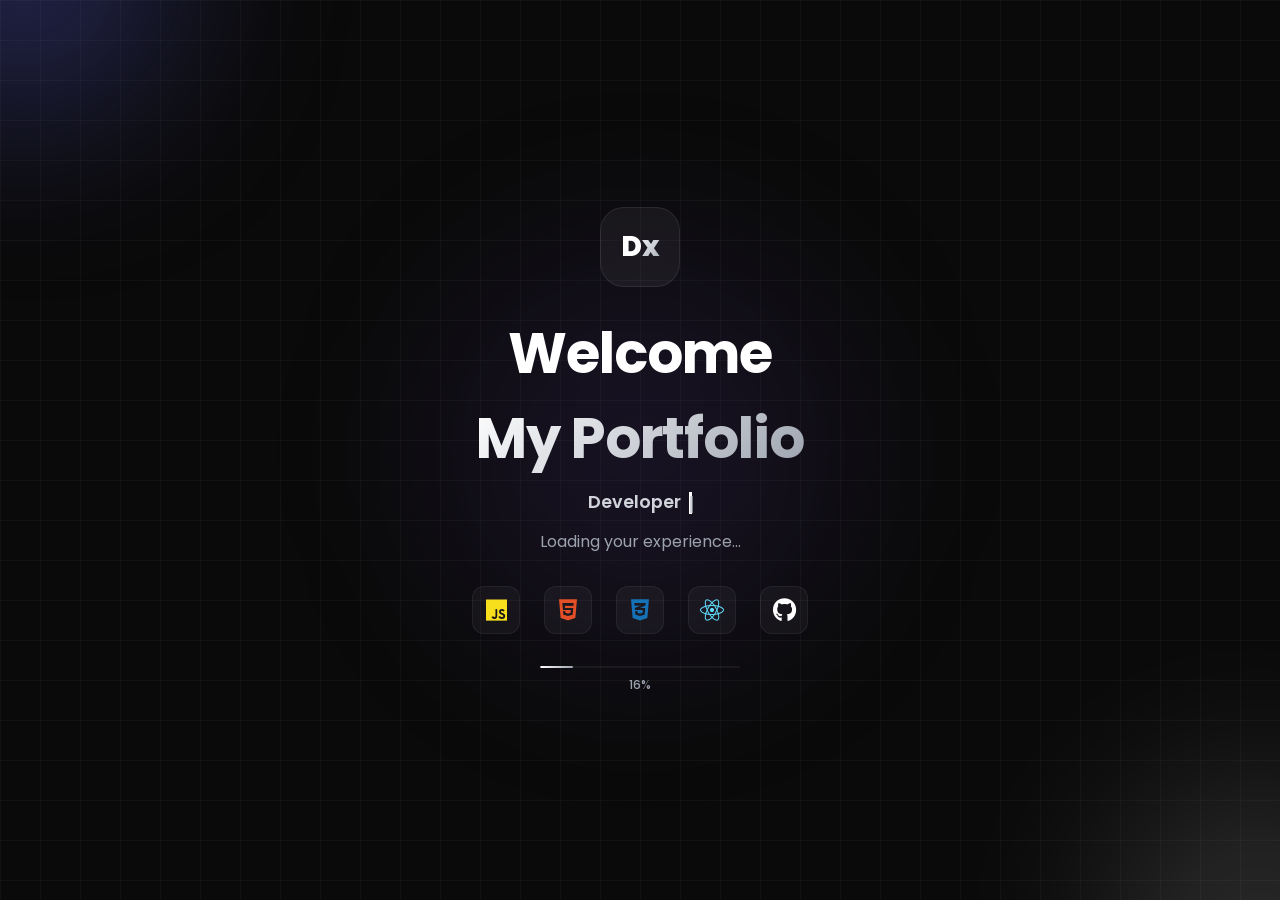
==== index.html @ f90f1941 "Add files via upload" ====
<!DOCTYPE html>
<html lang="en">
<head>
<meta charset="UTF-8">
<meta name="viewport" content="width=device-width, initial-scale=1.0, user-scalable=yes">
<meta name="description" content="Afrizal Maulana - Developer & Programmer Portfolio">
<meta name="author" content="Afrizal Maulana">
<title>Afrizal Maulana — Portfolio</title>

<link href="https://fonts.googleapis.com/css2?family=Inter:wght@300;400;500;600;700;800;900&family=Poppins:wght@400;500;600;700;800&display=swap" rel="stylesheet">
<link rel="stylesheet" href="https://cdnjs.cloudflare.com/ajax/libs/font-awesome/6.5.1/css/all.min.css">
<link rel="stylesheet" href="css/style.css">

<script src="https://cdn.tailwindcss.com"></script>

<style>
* {
  margin: 0;
  padding: 0;
  box-sizing: border-box;
}

#loadingScreen {
  position: fixed;
  inset: 0;
  z-index: 99999;
  background: #0a0a0a;
  display: flex;
  align-items: center;
  justify-content: center;
  transition: opacity 0.8s ease, visibility 0.8s ease;
  font-family: 'Poppins', sans-serif;
}
#loadingScreen.hide {
  opacity: 0;
  visibility: hidden;
  pointer-events: none;
}
.loading-bg {
  position: absolute;
  inset: 0;
  overflow: hidden;
}
.loading-bg-circle {
  position: absolute;
  border-radius: 9999px;
  filter: blur(90px);
}
.loading-bg-circle:nth-child(1) {
  top: -20%;
  left: -10%;
  width: 300px;
  height: 300px;
  background: rgba(99, 102, 241, 0.3);
  animation: floatBlur 6s ease-in-out infinite;
}
.loading-bg-circle:nth-child(2) {
  bottom: -20%;
  right: -10%;
  width: 300px;
  height: 300px;
  background: rgba(255, 255, 255, 0.15);
  animation: floatBlur 8s ease-in-out infinite reverse;
}
.loading-bg-circle:nth-child(3) {
  top: 50%;
  left: 50%;
  transform: translate(-50%, -50%);
  width: 400px;
  height: 400px;
  background: rgba(139, 92, 246, 0.1);
  animation: floatBlur 10s ease-in-out infinite;
}
@keyframes floatBlur {
  0%, 100% { transform: translate(0, 0) scale(1); }
  33% { transform: translate(30px, -30px) scale(1.1); }
  66% { transform: translate(-20px, 20px) scale(0.9); }
}
.loading-grid {
  position: absolute;
  inset: 0;
  background-image: linear-gradient(to right, rgba(255,255,255,0.03) 1px, transparent 1px),
    linear-gradient(to bottom, rgba(255,255,255,0.03) 1px, transparent 1px);
  background-size: 40px 40px;
}
.loading-content {
  text-align: center;
  position: relative;
  z-index: 1;
  padding: 2rem;
}
.loading-logo {
  width: 80px;
  height: 80px;
  margin: 0 auto 1.5rem;
  border-radius: 24px;
  background: rgba(255,255,255,0.05);
  border: 1px solid rgba(255,255,255,0.08);
  display: flex;
  align-items: center;
  justify-content: center;
  font-family: 'Poppins', sans-serif;
  font-weight: 800;
  font-size: 28px;
  color: white;
  animation: logoPulse 2s ease-in-out infinite;
}
@keyframes logoPulse {
  0%, 100% { transform: scale(1); }
  50% { transform: scale(1.05); }
}
.loading-logo span:last-child {
  background: linear-gradient(135deg, #fff, #9ca3af);
  -webkit-background-clip: text;
  -webkit-text-fill-color: transparent;
}
.loading-title {
  font-weight: 700;
  font-size: 2.5rem;
  color: white;
  letter-spacing: -0.02em;
}
@media (min-width: 768px) {
  .loading-title { font-size: 3.5rem; }
}
.loading-title .highlight {
  background: linear-gradient(135deg, #ffffff, #9ca3af);
  -webkit-background-clip: text;
  -webkit-text-fill-color: transparent;
}
.loading-typing {
  color: #d1d5db;
  font-size: 1.1rem;
  font-weight: 600;
  margin-top: 0.5rem;
  min-height: 2rem;
}
.loading-typing-cursor {
  display: inline-block;
  width: 3px;
  height: 1.2em;
  background: #fff;
  margin-left: 4px;
  animation: blink 0.8s step-end infinite;
  vertical-align: text-bottom;
}
@keyframes blink {
  0%, 100% { opacity: 1; }
  50% { opacity: 0; }
}
.loading-sub {
  color: #9ca3af;
  margin-top: 0.5rem;
  opacity: 0;
  animation: fadeUp 0.6s ease forwards;
  animation-delay: 2.5s;
}
@keyframes fadeUp {
  from { opacity: 0; transform: translateY(10px); }
  to { opacity: 1; transform: translateY(0); }
}
.loading-icons {
  display: flex;
  justify-content: center;
  gap: 1.5rem;
  margin-top: 2rem;
  opacity: 0;
  animation: fadeUp 0.6s ease forwards;
  animation-delay: 3s;
}
.loading-icon {
  width: 48px;
  height: 48px;
  border-radius: 12px;
  background: rgba(255,255,255,0.04);
  border: 1px solid rgba(255,255,255,0.06);
  display: flex;
  align-items: center;
  justify-content: center;
  font-size: 24px;
  animation: iconFloat 3s ease-in-out infinite;
}
.loading-icon:nth-child(1) { animation-delay: 0s; }
.loading-icon:nth-child(2) { animation-delay: 0.4s; }
.loading-icon:nth-child(3) { animation-delay: 0.8s; }
.loading-icon:nth-child(4) { animation-delay: 1.2s; }
.loading-icon:nth-child(5) { animation-delay: 1.6s; }
@keyframes iconFloat {
  0%, 100% { transform: translateY(0); }
  50% { transform: translateY(-6px); }
}
.loading-icon .fa-js { color: #f7df1e; }
.loading-icon .fa-html5 { color: #e34f26; }
.loading-icon .fa-css3-alt { color: #1572b6; }
.loading-icon .fa-react { color: #61dafb; }
.loading-icon .fa-github { color: #fff; }
.loading-bar {
  width: 200px;
  height: 2px;
  background: rgba(255,255,255,0.06);
  border-radius: 2px;
  margin: 2rem auto 0;
  overflow: hidden;
  opacity: 0;
  animation: fadeUp 0.6s ease forwards;
  animation-delay: 2.8s;
}
.loading-bar-fill {
  height: 100%;
  width: 0%;
  background: linear-gradient(90deg, #ffffff, #9ca3af);
  border-radius: 2px;
}
.loading-percent {
  color: #9ca3af;
  font-size: 0.75rem;
  font-weight: 500;
  margin-top: 0.5rem;
  opacity: 0;
  animation: fadeUp 0.6s ease forwards;
  animation-delay: 3s;
}
body.loading { overflow: hidden; }

#mainContent {
  display: none;
}
#mainContent.show {
  display: block;
}
</style>

</head>
<body class="loading">

<div id="loadingScreen">
  <div class="loading-bg">
    <div class="loading-bg-circle"></div>
    <div class="loading-bg-circle"></div>
    <div class="loading-bg-circle"></div>
  </div>
  <div class="loading-grid"></div>
  <div class="loading-content">
    <div class="loading-logo"><span>D</span><span>x</span></div>
    <div class="loading-title">Welcome<br><span class="highlight">My Portfolio</span></div>
    <div class="loading-typing">
      <span id="loadingText"></span>
      <span class="loading-typing-cursor" id="loadingCursor">|</span>
    </div>
    <p class="loading-sub">Loading your experience...</p>
    <div class="loading-icons">
      <div class="loading-icon"><i class="fab fa-js"></i></div>
      <div class="loading-icon"><i class="fab fa-html5"></i></div>
      <div class="loading-icon"><i class="fab fa-css3-alt"></i></div>
      <div class="loading-icon"><i class="fab fa-react"></i></div>
      <div class="loading-icon"><i class="fab fa-github"></i></div>
    </div>
    <div class="loading-bar">
      <div class="loading-bar-fill" id="loadingBarFill"></div>
    </div>
    <div class="loading-percent" id="loadingPercent">0%</div>
  </div>
</div>

<div id="mainContent">
<div class="fixed inset-0 -z-10 overflow-hidden pointer-events-none">
  <div class="absolute inset-0">
    <div class="bg-blur-circle top-10 left-10 w-40 h-40 md:w-56 md:h-56 bg-white opacity-20"></div>
    <div class="bg-blur-circle top-10 right-10 w-40 h-40 md:w-56 md:h-56 bg-zinc-400 opacity-15"></div>
    <div class="bg-blur-circle bottom-10 left-10 w-44 h-44 md:w-60 md:h-60 bg-zinc-500 opacity-20"></div>
    <div class="bg-blur-circle bottom-10 right-10 w-40 h-40 md:w-56 md:h-56 bg-white opacity-10"></div>
  </div>
  <div class="absolute inset-0 bg-grid-pattern"></div>
</div>

<audio id="bgAudio" loop preload="auto">
  <source src="audiox.mp3" type="audio/mpeg">
</audio>

<button id="audioToggle" class="audio-player-btn" onclick="toggleAudio()">
  <span class="pulse-ring"></span>
  <span class="music-icon"><i class="fas fa-music"></i></span>
  <span class="sound-wave">
    <span></span><span></span><span></span><span></span><span></span>
  </span>
</button>

<header class="fixed inset-x-0 top-0 z-50 transition-all duration-300 bg-[#0a0a0a]/80 backdrop-blur-xl border-b border-white/5">
  <nav class="max-w-6xl mx-auto px-6 h-16 flex items-center justify-between">
    <a href="index.html" class="font-display font-bold text-xl tracking-tight group flex items-center gap-2">
      <span class="w-8 h-8 rounded-full bg-white/20 flex items-center justify-center text-white font-bold text-sm">X</span>
      <span class="text-white">Dex-</span>
      <span class="text-white">Afrizal</span>
    </a>

    <ul class="hidden md:flex items-center gap-8 text-sm font-medium">
      <li><a href="#about" class="nl text-zinc-400 hover:text-white transition">About</a></li>
      <li><a href="#portfolio" class="nl text-zinc-400 hover:text-white transition">Portfolio</a></li>
      <li><a href="projects.html" class="nl text-zinc-400 hover:text-white transition">Projects</a></li>
      <li><a href="#contact" class="nl text-zinc-400 hover:text-white transition">Contact</a></li>
    </ul>

    <div class="flex items-center gap-3">
      <button class="w-9 h-9 flex items-center justify-center rounded-full border border-white/10 hover:bg-white/5 transition">
        <svg class="w-4 h-4 text-white" fill="none" viewBox="0 0 24 24" stroke="currentColor"><path stroke-linecap="round" stroke-linejoin="round" stroke-width="2" d="M20.354 15.354A9 9 0 018.646 3.646 9.003 9.003 0 0012 21a9.003 9.003 0 008.354-5.646z"/></svg>
      </button>
      <a href="#contact" class="hidden md:inline-flex shimmer items-center gap-2 bg-white hover:bg-zinc-200 text-black text-sm font-medium px-5 py-2 rounded-full transition-all hover:scale-105">
        Hire Me <i class="fas fa-arrow-right text-xs"></i>
      </a>
      <button class="md:hidden w-9 h-9 flex items-center justify-center rounded-full border border-white/10 hover:bg-white/5">
        <svg class="w-4 h-4" fill="none" viewBox="0 0 24 24" stroke="currentColor"><path stroke-linecap="round" stroke-linejoin="round" stroke-width="2" d="M4 6h16M4 12h16M4 18h16"/></svg>
      </button>
    </div>
  </nav>
</header>

<main>

<section id="hero" class="relative min-h-screen flex items-center pt-20 overflow-hidden">
  <div class="relative z-10 max-w-6xl mx-auto px-6 py-16 w-full">
    <div class="grid md:grid-cols-5 gap-12 items-center">
      <div class="md:col-span-3">
        <div class="reveal inline-flex items-center gap-2 badge-pill mb-6">
          <span class="relative flex h-2 w-2"><span class="animate-ping absolute inline-flex h-full w-full rounded-full bg-white opacity-75"></span><span class="relative inline-flex rounded-full h-2 w-2 bg-white"></span></span>
          Available for work
        </div>
        <p class="reveal text-sm font-semibold text-white tracking-wider uppercase mb-2">Hi, I'm</p>
        <h1 class="reveal d1 font-display font-bold text-5xl md:text-6xl lg:text-7xl leading-tight mb-4 text-white">
          <span id="typing-name" class="bg-gradient-to-r from-white to-zinc-400 bg-clip-text text-transparent"></span>
          <span class="typing-cursor">|</span>
        </h1>
        <p class="reveal d2 text-lg md:text-xl text-zinc-400 leading-relaxed mb-6 max-w-lg">
          <span id="typing-desc"></span>
          <span class="typing-cursor-desc">|</span>
        </p>
        <div class="reveal d3 grid grid-cols-3 gap-6 mb-8 max-w-md">
          <div><div class="stat-number">2+</div><div class="text-xs text-zinc-500 font-medium">Years Experience</div></div>
          <div><div class="stat-number">99+</div><div class="text-xs text-zinc-500 font-medium">Projects Done</div></div>
          <div><div class="stat-number">99+</div><div class="text-xs text-zinc-500 font-medium">Happy Clients</div></div>
        </div>
        <div class="reveal d4 flex flex-wrap gap-4">
          <a href="#portfolio" class="shimmer inline-flex items-center gap-2 bg-white hover:bg-zinc-200 text-black font-medium px-6 py-3 rounded-full transition-all text-sm hover:scale-105 shadow-lg shadow-white/20">
            View Portfolio <i class="fas fa-arrow-right text-xs"></i>
          </a>
          <a href="projects.html" class="inline-flex items-center gap-2 border border-white/10 px-6 py-3 rounded-full hover:border-white hover:bg-white/5 transition-all text-sm">
            <i class="fas fa-code text-xs"></i> All Projects
          </a>
        </div>
      </div>
      
      <div class="reveal d2 md:col-span-2 flex justify-center">
        <div class="relative rounded-[2.5rem] p-6 w-72 md:w-80 overflow-hidden">
          <div class="absolute inset-0 rounded-[2.5rem] liquid-glass-dark">
            <div class="absolute inset-0 bg-gradient-to-br from-white/[0.04] via-white/[0.02] to-white/[0.01]"></div>
            <div class="absolute inset-0 bg-gradient-to-tr from-transparent via-white/[0.03] to-transparent"></div>
            <div class="absolute inset-0 liquid-shimmer-dark"></div>
          </div>
          <div class="absolute inset-0 rounded-[2.5rem] border border-white/[0.06] pointer-events-none"></div>
          <div class="relative z-10">
            <div class="relative w-full aspect-square rounded-2xl overflow-hidden border-2 border-white/30 profile-glow">
              <img src="https://i.top4top.io/p_3865clipv1.jpg" alt="Afrizal Maulana" class="w-full h-full object-cover" loading="eager">
            </div>
            <div class="text-center mt-4">
              <h3 class="font-display font-bold text-xl text-white">Afrizal Maulana</h3>
              <p class="text-sm text-white font-medium">Developer & Programmer</p>
            </div>
            <div class="flex justify-center gap-3 mt-4">
              <a href="#" class="w-8 h-8 rounded-full bg-white/5 border border-white/10 flex items-center justify-center text-zinc-400 hover:text-white hover:border-white transition-all">
                <i class="fab fa-github text-xs"></i>
              </a>
              <a href="#" class="w-8 h-8 rounded-full bg-white/5 border border-white/10 flex items-center justify-center text-zinc-400 hover:text-white hover:border-white transition-all">
                <i class="fab fa-linkedin-in text-xs"></i>
              </a>
              <a href="#" class="w-8 h-8 rounded-full bg-white/5 border border-white/10 flex items-center justify-center text-zinc-400 hover:text-white hover:border-white transition-all">
                <i class="fab fa-instagram text-xs"></i>
              </a>
            </div>
          </div>
        </div>
      </div>
    </div>
  </div>
  
  <div class="absolute bottom-8 left-1/2 transform -translate-x-1/2 animate-bounce opacity-60">
    <a href="#about" class="block w-5 h-8 border border-white/50 rounded-full relative">
      <span class="absolute top-2 left-1/2 transform -translate-x-1/2 w-1.5 h-1.5 bg-white rounded-full"></span>
    </a>
  </div>
</section>

<section id="about" class="py-20 md:py-28 border-t border-white/5">
  <div class="max-w-6xl mx-auto px-6">
    <div class="grid md:grid-cols-2 gap-12 items-center">
      <div class="order-1 md:order-1 text-center">
        <div class="relative max-w-sm mx-auto">
          <div class="relative w-48 h-48 md:w-56 md:h-56 lg:w-64 lg:h-64 mx-auto rounded-full border-2 border-white/30 overflow-hidden profile-glow">
            <img src="https://b.top4top.io/p_38651is3w1.jpg" alt="Afrizal Maulana" class="w-full h-full object-cover">
          </div>
          <h2 class="font-display font-bold text-2xl md:text-3xl text-white mt-4">Afrizal Maulana</h2>
          <p class="text-sm text-white font-medium">Developer & Programmer</p>
        </div>
      </div>

      <div class="order-2 md:order-2">
        <p class="reveal d2 text-zinc-400 leading-relaxed mb-4">
          I'm <strong class="text-white">Afrizal Maulana</strong>, a <strong class="text-white">14</strong>-year-old programming enthusiast <span class="text-xs text-zinc-500">(born May 12, 2011)</span> with a strong passion for technology and software development.
        </p>
        <p class="reveal d3 text-zinc-400 leading-relaxed mb-6">
          My journey in programming started with curiosity about how websites and apps work, which has grown into a serious commitment to mastering the craft.
        </p>
        
        <div class="flex flex-wrap gap-4">
          <a href="#portfolio" class="inline-flex items-center gap-2 border border-white/10 px-6 py-2.5 rounded-full hover:border-white hover:bg-white/5 transition-all text-sm">
            View Projects <i class="fas fa-arrow-right text-xs"></i>
          </a>
        </div>

        <div class="grid grid-cols-3 gap-4 mt-8">
          <div class="text-center">
            <div class="stat-number text-2xl md:text-3xl">99+</div>
            <p class="text-xs text-zinc-500 font-medium">PROJECTS</p>
          </div>
          <div class="text-center border-l border-r border-white/10">
            <div class="stat-number text-2xl md:text-3xl">99+</div>
            <p class="text-xs text-zinc-500 font-medium">CERTIFICATES</p>
          </div>
          <div class="text-center">
            <div class="stat-number text-2xl md:text-3xl">99+</div>
            <p class="text-xs text-zinc-500 font-medium">COMPLETED WORKS</p>
          </div>
        </div>
      </div>
    </div>
  </div>
</section>

<section id="portfolio" class="py-20 md:py-28 border-t border-white/5">
  <div class="max-w-6xl mx-auto px-6">
    <div class="text-center mb-12">
      <div class="inline-flex items-center gap-2 badge-pill mb-4">
        <i class="fas fa-briefcase text-white text-sm"></i> Portfolio
      </div>
      <p class="reveal text-xs font-semibold text-white tracking-wider uppercase mb-2">Showcase</p>
      <h2 class="reveal d1 font-display font-bold section-title text-white">Portfolio Showcase</h2>
      <p class="reveal d2 text-zinc-400 mt-2 max-w-2xl mx-auto">Explore my journey through projects, certifications, and technical expertise.</p>
    </div>
    
    <div class="flex flex-wrap justify-center gap-2 mb-10 bg-white/5 rounded-full p-1 max-w-md mx-auto border border-white/5">
      <button onclick="switchTab('projects')" class="tab-btn active" id="tabProjects">Projects</button>
      <button onclick="switchTab('certificates')" class="tab-btn" id="tabCertificates">Certificates</button>
      <button onclick="switchTab('techstack')" class="tab-btn" id="tabTechstack">Tech Stack</button>
    </div>
    
    <div id="projectsTab">
      <div class="grid md:grid-cols-2 gap-6">
        <a href="https://afrizal-dex.vercel.app" target="_blank" class="project-card group block hover:no-underline">
          <div class="relative overflow-hidden rounded-xl mb-3">
            <img src="https://f.top4top.io/p_3865w7qha1.jpg" alt="Afrizal Dex" class="w-full aspect-video object-cover transition-transform duration-500 group-hover:scale-105" loading="lazy">
            <div class="absolute inset-0 bg-gradient-to-t from-black/60 to-transparent opacity-0 group-hover:opacity-100 transition-opacity duration-300 flex items-end p-4">
              <span class="text-white text-sm font-medium"><i class="fas fa-external-link-alt mr-2"></i>Live Demo</span>
            </div>
          </div>
          <div class="flex items-center justify-between">
            <div>
              <h3 class="font-display font-semibold text-lg text-white group-hover:text-accent transition">Afrizal Dex</h3>
              <p class="text-sm text-zinc-400">Personal portfolio website</p>
            </div>
            <span class="text-xs text-zinc-500 group-hover:text-accent transition"><i class="fas fa-arrow-right"></i></span>
          </div>
          <div class="flex flex-wrap gap-2 mt-3">
            <span class="tech-badge text-xs">Portfolio</span>
            <span class="tech-badge text-xs">Website</span>
          </div>
        </a>

        <a href="https://himura.co.id" target="_blank" class="project-card group block hover:no-underline">
          <div class="relative overflow-hidden rounded-xl mb-3">
            <img src="https://g.top4top.io/p_38656uf5l1.jpg" alt="Himura" class="w-full aspect-video object-cover transition-transform duration-500 group-hover:scale-105" loading="lazy">
            <div class="absolute inset-0 bg-gradient-to-t from-black/60 to-transparent opacity-0 group-hover:opacity-100 transition-opacity duration-300 flex items-end p-4">
              <span class="text-white text-sm font-medium"><i class="fas fa-external-link-alt mr-2"></i>Live Demo</span>
            </div>
          </div>
          <div class="flex items-center justify-between">
            <div>
              <h3 class="font-display font-semibold text-lg text-white group-hover:text-accent transition">Himura</h3>
              <p class="text-sm text-zinc-400">Personal profile website</p>
            </div>
            <span class="text-xs text-zinc-500 group-hover:text-accent transition"><i class="fas fa-arrow-right"></i></span>
          </div>
          <div class="flex flex-wrap gap-2 mt-3">
            <span class="tech-badge text-xs">Profile</span>
            <span class="tech-badge text-xs">Business</span>
          </div>
        </a>
      </div>
      <div class="text-center mt-6">
        <a href="projects.html" class="inline-flex items-center gap-2 text-white hover:text-zinc-300 transition text-sm font-medium">
          View All Projects <i class="fas fa-arrow-right text-xs"></i>
        </a>
      </div>
    </div>
    
    <div id="certificatesTab" style="display:none;">
      <div class="grid sm:grid-cols-2 lg:grid-cols-2 gap-6">
        <div class="bg-white/5 rounded-2xl border border-white/5 p-6 flex flex-col items-center text-center hover:border-white/30 transition-all">
          <img src="https://a.top4top.io/p_3865ot5ky1.jpg" alt="Google Cybersecurity Certificate" class="rounded-xl w-full max-w-[300px] border border-white/10 mb-4">
          <h4 class="font-semibold text-white">Foundations of Cybersecurity</h4>
          <p class="text-sm text-zinc-400 mt-1">Google — Coursera</p>
          <p class="text-xs text-zinc-500 mt-1">Afrizal Maulana Herwanto</p>
          <div class="flex flex-wrap justify-center gap-2 mt-3">
            <span class="tech-badge text-xs"><i class="fas fa-calendar-alt mr-1"></i> Jan 6, 2024</span>
            <span class="tech-badge text-xs"><i class="fas fa-certificate mr-1"></i> Google</span>
          </div>
          <a href="https://coursera.org/verify/W2OSHHE47KEE" target="_blank" class="text-xs text-white/60 hover:text-white transition mt-2">
            <i class="fas fa-external-link-alt mr-1"></i> Verify Certificate
          </a>
        </div>

        <div class="bg-white/5 rounded-2xl border border-white/5 p-6 flex flex-col items-center text-center hover:border-white/30 transition-all">
          <img src="https://f.top4top.io/p_3801k9pcf1.jpg" alt="Certificate" class="rounded-xl w-full max-w-[300px] border border-white/10 mb-4">
          <h4 class="font-semibold text-white">Algonova Social Media Competition 2025</h4>
          <p class="text-sm text-zinc-400 mt-1">Official certificate — Afrizal Maulana Herwanto</p>
          <div class="flex flex-wrap justify-center gap-2 mt-3">
            <span class="tech-badge text-xs"><i class="fas fa-calendar-alt mr-1"></i> 2025</span>
            <span class="tech-badge text-xs"><i class="fas fa-certificate mr-1"></i> No. 25012/SMC/001/2025</span>
          </div>
        </div>
      </div>
    </div>
    
    <div id="techstackTab" style="display:none;">
      <div class="grid grid-cols-2 sm:grid-cols-3 md:grid-cols-4 lg:grid-cols-5 gap-5">
        <div class="bg-white/5 backdrop-blur-sm rounded-2xl p-5 border border-white/5 hover:border-white/30 transition-all text-center card-hover">
          <img src="https://cdn.jsdelivr.net/gh/devicons/devicon/icons/python/python-original.svg" alt="Python" class="skill-icon mx-auto mb-2">
          <h4 class="font-medium text-sm text-white">Python</h4>
        </div>
        <div class="bg-white/5 backdrop-blur-sm rounded-2xl p-5 border border-white/5 hover:border-white/30 transition-all text-center card-hover">
          <img src="https://cdn.jsdelivr.net/gh/devicons/devicon/icons/javascript/javascript-original.svg" alt="JavaScript" class="skill-icon mx-auto mb-2">
          <h4 class="font-medium text-sm text-white">JavaScript</h4>
        </div>
        <div class="bg-white/5 backdrop-blur-sm rounded-2xl p-5 border border-white/5 hover:border-white/30 transition-all text-center card-hover">
          <img src="https://cdn.jsdelivr.net/gh/devicons/devicon/icons/java/java-original.svg" alt="Java" class="skill-icon mx-auto mb-2">
          <h4 class="font-medium text-sm text-white">Java</h4>
        </div>
        <div class="bg-white/5 backdrop-blur-sm rounded-2xl p-5 border border-white/5 hover:border-white/30 transition-all text-center card-hover">
          <img src="https://cdn.jsdelivr.net/gh/devicons/devicon/icons/cplusplus/cplusplus-original.svg" alt="C++" class="skill-icon mx-auto mb-2">
          <h4 class="font-medium text-sm text-white">C++</h4>
        </div>
        <div class="bg-white/5 backdrop-blur-sm rounded-2xl p-5 border border-white/5 hover:border-white/30 transition-all text-center card-hover">
          <img src="https://cdn.jsdelivr.net/gh/devicons/devicon/icons/github/github-original.svg" alt="GitHub" class="skill-icon mx-auto mb-2">
          <h4 class="font-medium text-sm text-white">GitHub</h4>
        </div>
        <div class="bg-white/5 backdrop-blur-sm rounded-2xl p-5 border border-white/5 hover:border-white/30 transition-all text-center card-hover">
          <img src="https://cdn.jsdelivr.net/gh/devicons/devicon/icons/html5/html5-original.svg" alt="HTML5" class="skill-icon mx-auto mb-2">
          <h4 class="font-medium text-sm text-white">HTML5</h4>
        </div>
        <div class="bg-white/5 backdrop-blur-sm rounded-2xl p-5 border border-white/5 hover:border-white/30 transition-all text-center card-hover">
          <img src="https://cdn.jsdelivr.net/gh/devicons/devicon/icons/css3/css3-original.svg" alt="CSS3" class="skill-icon mx-auto mb-2">
          <h4 class="font-medium text-sm text-white">CSS3</h4>
        </div>
        <div class="bg-white/5 backdrop-blur-sm rounded-2xl p-5 border border-white/5 hover:border-white/30 transition-all text-center card-hover">
          <img src="https://cdn.jsdelivr.net/gh/devicons/devicon/icons/tailwindcss/tailwindcss-original.svg" alt="Tailwind" class="skill-icon mx-auto mb-2">
          <h4 class="font-medium text-sm text-white">Tailwind</h4>
        </div>
        <div class="bg-white/5 backdrop-blur-sm rounded-2xl p-5 border border-white/5 hover:border-white/30 transition-all text-center card-hover">
          <img src="https://cdn.jsdelivr.net/gh/devicons/devicon/icons/alpinejs/alpinejs-original.svg" alt="Alpine.js" class="skill-icon mx-auto mb-2">
          <h4 class="font-medium text-sm text-white">Alpine.js</h4>
        </div>
        <div class="bg-white/5 backdrop-blur-sm rounded-2xl p-5 border border-white/5 hover:border-white/30 transition-all text-center card-hover">
          <img src="https://cdn.jsdelivr.net/gh/devicons/devicon/icons/react/react-original.svg" alt="React" class="skill-icon mx-auto mb-2">
          <h4 class="font-medium text-sm text-white">React</h4>
        </div>
      </div>
    </div>
  </div>
</section>

<section id="contact" class="py-20 md:py-28 border-t border-white/5">
  <div class="max-w-6xl mx-auto px-6">
    <div class="text-center mb-12">
      <h1 class="font-display font-bold text-3xl md:text-4xl lg:text-5xl text-white mb-3">Contact Me</h1>
      <p class="text-zinc-400 text-sm md:text-base max-w-xl mx-auto">Have something in mind? Send a message and let's connect.</p>
    </div>

    <div class="grid md:grid-cols-3 gap-8 items-start">
      <div class="md:col-span-2">
        <div class="bg-white/5 rounded-2xl p-6 md:p-8 border border-white/5">
          <h2 class="font-display font-semibold text-2xl md:text-3xl text-white mb-3">Hubungi Saya</h2>
          <p class="text-sm text-zinc-400 mb-7">Feel free to reach out if you want to collaborate, discuss ideas, or simply say hello.</p>
          <form class="space-y-4">
            <div>
              <label class="block text-sm font-medium text-zinc-300 mb-1">Your Name</label>
              <input type="text" placeholder="Your Name" class="w-full px-4 py-3 rounded-xl bg-white/5 border border-white/10 text-white placeholder:text-zinc-500 focus:outline-none focus:border-white transition">
            </div>
            <div>
              <label class="block text-sm font-medium text-zinc-300 mb-1">Your Email</label>
              <input type="email" placeholder="Your Email" class="w-full px-4 py-3 rounded-xl bg-white/5 border border-white/10 text-white placeholder:text-zinc-500 focus:outline-none focus:border-white transition">
            </div>
            <div>
              <label class="block text-sm font-medium text-zinc-300 mb-1">Your Message</label>
              <textarea rows="4" placeholder="Your Message" class="w-full px-4 py-3 rounded-xl bg-white/5 border border-white/10 text-white placeholder:text-zinc-500 focus:outline-none focus:border-white transition resize-none"></textarea>
            </div>
            <hr class="border-white/10 my-4">
            <button type="submit" class="shimmer w-full inline-flex justify-center items-center gap-2 bg-white hover:bg-zinc-200 text-black font-medium px-6 py-3 rounded-xl transition-all hover:scale-[1.02]">
              Send Message
            </button>
          </form>
        </div>
      </div>

      <div class="md:col-span-1">
        <div class="bg-white/5 rounded-2xl p-6 md:p-8 border border-white/5">
          <h3 class="font-display font-semibold text-xl text-white mb-6">Connect With Me</h3>
          <div class="space-y-4">
            <div class="flex items-center gap-3 p-3 rounded-xl hover:bg-white/5 transition">
              <div class="w-10 h-10 rounded-full bg-white/20 flex items-center justify-center text-white"><i class="fab fa-linkedin-in"></i></div>
              <div><p class="text-sm font-medium text-white">LinkedIn</p><p class="text-xs text-zinc-500">@afrizalmaulana</p></div>
            </div>
            <div class="flex items-center gap-3 p-3 rounded-xl hover:bg-white/5 transition">
              <div class="w-10 h-10 rounded-full bg-white/20 flex items-center justify-center text-white"><i class="fab fa-instagram"></i></div>
              <div><p class="text-sm font-medium text-white">Instagram</p><p class="text-xs text-zinc-500">@afrizal_m.h</p></div>
            </div>
            <div class="flex items-center gap-3 p-3 rounded-xl hover:bg-white/5 transition">
              <div class="w-10 h-10 rounded-full bg-white/20 flex items-center justify-center text-white"><i class="fab fa-youtube"></i></div>
              <div><p class="text-sm font-medium text-white">YouTube</p><p class="text-xs text-zinc-500">@youtube</p></div>
            </div>
            <div class="flex items-center gap-3 p-3 rounded-xl hover:bg-white/5 transition">
              <div class="w-10 h-10 rounded-full bg-white/20 flex items-center justify-center text-white"><i class="fab fa-github"></i></div>
              <div><p class="text-sm font-medium text-white">GitHub</p><p class="text-xs text-zinc-500">@rizxvelztech</p></div>
            </div>
          </div>
        </div>
      </div>
    </div>

    <div class="mt-16">
      <div class="max-w-3xl mx-auto">
        <div class="bg-white/5 backdrop-blur-sm rounded-2xl p-6 md:p-8 border border-white/5 shadow-2xl shadow-accent/5">
          <div class="flex items-center justify-between mb-4 pb-4 border-b border-white/5">
            <div class="flex items-center gap-3">
              <div class="w-10 h-10 rounded-xl bg-accent/10 flex items-center justify-center">
                <i class="fas fa-comments text-white text-lg"></i>
              </div>
              <div>
                <h2 class="font-display font-semibold text-xl text-white">Comments</h2>
                <p class="text-xs text-zinc-500">Leave your thoughts here</p>
              </div>
            </div>
            <div class="flex items-center gap-2">
              <span class="relative flex h-2 w-2">
                <span class="animate-ping absolute inline-flex h-full w-full rounded-full bg-green-400 opacity-75"></span>
                <span class="relative inline-flex rounded-full h-2 w-2 bg-green-400"></span>
              </span>
              <span class="text-xs text-zinc-500">Live</span>
            </div>
          </div>

          <div class="cbox-wrapper relative rounded-xl overflow-hidden bg-[#0a0a0a]/80 backdrop-blur-sm border border-white/5">
            <div class="absolute top-0 left-0 right-0 h-[2px] bg-gradient-to-r from-transparent via-accent/50 to-transparent z-10"></div>
            <iframe 
              src="https://www5.cbox.ws/box/?boxid=965000&boxtag=gdVbkl" 
              width="100%" 
              height="450" 
              allowtransparency="yes" 
              allow="autoplay" 
              frameborder="0" 
              marginheight="0" 
              marginwidth="0" 
              scrolling="auto"
              class="cbox-iframe"
              style="background: transparent; display: block;"
            ></iframe>
            <div class="absolute bottom-0 left-0 right-0 h-[2px] bg-gradient-to-r from-transparent via-accent/30 to-transparent"></div>
          </div>

          <div class="flex items-center justify-between mt-4 pt-3 border-t border-white/5">
            <div class="flex items-center gap-4">
              <span class="text-xs text-zinc-500">
                <i class="fas fa-globe mr-1"></i> Global - chat
              </span>
            </div>
            <a href="#" class="text-xs text-zinc-500 hover:text-white transition">
              <i class="fas fa-arrow-up mr-1"></i> Scroll to top
            </a>
          </div>
        </div>
      </div>
    </div>
  </div>
</section>

</main>

<script>
  const audio = document.getElementById('bgAudio');
  const btn = document.getElementById('audioToggle');
  let isPlaying = false;
  let started = false;

  function toggleAudio() {
    if (audio.paused) {
      audio.play().then(() => {
        isPlaying = true;
        started = true;
        btn.classList.add('playing');
      }).catch(() => {});
    } else {
      audio.pause();
      isPlaying = false;
      btn.classList.remove('playing');
    }
  }

  function startAudio() {
    if (started) return;
    audio.play().then(() => {
      isPlaying = true;
      started = true;
      btn.classList.add('playing');
    }).catch(() => {});
  }

  window.addEventListener('scroll', startAudio, { once: true, passive: true });
  document.addEventListener('click', startAudio, { once: true });
  document.addEventListener('touchstart', startAudio, { once: true, passive: true });
</script>

<script>
  const nameText = "Afrizal Maulana";
  const descText = "A passionate developer and programmer creating digital solutions through innovative code.";

  const nameElement = document.getElementById('typing-name');
  const descElement = document.getElementById('typing-desc');
  
  let nameIndex = 0;
  let descIndex = 0;

  function removeNameCursor() {
    const cursor = document.querySelector('.typing-cursor');
    if (cursor) cursor.style.display = 'none';
  }
  
  function removeDescCursor() {
    const cursor = document.querySelector('.typing-cursor-desc');
    if (cursor) cursor.style.display = 'none';
  }

  function typeName() {
    if (nameIndex < nameText.length) {
      nameElement.textContent += nameText.charAt(nameIndex);
      nameIndex++;
      setTimeout(typeName, 80);
    } else {
      removeNameCursor();
      setTimeout(typeDesc, 300);
    }
  }

  function typeDesc() {
    if (descIndex < descText.length) {
      descElement.textContent += descText.charAt(descIndex);
      descIndex++;
      setTimeout(typeDesc, 30);
    } else {
      removeDescCursor();
    }
  }

  setTimeout(typeName, 500);
</script>

<script>
function switchTab(tab) {
  document.getElementById('projectsTab').style.display = tab === 'projects' ? 'block' : 'none';
  document.getElementById('certificatesTab').style.display = tab === 'certificates' ? 'block' : 'none';
  document.getElementById('techstackTab').style.display = tab === 'techstack' ? 'block' : 'none';
  
  document.querySelectorAll('.tab-btn').forEach(btn => btn.classList.remove('active'));
  if (tab === 'projects') document.getElementById('tabProjects').classList.add('active');
  else if (tab === 'certificates') document.getElementById('tabCertificates').classList.add('active');
  else if (tab === 'techstack') document.getElementById('tabTechstack').classList.add('active');
}
</script>

<script src="js/main.js"></script>
</div>

<script>
(function() {
  const loadingScreen = document.getElementById('loadingScreen');
  const mainContent = document.getElementById('mainContent');
  const percentEl = document.getElementById('loadingPercent');
  const barFill = document.getElementById('loadingBarFill');
  const textEl = document.getElementById('loadingText');
  const cursorEl = document.getElementById('loadingCursor');
  
  const words = ["Developer", "Programmer", "Developer & Programmer"];
  let wordIndex = 0;
  let charIndex = 0;
  let isDeleting = false;
  let percent = 0;
  let isComplete = false;

  function typeEffect() {
    if (isComplete) return;
    const currentWord = words[wordIndex];
    if (isDeleting) {
      textEl.textContent = currentWord.substring(0, charIndex - 1);
      charIndex--;
    } else {
      textEl.textContent = currentWord.substring(0, charIndex + 1);
      charIndex++;
    }

    let delay = isDeleting ? 40 : 80;

    if (!isDeleting && charIndex === currentWord.length) {
      delay = 1000;
      isDeleting = true;
    } else if (isDeleting && charIndex === 0) {
      isDeleting = false;
      wordIndex = (wordIndex + 1) % words.length;
      delay = 300;
    }

    if (!isComplete) setTimeout(typeEffect, delay);
  }

  function updatePercent() {
    if (percent < 100) {
      percent += Math.random() * 3 + 1;
      if (percent > 100) percent = 100;
      percentEl.textContent = Math.floor(percent) + '%';
      barFill.style.width = percent + '%';
      setTimeout(updatePercent, 80 + Math.random() * 60);
    } else {
      isComplete = true;
      setTimeout(() => {
        loadingScreen.classList.add('hide');
        document.body.classList.remove('loading');
        mainContent.classList.add('show');
        document.body.style.overflow = '';
      }, 500);
    }
  }

  setTimeout(typeEffect, 500);
  setTimeout(updatePercent, 800);
})();
</script>

</body>
</html>
---- css/style.css ----
*,
*::before,
*::after {
  box-sizing: border-box;
}
html {
  scroll-behavior: smooth;
}
body {
  font-family: 'Inter', sans-serif;
  transition: background-color 0.3s, color 0.3s;
  background: #0a0a0a;
  color: #e5e7eb;
}
h1,
h2,
h3,
h4,
h5,
h6 {
  font-family: 'Poppins', sans-serif;
}
::-webkit-scrollbar {
  width: 6px;
}
::-webkit-scrollbar-track {
  background: transparent;
}
::-webkit-scrollbar-thumb {
  background: #ffffff;
  border-radius: 99px;
}
[x-cloak] {
  display: none !important;
}
.reveal {
  opacity: 0;
  transform: translateY(30px);
  transition: opacity 0.5s cubic-bezier(0.4, 0, 0.2, 1), transform 0.5s cubic-bezier(0.4, 0, 0.2, 1);
}
.reveal.in {
  opacity: 1;
  transform: translateY(0);
}
.d1 {
  transition-delay: 0.1s;
}
.d2 {
  transition-delay: 0.2s;
}
.d3 {
  transition-delay: 0.3s;
}
.d4 {
  transition-delay: 0.4s;
}
.nl {
  position: relative;
}
.nl::after {
  content: '';
  position: absolute;
  bottom: -3px;
  left: 0;
  width: 0;
  height: 2px;
  background: #ffffff;
  transition: width 0.3s;
}
.nl:hover::after,
.nl.active::after {
  width: 100%;
}
.nl.active {
  color: #ffffff;
  font-weight: 600;
}
.shimmer {
  position: relative;
  overflow: hidden;
}
.shimmer::after {
  content: '';
  position: absolute;
  top: 0;
  left: -100%;
  width: 60%;
  height: 100%;
  background: linear-gradient(90deg, transparent, rgba(255, 255, 255, 0.15), transparent);
  transform: skewX(-20deg);
  transition: left 0.5s;
}
.shimmer:hover::after {
  left: 160%;
}
.card-hover {
  transition: all 0.3s cubic-bezier(0.4, 0, 0.2, 1);
}
.card-hover:hover {
  transform: translateY(-4px);
  box-shadow: 0 20px 30px -12px rgba(255, 255, 255, 0.15);
}
.profile-glow {
  animation: glow 2s ease-in-out infinite;
}
@keyframes glow {
  0%,
  100% {
    box-shadow: 0 0 0 0 rgba(255, 255, 255, 0.3);
  }
  50% {
    box-shadow: 0 0 0 16px rgba(255, 255, 255, 0);
  }
}
.bg-blur-circle {
  position: absolute;
  border-radius: 9999px;
  filter: blur(90px);
  pointer-events: none;
}
.bg-grid-pattern {
  background-image: linear-gradient(to right, rgba(255, 255, 255, 0.04) 1px, transparent 1px),
    linear-gradient(to bottom, rgba(255, 255, 255, 0.04) 1px, transparent 1px);
  background-size: 26px 26px;
}
.skill-icon {
  width: 56px;
  height: 56px;
  object-fit: contain;
  transition: transform 0.3s;
}
.skill-icon:hover {
  transform: scale(1.12);
}
.stat-number {
  font-size: 2.5rem;
  font-weight: 700;
  color: #ffffff;
  line-height: 1.2;
}
@media (min-width: 768px) {
  .stat-number {
    font-size: 3rem;
  }
}
.badge-pill {
  display: inline-flex;
  align-items: center;
  gap: 0.5rem;
  padding: 0.4rem 1rem;
  border-radius: 9999px;
  font-size: 0.75rem;
  font-weight: 500;
  background: rgba(255, 255, 255, 0.12);
  color: #ffffff;
  border: 1px solid rgba(255, 255, 255, 0.15);
}
.tab-btn {
  color: #9ca3af;
  padding: 0.5rem 1rem;
  border-radius: 9999px;
  transition: all 0.3s;
  cursor: pointer;
  font-size: 0.875rem;
  font-weight: 500;
}
.tab-btn:hover {
  color: #fff;
  background: rgba(255, 255, 255, 0.05);
}
.tab-btn.active {
  color: #fff;
  background: rgba(255, 255, 255, 0.15);
}
.project-card {
  background: rgba(255, 255, 255, 0.03);
  border: 1px solid rgba(255, 255, 255, 0.06);
  border-radius: 1rem;
  padding: 1.5rem;
  transition: all 0.3s;
}
.project-card:hover {
  border-color: rgba(255, 255, 255, 0.3);
  transform: translateY(-3px);
}
.cert-card {
  background: rgba(255, 255, 255, 0.03);
  border: 1px solid rgba(255, 255, 255, 0.06);
  border-radius: 1rem;
  padding: 1.25rem;
  text-align: center;
  transition: all 0.3s;
}
.cert-card:hover {
  border-color: rgba(255, 255, 255, 0.3);
  transform: translateY(-3px);
}
.tech-badge {
  display: inline-block;
  padding: 0.4rem 1rem;
  border-radius: 9999px;
  font-size: 0.75rem;
  font-weight: 500;
  background: rgba(255, 255, 255, 0.05);
  color: #d1d5db;
  border: 1px solid rgba(255, 255, 255, 0.06);
  transition: all 0.3s;
}
.tech-badge:hover {
  background: rgba(255, 255, 255, 0.12);
  border-color: rgba(255, 255, 255, 0.3);
  color: #fff;
}
.contact-card {
  background: rgba(255, 255, 255, 0.03);
  border: 1px solid rgba(255, 255, 255, 0.06);
  border-radius: 1rem;
  padding: 1.25rem;
  transition: all 0.3s;
}
.contact-card:hover {
  border-color: rgba(255, 255, 255, 0.3);
  background: rgba(255, 255, 255, 0.06);
}
.section-title {
  font-size: 2rem;
  font-weight: 700;
  letter-spacing: -0.02em;
}
@media (min-width: 768px) {
  .section-title {
    font-size: 2.5rem;
  }
}
.liquid-glass-dark {
  position: relative;
  background: rgba(10, 10, 10, 0.6);
  backdrop-filter: blur(24px) saturate(180%);
  -webkit-backdrop-filter: blur(24px) saturate(180%);
  box-shadow: inset 0 1px 0 rgba(255, 255, 255, 0.05), inset 0 -1px 0 rgba(255, 255, 255, 0.02),
    0 8px 32px rgba(0, 0, 0, 0.5);
}
.liquid-shimmer-dark {
  background: linear-gradient(105deg, transparent 0%, rgba(255, 255, 255, 0.02) 20%, rgba(255, 255, 255, 0.04) 40%,
      rgba(255, 255, 255, 0.06) 50%, rgba(255, 255, 255, 0.04) 60%, rgba(255, 255, 255, 0.02) 80%, transparent 100%);
  background-size: 300% 100%;
  animation: shimmerMoveDark 8s ease-in-out infinite;
  pointer-events: none;
}
@keyframes shimmerMoveDark {
  0% {
    background-position: 100% 0;
  }
  100% {
    background-position: -100% 0;
  }
}
.liquid-glass-dark::before {
  content: '';
  position: absolute;
  inset: 0;
  border-radius: inherit;
  background: linear-gradient(135deg, rgba(255, 255, 255, 0.03) 0%, rgba(255, 255, 255, 0.01) 25%,
      rgba(255, 255, 255, 0.05) 50%, rgba(255, 255, 255, 0.01) 75%, rgba(255, 255, 255, 0.03) 100%);
  background-size: 400% 400%;
  animation: liquidGradientDark 10s ease-in-out infinite;
  pointer-events: none;
}
@keyframes liquidGradientDark {
  0% {
    background-position: 0% 50%;
  }
  50% {
    background-position: 100% 50%;
  }
  100% {
    background-position: 0% 50%;
  }
}
.liquid-glass-dark::after {
  content: '';
  position: absolute;
  inset: -2px;
  border-radius: inherit;
  padding: 2px;
  background: linear-gradient(135deg, rgba(255, 255, 255, 0.1), rgba(255, 255, 255, 0.02), rgba(255, 255, 255, 0.1));
  background-size: 300% 300%;
  -webkit-mask: linear-gradient(#fff 0 0) content-box, linear-gradient(#fff 0 0);
  -webkit-mask-composite: xor;
  mask-composite: exclude;
  animation: borderGlowDark 6s ease-in-out infinite;
  pointer-events: none;
  opacity: 0;
  transition: opacity 0.5s ease;
}
.liquid-glass-dark:hover::after {
  opacity: 1;
}
@keyframes borderGlowDark {
  0% {
    background-position: 0% 50%;
  }
  50% {
    background-position: 100% 50%;
  }
  100% {
    background-position: 0% 50%;
  }
}
.liquid-glass-dark:hover {
  box-shadow: inset 0 1px 0 rgba(255, 255, 255, 0.08), inset 0 -1px 0 rgba(255, 255, 255, 0.02),
    0 8px 40px rgba(0, 0, 0, 0.6), 0 0 80px rgba(255, 255, 255, 0.03);
}
.cbox-wrapper {
  position: relative;
  background: rgba(10, 10, 10, 0.6);
  backdrop-filter: blur(20px) saturate(180%);
  -webkit-backdrop-filter: blur(20px) saturate(180%);
  border-radius: 16px;
  overflow: hidden;
  border: 1px solid rgba(255, 255, 255, 0.06);
  box-shadow: inset 0 1px 0 rgba(255, 255, 255, 0.05), 0 8px 32px rgba(0, 0, 0, 0.4),
    0 0 80px rgba(99, 102, 241, 0.03);
  transition: all 0.4s ease;
}
.cbox-wrapper:hover {
  box-shadow: inset 0 1px 0 rgba(255, 255, 255, 0.08), 0 8px 40px rgba(0, 0, 0, 0.5),
    0 0 100px rgba(99, 102, 241, 0.05);
  border-color: rgba(255, 255, 255, 0.1);
}
.cbox-wrapper::before {
  content: '';
  position: absolute;
  top: -1px;
  left: -100%;
  width: 300%;
  height: 2px;
  background: linear-gradient(90deg, transparent, rgba(99, 102, 241, 0.3), rgba(255, 255, 255, 0.1),
      rgba(99, 102, 241, 0.3), transparent);
  animation: shimmerBorder 4s ease-in-out infinite;
  z-index: 5;
}
@keyframes shimmerBorder {
  0% {
    transform: translateX(0%);
  }
  100% {
    transform: translateX(50%);
  }
}
.cbox-iframe {
  position: relative;
  z-index: 1;
  background: transparent !important;
  border-radius: 12px !important;
  width: 100% !important;
  height: 450px !important;
}
.cbox-wrapper iframe {
  border-radius: 0.75rem;
  background: transparent;
}
.cbox-wrapper {
  border-radius: 0.75rem;
  overflow: hidden;
}
.audio-player-btn {
  position: fixed;
  bottom: 24px;
  right: 24px;
  z-index: 999;
  width: 52px;
  height: 52px;
  border-radius: 50%;
  background: rgba(255, 255, 255, 0.08);
  backdrop-filter: blur(16px);
  border: 1px solid rgba(255, 255, 255, 0.12);
  display: flex;
  align-items: center;
  justify-content: center;
  color: white;
  font-size: 20px;
  cursor: pointer;
  transition: all 0.3s ease;
  box-shadow: 0 8px 32px rgba(0, 0, 0, 0.3);
}
.audio-player-btn:hover {
  transform: scale(1.1);
  background: rgba(255, 255, 255, 0.15);
  border-color: rgba(255, 255, 255, 0.25);
}
.audio-player-btn.playing {
  background: rgba(255, 255, 255, 0.15);
  box-shadow: 0 0 40px rgba(255, 255, 255, 0.08);
}
.audio-player-btn .pulse-ring {
  position: absolute;
  inset: -4px;
  border-radius: 50%;
  border: 2px solid rgba(255, 255, 255, 0.15);
  animation: pulse-ring 2s ease-out infinite;
  pointer-events: none;
}
.audio-player-btn.playing .pulse-ring {
  animation: pulse-ring 1.5s ease-out infinite;
}
@keyframes pulse-ring {
  0% {
    transform: scale(1);
    opacity: 0.6;
  }
  100% {
    transform: scale(1.3);
    opacity: 0;
  }
}
.audio-player-btn .sound-wave {
  display: none;
  gap: 2px;
  align-items: center;
  height: 18px;
}
.audio-player-btn.playing .sound-wave {
  display: flex;
}
.audio-player-btn.playing .music-icon {
  display: none;
}
.audio-player-btn .sound-wave span {
  display: block;
  width: 3px;
  background: white;
  border-radius: 2px;
  animation: sound-wave 0.8s ease-in-out infinite alternate;
}
.audio-player-btn .sound-wave span:nth-child(1) {
  height: 8px;
  animation-delay: 0s;
}
.audio-player-btn .sound-wave span:nth-child(2) {
  height: 14px;
  animation-delay: 0.15s;
}
.audio-player-btn .sound-wave span:nth-child(3) {
  height: 6px;
  animation-delay: 0.3s;
}
.audio-player-btn .sound-wave span:nth-child(4) {
  height: 16px;
  animation-delay: 0.45s;
}
.audio-player-btn .sound-wave span:nth-child(5) {
  height: 10px;
  animation-delay: 0.6s;
}
@keyframes sound-wave {
  0% {
    transform: scaleY(0.4);
  }
  100% {
    transform: scaleY(1);
  }
}
.typing-cursor,
.typing-cursor-desc {
  display: inline-block;
  width: 3px;
  height: 1em;
  background: #ffffff;
  margin-left: 2px;
  animation: blink 0.8s step-end infinite;
  vertical-align: text-bottom;
}
@keyframes blink {
  0%,
  100% {
    opacity: 1;
  }
  50% {
    opacity: 0;
  }
}
.typing-cursor {
  height: 1.1em;
  background: #ffffff;
}
.typing-cursor-desc {
  height: 1.2em;
  background: #9ca3af;
}
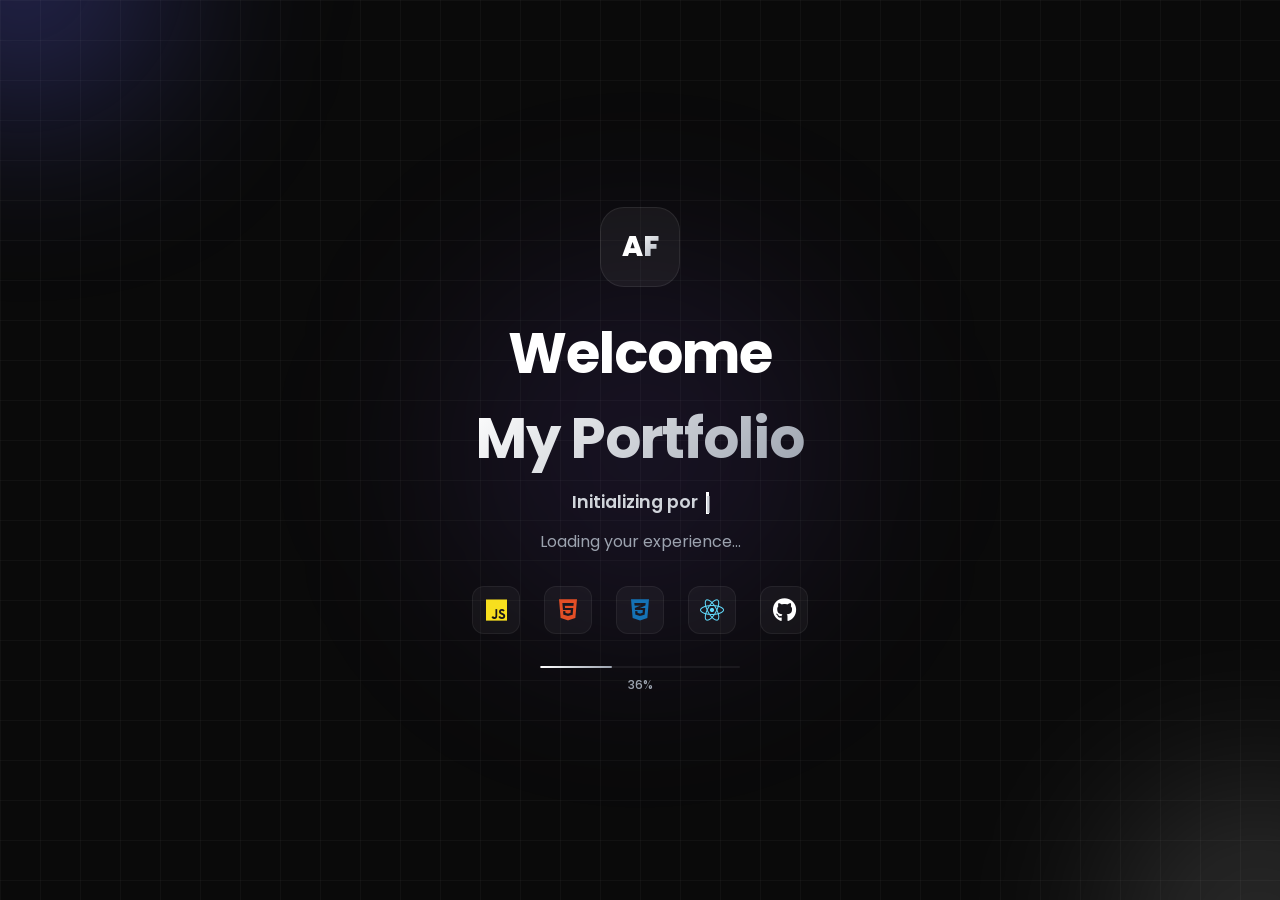
==== commit 625fa46d: "Add files via upload" ====
--- a/index.html
+++ b/index.html
@@ -1,853 +1,1301 @@
 <!DOCTYPE html>
-<html lang="en">
+<html lang="en" x-data="app()" :class="{'dark':dark}" class="scroll-smooth">
 <head>
-<meta charset="UTF-8">
-<meta name="viewport" content="width=device-width, initial-scale=1.0, user-scalable=yes">
-<meta name="description" content="Afrizal Maulana - Developer & Programmer Portfolio">
-<meta name="author" content="Afrizal Maulana">
-<title>Afrizal Maulana — Portfolio</title>
-
-<link href="https://fonts.googleapis.com/css2?family=Inter:wght@300;400;500;600;700;800;900&family=Poppins:wght@400;500;600;700;800&display=swap" rel="stylesheet">
-<link rel="stylesheet" href="https://cdnjs.cloudflare.com/ajax/libs/font-awesome/6.5.1/css/all.min.css">
-<link rel="stylesheet" href="css/style.css">
-
-<script src="https://cdn.tailwindcss.com"></script>
-
-<style>
-* {
-  margin: 0;
-  padding: 0;
-  box-sizing: border-box;
-}
-
-#loadingScreen {
-  position: fixed;
-  inset: 0;
-  z-index: 99999;
-  background: #0a0a0a;
-  display: flex;
-  align-items: center;
-  justify-content: center;
-  transition: opacity 0.8s ease, visibility 0.8s ease;
-  font-family: 'Poppins', sans-serif;
-}
-#loadingScreen.hide {
-  opacity: 0;
-  visibility: hidden;
-  pointer-events: none;
-}
-.loading-bg {
-  position: absolute;
-  inset: 0;
-  overflow: hidden;
-}
-.loading-bg-circle {
-  position: absolute;
-  border-radius: 9999px;
-  filter: blur(90px);
-}
-.loading-bg-circle:nth-child(1) {
-  top: -20%;
-  left: -10%;
-  width: 300px;
-  height: 300px;
-  background: rgba(99, 102, 241, 0.3);
-  animation: floatBlur 6s ease-in-out infinite;
-}
-.loading-bg-circle:nth-child(2) {
-  bottom: -20%;
-  right: -10%;
-  width: 300px;
-  height: 300px;
-  background: rgba(255, 255, 255, 0.15);
-  animation: floatBlur 8s ease-in-out infinite reverse;
-}
-.loading-bg-circle:nth-child(3) {
-  top: 50%;
-  left: 50%;
-  transform: translate(-50%, -50%);
-  width: 400px;
-  height: 400px;
-  background: rgba(139, 92, 246, 0.1);
-  animation: floatBlur 10s ease-in-out infinite;
-}
-@keyframes floatBlur {
-  0%, 100% { transform: translate(0, 0) scale(1); }
-  33% { transform: translate(30px, -30px) scale(1.1); }
-  66% { transform: translate(-20px, 20px) scale(0.9); }
-}
-.loading-grid {
-  position: absolute;
-  inset: 0;
-  background-image: linear-gradient(to right, rgba(255,255,255,0.03) 1px, transparent 1px),
-    linear-gradient(to bottom, rgba(255,255,255,0.03) 1px, transparent 1px);
-  background-size: 40px 40px;
-}
-.loading-content {
-  text-align: center;
-  position: relative;
-  z-index: 1;
-  padding: 2rem;
-}
-.loading-logo {
-  width: 80px;
-  height: 80px;
-  margin: 0 auto 1.5rem;
-  border-radius: 24px;
-  background: rgba(255,255,255,0.05);
-  border: 1px solid rgba(255,255,255,0.08);
-  display: flex;
-  align-items: center;
-  justify-content: center;
-  font-family: 'Poppins', sans-serif;
-  font-weight: 800;
-  font-size: 28px;
-  color: white;
-  animation: logoPulse 2s ease-in-out infinite;
-}
-@keyframes logoPulse {
-  0%, 100% { transform: scale(1); }
-  50% { transform: scale(1.05); }
-}
-.loading-logo span:last-child {
-  background: linear-gradient(135deg, #fff, #9ca3af);
-  -webkit-background-clip: text;
-  -webkit-text-fill-color: transparent;
-}
-.loading-title {
-  font-weight: 700;
-  font-size: 2.5rem;
-  color: white;
-  letter-spacing: -0.02em;
-}
-@media (min-width: 768px) {
-  .loading-title { font-size: 3.5rem; }
-}
-.loading-title .highlight {
-  background: linear-gradient(135deg, #ffffff, #9ca3af);
-  -webkit-background-clip: text;
-  -webkit-text-fill-color: transparent;
-}
-.loading-typing {
-  color: #d1d5db;
-  font-size: 1.1rem;
-  font-weight: 600;
-  margin-top: 0.5rem;
-  min-height: 2rem;
-}
-.loading-typing-cursor {
-  display: inline-block;
-  width: 3px;
-  height: 1.2em;
-  background: #fff;
-  margin-left: 4px;
-  animation: blink 0.8s step-end infinite;
-  vertical-align: text-bottom;
-}
-@keyframes blink {
-  0%, 100% { opacity: 1; }
-  50% { opacity: 0; }
-}
-.loading-sub {
-  color: #9ca3af;
-  margin-top: 0.5rem;
-  opacity: 0;
-  animation: fadeUp 0.6s ease forwards;
-  animation-delay: 2.5s;
-}
-@keyframes fadeUp {
-  from { opacity: 0; transform: translateY(10px); }
-  to { opacity: 1; transform: translateY(0); }
-}
-.loading-icons {
-  display: flex;
-  justify-content: center;
-  gap: 1.5rem;
-  margin-top: 2rem;
-  opacity: 0;
-  animation: fadeUp 0.6s ease forwards;
-  animation-delay: 3s;
-}
-.loading-icon {
-  width: 48px;
-  height: 48px;
-  border-radius: 12px;
-  background: rgba(255,255,255,0.04);
-  border: 1px solid rgba(255,255,255,0.06);
-  display: flex;
-  align-items: center;
-  justify-content: center;
-  font-size: 24px;
-  animation: iconFloat 3s ease-in-out infinite;
-}
-.loading-icon:nth-child(1) { animation-delay: 0s; }
-.loading-icon:nth-child(2) { animation-delay: 0.4s; }
-.loading-icon:nth-child(3) { animation-delay: 0.8s; }
-.loading-icon:nth-child(4) { animation-delay: 1.2s; }
-.loading-icon:nth-child(5) { animation-delay: 1.6s; }
-@keyframes iconFloat {
-  0%, 100% { transform: translateY(0); }
-  50% { transform: translateY(-6px); }
-}
-.loading-icon .fa-js { color: #f7df1e; }
-.loading-icon .fa-html5 { color: #e34f26; }
-.loading-icon .fa-css3-alt { color: #1572b6; }
-.loading-icon .fa-react { color: #61dafb; }
-.loading-icon .fa-github { color: #fff; }
-.loading-bar {
-  width: 200px;
-  height: 2px;
-  background: rgba(255,255,255,0.06);
-  border-radius: 2px;
-  margin: 2rem auto 0;
-  overflow: hidden;
-  opacity: 0;
-  animation: fadeUp 0.6s ease forwards;
-  animation-delay: 2.8s;
-}
-.loading-bar-fill {
-  height: 100%;
-  width: 0%;
-  background: linear-gradient(90deg, #ffffff, #9ca3af);
-  border-radius: 2px;
-}
-.loading-percent {
-  color: #9ca3af;
-  font-size: 0.75rem;
-  font-weight: 500;
-  margin-top: 0.5rem;
-  opacity: 0;
-  animation: fadeUp 0.6s ease forwards;
-  animation-delay: 3s;
-}
-body.loading { overflow: hidden; }
-
-#mainContent {
-  display: none;
-}
-#mainContent.show {
-  display: block;
-}
-</style>
-
+    <meta charset="UTF-8">
+    <meta name="viewport" content="width=device-width, initial-scale=1.0, user-scalable=yes">
+    <meta name="description" content="Afrizal Maulana - Developer & Programmer Portfolio">
+    <meta name="keywords" content="portfolio, developer, programmer, Afrizal Maulana">
+    <meta name="author" content="Afrizal Maulana">
+    <meta name="theme-color" content="#ffffff">
+    <title>Afrizal Maulana — Portfolio</title>
+
+    <link rel="stylesheet" href="https://unpkg.com/lenis@1.1.13/dist/lenis.css">
+    <script src="https://unpkg.com/lenis@1.1.13/dist/lenis.min.js">
+    </script>
+
+    <link href="https://fonts.googleapis.com/css2?family=Inter:wght@300;400;500;600;700;800;900&family=Poppins:wght@400;500;600;700;800&display=swap" rel="stylesheet">
+    <link rel="stylesheet" href="https://cdnjs.cloudflare.com/ajax/libs/font-awesome/6.5.1/css/all.min.css">
+    <link rel="stylesheet" href="css/style.css">
+
+    <script defer src="https://cdn.jsdelivr.net/npm/alpinejs@3.x.x/dist/cdn.min.js">
+    </script>
+    <script src="https://cdn.tailwindcss.com">
+    </script>
+    <script>
+        tailwind.config = {
+            darkMode: 'class',
+            theme: {
+                extend: {
+                    fontFamily: { display: ['Poppins', 'sans-serif'], body: ['Inter', 'sans-serif'] },
+                    colors: {
+                        accent: '#ffffff',
+                        'accent-light': '#e5e7eb',
+                        'accent-dark': '#9ca3af'
+                    },
+                    animation: { float: 'float 3s ease-in-out infinite', 'pulse-slow': 'pulse 3s ease-in-out infinite' },
+                    keyframes: { float: { '0%, 100%': { transform: 'translateY(0px)' }, '50%': { transform: 'translateY(-15px)' } } }
+                }
+            }
+        }
+    </script>
+
+    <style>
+        /* Loading Screen Styles */
+        #loadingScreen {
+            position: fixed;
+            inset: 0;
+            z-index: 99999;
+            background: #0a0a0a;
+            display: flex;
+            align-items: center;
+            justify-content: center;
+            transition: opacity 0.8s ease, visibility 0.8s ease;
+            font-family: 'Poppins', sans-serif;
+        }
+        #loadingScreen.hide {
+            opacity: 0;
+            visibility: hidden;
+            pointer-events: none;
+        }
+        .loading-bg {
+            position: absolute;
+            inset: 0;
+            overflow: hidden;
+        }
+        .loading-bg-circle {
+            position: absolute;
+            border-radius: 9999px;
+            filter: blur(90px);
+        }
+        .loading-bg-circle:nth-child(1) {
+            top: -20%;
+            left: -10%;
+            width: 300px;
+            height: 300px;
+            background: rgba(99, 102, 241, 0.3);
+            animation: floatBlur 6s ease-in-out infinite;
+        }
+        .loading-bg-circle:nth-child(2) {
+            bottom: -20%;
+            right: -10%;
+            width: 300px;
+            height: 300px;
+            background: rgba(255, 255, 255, 0.15);
+            animation: floatBlur 8s ease-in-out infinite reverse;
+        }
+        .loading-bg-circle:nth-child(3) {
+            top: 50%;
+            left: 50%;
+            transform: translate(-50%, -50%);
+            width: 400px;
+            height: 400px;
+            background: rgba(139, 92, 246, 0.1);
+            animation: floatBlur 10s ease-in-out infinite;
+        }
+        @keyframes floatBlur {
+            0%,
+            100% {
+                transform: translate(0, 0) scale(1);
+            }
+            33% {
+                transform: translate(30px, -30px) scale(1.1);
+            }
+            66% {
+                transform: translate(-20px, 20px) scale(0.9);
+            }
+        }
+        .loading-grid {
+            position: absolute;
+            inset: 0;
+            background-image: linear-gradient(to right, rgba(255, 255, 255, 0.03) 1px, transparent 1px),
+                linear-gradient(to bottom, rgba(255, 255, 255, 0.03) 1px, transparent 1px);
+            background-size: 40px 40px;
+        }
+        .loading-content {
+            text-align: center;
+            position: relative;
+            z-index: 1;
+            padding: 2rem;
+        }
+        .loading-logo {
+            width: 80px;
+            height: 80px;
+            margin: 0 auto 1.5rem;
+            border-radius: 24px;
+            background: rgba(255, 255, 255, 0.05);
+            border: 1px solid rgba(255, 255, 255, 0.08);
+            display: flex;
+            align-items: center;
+            justify-content: center;
+            font-family: 'Poppins', sans-serif;
+            font-weight: 800;
+            font-size: 28px;
+            color: white;
+            animation: logoPulse 2s ease-in-out infinite;
+        }
+        @keyframes logoPulse {
+            0%,
+            100% {
+                transform: scale(1);
+            }
+            50% {
+                transform: scale(1.05);
+            }
+        }
+        .loading-logo span:last-child {
+            background: linear-gradient(135deg, #fff, #9ca3af);
+            -webkit-background-clip: text;
+            -webkit-text-fill-color: transparent;
+        }
+        .loading-title {
+            font-weight: 700;
+            font-size: 2.5rem;
+            color: white;
+            letter-spacing: -0.02em;
+        }
+        @media (min-width: 768px) {
+            .loading-title {
+                font-size: 3.5rem;
+            }
+        }
+        .loading-title .highlight {
+            background: linear-gradient(135deg, #ffffff, #9ca3af);
+            -webkit-background-clip: text;
+            -webkit-text-fill-color: transparent;
+        }
+        .loading-typing {
+            color: #d1d5db;
+            font-size: 1.1rem;
+            font-weight: 600;
+            margin-top: 0.5rem;
+            min-height: 2rem;
+        }
+        .loading-typing-cursor {
+            display: inline-block;
+            width: 3px;
+            height: 1.2em;
+            background: #fff;
+            margin-left: 4px;
+            animation: blink 0.8s step-end infinite;
+            vertical-align: text-bottom;
+        }
+        @keyframes blink {
+            0%,
+            100% {
+                opacity: 1;
+            }
+            50% {
+                opacity: 0;
+            }
+        }
+        .loading-sub {
+            color: #9ca3af;
+            margin-top: 0.5rem;
+            opacity: 0;
+            animation: fadeUp 0.6s ease forwards;
+            animation-delay: 2.5s;
+        }
+        @keyframes fadeUp {
+            from {
+                opacity: 0;
+                transform: translateY(10px);
+            }
+            to {
+                opacity: 1;
+                transform: translateY(0);
+            }
+        }
+        .loading-icons {
+            display: flex;
+            justify-content: center;
+            gap: 1.5rem;
+            margin-top: 2rem;
+            opacity: 0;
+            animation: fadeUp 0.6s ease forwards;
+            animation-delay: 3s;
+        }
+        .loading-icon {
+            width: 48px;
+            height: 48px;
+            border-radius: 12px;
+            background: rgba(255, 255, 255, 0.04);
+            border: 1px solid rgba(255, 255, 255, 0.06);
+            display: flex;
+            align-items: center;
+            justify-content: center;
+            font-size: 24px;
+            animation: iconFloat 3s ease-in-out infinite;
+        }
+        .loading-icon:nth-child(1) {
+            animation-delay: 0s;
+        }
+        .loading-icon:nth-child(2) {
+            animation-delay: 0.4s;
+        }
+        .loading-icon:nth-child(3) {
+            animation-delay: 0.8s;
+        }
+        .loading-icon:nth-child(4) {
+            animation-delay: 1.2s;
+        }
+        .loading-icon:nth-child(5) {
+            animation-delay: 1.6s;
+        }
+        @keyframes iconFloat {
+            0%,
+            100% {
+                transform: translateY(0);
+            }
+            50% {
+                transform: translateY(-6px);
+            }
+        }
+        .loading-icon .fa-js {
+            color: #f7df1e;
+        }
+        .loading-icon .fa-html5 {
+            color: #e34f26;
+        }
+        .loading-icon .fa-css3-alt {
+            color: #1572b6;
+        }
+        .loading-icon .fa-react {
+            color: #61dafb;
+        }
+        .loading-icon .fa-github {
+            color: #fff;
+        }
+        .loading-bar {
+            width: 200px;
+            height: 2px;
+            background: rgba(255, 255, 255, 0.06);
+            border-radius: 2px;
+            margin: 2rem auto 0;
+            overflow: hidden;
+            opacity: 0;
+            animation: fadeUp 0.6s ease forwards;
+            animation-delay: 2.8s;
+        }
+        .loading-bar-fill {
+            height: 100%;
+            width: 0%;
+            background: linear-gradient(90deg, #ffffff, #9ca3af);
+            border-radius: 2px;
+        }
+        .loading-percent {
+            color: #9ca3af;
+            font-size: 0.75rem;
+            font-weight: 500;
+            margin-top: 0.5rem;
+            opacity: 0;
+            animation: fadeUp 0.6s ease forwards;
+            animation-delay: 3s;
+        }
+        body.loading {
+            overflow: hidden;
+        }
+
+        #mainContent {
+            display: none;
+        }
+        #mainContent.show {
+            display: block;
+        }
+
+        /* Audio Player Styles */
+        .audio-player-btn {
+            position: fixed;
+            bottom: 24px;
+            right: 24px;
+            z-index: 999;
+            width: 52px;
+            height: 52px;
+            border-radius: 50%;
+            background: rgba(255, 255, 255, 0.08);
+            backdrop-filter: blur(16px);
+            border: 1px solid rgba(255, 255, 255, 0.12);
+            display: flex;
+            align-items: center;
+            justify-content: center;
+            color: white;
+            font-size: 20px;
+            cursor: pointer;
+            transition: all 0.3s ease;
+            box-shadow: 0 8px 32px rgba(0, 0, 0, 0.3);
+        }
+
+        .audio-player-btn:hover {
+            transform: scale(1.1);
+            background: rgba(255, 255, 255, 0.15);
+            border-color: rgba(255, 255, 255, 0.25);
+        }
+
+        .audio-player-btn.playing {
+            background: rgba(255, 255, 255, 0.15);
+            box-shadow: 0 0 40px rgba(255, 255, 255, 0.08);
+        }
+
+        .audio-player-btn .pulse-ring {
+            position: absolute;
+            inset: -4px;
+            border-radius: 50%;
+            border: 2px solid rgba(255, 255, 255, 0.15);
+            animation: pulse-ring 2s ease-out infinite;
+            pointer-events: none;
+        }
+
+        .audio-player-btn.playing .pulse-ring {
+            animation: pulse-ring 1.5s ease-out infinite;
+        }
+
+        @keyframes pulse-ring {
+            0% {
+                transform: scale(1);
+                opacity: 0.6;
+            }
+            100% {
+                transform: scale(1.3);
+                opacity: 0;
+            }
+        }
+
+        .audio-player-btn .sound-wave {
+            display: none;
+            gap: 2px;
+            align-items: center;
+            height: 18px;
+        }
+
+        .audio-player-btn.playing .sound-wave {
+            display: flex;
+        }
+
+        .audio-player-btn.playing .music-icon {
+            display: none;
+        }
+
+        .audio-player-btn .sound-wave span {
+            display: block;
+            width: 3px;
+            background: white;
+            border-radius: 2px;
+            animation: sound-wave 0.8s ease-in-out infinite alternate;
+        }
+
+        .audio-player-btn .sound-wave span:nth-child(1) {
+            height: 8px;
+            animation-delay: 0s;
+        }
+        .audio-player-btn .sound-wave span:nth-child(2) {
+            height: 14px;
+            animation-delay: 0.15s;
+        }
+        .audio-player-btn .sound-wave span:nth-child(3) {
+            height: 6px;
+            animation-delay: 0.3s;
+        }
+        .audio-player-btn .sound-wave span:nth-child(4) {
+            height: 16px;
+            animation-delay: 0.45s;
+        }
+        .audio-player-btn .sound-wave span:nth-child(5) {
+            height: 10px;
+            animation-delay: 0.6s;
+        }
+
+        @keyframes sound-wave {
+            0% {
+                transform: scaleY(0.4);
+            }
+            100% {
+                transform: scaleY(1);
+            }
+        }
+
+        .typing-cursor,
+        .typing-cursor-desc {
+            display: inline-block;
+            width: 3px;
+            height: 1em;
+            background: #ffffff;
+            margin-left: 2px;
+            animation: blink 0.8s step-end infinite;
+            vertical-align: text-bottom;
+        }
+
+        @keyframes blink {
+            0%,
+            100% {
+                opacity: 1;
+            }
+            50% {
+                opacity: 0;
+            }
+        }
+
+        .typing-cursor {
+            height: 1.1em;
+            background: #ffffff;
+        }
+
+        .typing-cursor-desc {
+            height: 1.2em;
+            background: #9ca3af;
+        }
+
+        /* Custom component classes (as in original) */
+        .bg-blur-circle {
+            position: absolute;
+            border-radius: 9999px;
+            filter: blur(80px);
+            pointer-events: none;
+        }
+        .bg-grid-pattern {
+            background-image: linear-gradient(to right, rgba(255, 255, 255, 0.03) 1px, transparent 1px),
+                linear-gradient(to bottom, rgba(255, 255, 255, 0.03) 1px, transparent 1px);
+            background-size: 40px 40px;
+        }
+        .badge-pill {
+            background: rgba(255, 255, 255, 0.05);
+            backdrop-filter: blur(12px);
+            border: 1px solid rgba(255, 255, 255, 0.08);
+            padding: 0.35rem 1rem;
+            border-radius: 9999px;
+            font-size: 0.7rem;
+            font-weight: 500;
+            color: #d1d5db;
+            letter-spacing: 0.02em;
+        }
+        .shimmer {
+            background: linear-gradient(135deg, #ffffff 0%, #e5e7eb 50%, #ffffff 100%);
+            background-size: 200% 200%;
+            animation: shimmer 3s ease-in-out infinite;
+        }
+        @keyframes shimmer {
+            0% {
+                background-position: 0% 50%;
+            }
+            50% {
+                background-position: 100% 50%;
+            }
+            100% {
+                background-position: 0% 50%;
+            }
+        }
+        .project-card {
+            background: rgba(255, 255, 255, 0.03);
+            border: 1px solid rgba(255, 255, 255, 0.06);
+            border-radius: 1rem;
+            padding: 0.75rem;
+            transition: all 0.3s ease;
+        }
+        .project-card:hover {
+            border-color: rgba(255, 255, 255, 0.15);
+            transform: translateY(-4px);
+            box-shadow: 0 20px 60px -20px rgba(0, 0, 0, 0.5);
+        }
+        .tech-badge {
+            background: rgba(255, 255, 255, 0.06);
+            border: 1px solid rgba(255, 255, 255, 0.04);
+            padding: 0.2rem 0.6rem;
+            border-radius: 9999px;
+            color: #9ca3af;
+            font-weight: 500;
+        }
+        .card-hover:hover {
+            transform: translateY(-4px);
+            box-shadow: 0 12px 40px -16px rgba(255, 255, 255, 0.1);
+        }
+        .skill-icon {
+            width: 40px;
+            height: 40px;
+            object-fit: contain;
+            filter: drop-shadow(0 4px 8px rgba(0, 0, 0, 0.2));
+            transition: transform 0.3s ease;
+        }
+        .skill-icon:hover {
+            transform: scale(1.1);
+        }
+        .stat-number {
+            font-family: 'Poppins', sans-serif;
+            font-weight: 700;
+            background: linear-gradient(135deg, #ffffff, #9ca3af);
+            -webkit-background-clip: text;
+            -webkit-text-fill-color: transparent;
+        }
+        .section-title {
+            font-size: 2.5rem;
+            background: linear-gradient(135deg, #ffffff, #9ca3af);
+            -webkit-background-clip: text;
+            -webkit-text-fill-color: transparent;
+        }
+        @media (min-width: 768px) {
+            .section-title {
+                font-size: 3.5rem;
+            }
+        }
+        .tab-btn {
+            padding: 0.35rem 1rem;
+            border-radius: 9999px;
+            font-size: 0.8rem;
+            font-weight: 500;
+            color: #9ca3af;
+            background: transparent;
+            transition: all 0.3s ease;
+            border: 1px solid transparent;
+            cursor: pointer;
+        }
+        .tab-btn.active {
+            background: rgba(255, 255, 255, 0.1);
+            color: white;
+            border-color: rgba(255, 255, 255, 0.15);
+        }
+        .tab-btn:hover {
+            color: white;
+        }
+        .liquid-glass-dark {
+            background: rgba(255, 255, 255, 0.03);
+            backdrop-filter: blur(12px);
+            border: 1px solid rgba(255, 255, 255, 0.06);
+        }
+        .liquid-shimmer-dark {
+            background: linear-gradient(120deg, rgba(255, 255, 255, 0.03) 0%, rgba(255, 255, 255, 0.01) 40%, rgba(255, 255, 255, 0.05) 60%, rgba(255, 255, 255, 0.01) 100%);
+            background-size: 200% 200%;
+            animation: liquidShimmer 8s ease-in-out infinite;
+        }
+        @keyframes liquidShimmer {
+            0% {
+                background-position: 0% 50%;
+            }
+            50% {
+                background-position: 100% 50%;
+            }
+            100% {
+                background-position: 0% 50%;
+            }
+        }
+        .profile-glow {
+            box-shadow: 0 0 60px -12px rgba(255, 255, 255, 0.1), inset 0 0 60px -12px rgba(255, 255, 255, 0.02);
+        }
+    </style>
 </head>
+
 <body class="loading">
 
-<div id="loadingScreen">
-  <div class="loading-bg">
-    <div class="loading-bg-circle"></div>
-    <div class="loading-bg-circle"></div>
-    <div class="loading-bg-circle"></div>
-  </div>
-  <div class="loading-grid"></div>
-  <div class="loading-content">
-    <div class="loading-logo"><span>D</span><span>x</span></div>
-    <div class="loading-title">Welcome<br><span class="highlight">My Portfolio</span></div>
-    <div class="loading-typing">
-      <span id="loadingText"></span>
-      <span class="loading-typing-cursor" id="loadingCursor">|</span>
+    <!-- Loading Screen -->
+    <div id="loadingScreen">
+        <div class="loading-bg">
+            <div class="loading-bg-circle"></div>
+            <div class="loading-bg-circle"></div>
+            <div class="loading-bg-circle"></div>
+        </div>
+        <div class="loading-grid"></div>
+        <div class="loading-content">
+            <div class="loading-logo"><span>A</span><span>F</span></div>
+            <div class="loading-title">Welcome<br><span class="highlight">My Portfolio</span></div>
+            <div class="loading-typing">
+                <span id="loadingText"></span>
+                <span class="loading-typing-cursor" id="loadingCursor">|</span>
+            </div>
+            <p class="loading-sub">Loading your experience...</p>
+            <div class="loading-icons">
+                <div class="loading-icon"><i class="fab fa-js"></i></div>
+                <div class="loading-icon"><i class="fab fa-html5"></i></div>
+                <div class="loading-icon"><i class="fab fa-css3-alt"></i></div>
+                <div class="loading-icon"><i class="fab fa-react"></i></div>
+                <div class="loading-icon"><i class="fab fa-github"></i></div>
+            </div>
+            <div class="loading-bar">
+                <div class="loading-bar-fill" id="loadingBarFill"></div>
+            </div>
+            <div class="loading-percent" id="loadingPercent">0%</div>
+        </div>
     </div>
-    <p class="loading-sub">Loading your experience...</p>
-    <div class="loading-icons">
-      <div class="loading-icon"><i class="fab fa-js"></i></div>
-      <div class="loading-icon"><i class="fab fa-html5"></i></div>
-      <div class="loading-icon"><i class="fab fa-css3-alt"></i></div>
-      <div class="loading-icon"><i class="fab fa-react"></i></div>
-      <div class="loading-icon"><i class="fab fa-github"></i></div>
-    </div>
-    <div class="loading-bar">
-      <div class="loading-bar-fill" id="loadingBarFill"></div>
-    </div>
-    <div class="loading-percent" id="loadingPercent">0%</div>
-  </div>
+
+    <!-- Main Content -->
+    <div id="mainContent">
+
+        <div class="fixed inset-0 -z-10 overflow-hidden pointer-events-none">
+            <div class="absolute inset-0">
+                <div class="bg-blur-circle top-10 left-10 w-40 h-40 md:w-56 md:h-56 bg-white opacity-20"></div>
+                <div class="bg-blur-circle top-10 right-10 w-40 h-40 md:w-56 md:h-56 bg-zinc-400 opacity-15"></div>
+                <div class="bg-blur-circle bottom-10 left-10 w-44 h-44 md:w-60 md:h-60 bg-zinc-500 opacity-20"></div>
+                <div class="bg-blur-circle bottom-10 right-10 w-40 h-40 md:w-56 md:h-56 bg-white opacity-10"></div>
+            </div>
+            <div class="absolute inset-0 bg-grid-pattern"></div>
+        </div>
+
+        <audio id="bgAudio" loop preload="auto">
+            <source src="audiox.mp3" type="audio/mpeg">
+        </audio>
+
+        <button id="audioToggle" class="audio-player-btn" onclick="toggleAudio()">
+            <span class="pulse-ring"></span>
+            <span class="music-icon"><i class="fas fa-music"></i></span>
+            <span class="sound-wave">
+                <span></span><span></span><span></span><span></span><span></span>
+            </span>
+        </button>
+
+        <header class="fixed inset-x-0 top-0 z-50 transition-all duration-300" :class="scrolled ? 'bg-[#0a0a0a]/80 backdrop-blur-xl border-b border-white/5' : 'bg-transparent'">
+            <nav class="max-w-6xl mx-auto px-6 h-16 flex items-center justify-between">
+                <a href="index.html" class="font-display font-bold text-xl tracking-tight group flex items-center gap-2">
+                    <span class="w-8 h-8 rounded-full bg-white/20 flex items-center justify-center text-white font-bold text-sm">X</span>
+                    <span class="text-white">Dex-</span>
+                    <span class="text-white">Afrizal</span>
+                </a>
+
+                <ul class="hidden md:flex items-center gap-8 text-sm font-medium">
+                    <li><a href="#about" class="nl text-zinc-400 hover:text-white transition" :class="activeSection==='about'?'active':''">About</a></li>
+                    <li><a href="#portfolio" class="nl text-zinc-400 hover:text-white transition" :class="activeSection==='portfolio'?'active':''">Portfolio</a></li>
+                    <li><a href="projects.html" class="nl text-zinc-400 hover:text-white transition">Projects</a></li>
+                    <li><a href="#contact" class="nl text-zinc-400 hover:text-white transition" :class="activeSection==='contact'?'active':''">Contact</a></li>
+                </ul>
+
+                <div class="flex items-center gap-3">
+                    <button @click="dark=!dark" class="w-9 h-9 flex items-center justify-center rounded-full border border-white/10 hover:bg-white/5 transition">
+                        <svg x-show="!dark" class="w-4 h-4 text-white" fill="none" viewBox="0 0 24 24" stroke="currentColor"><path stroke-linecap="round" stroke-linejoin="round" stroke-width="2" d="M20.354 15.354A9 9 0 018.646 3.646 9.003 9.003 0 0012 21a9.003 9.003 0 008.354-5.646z"/></svg>
+                        <svg x-show="dark" class="w-4 h-4 text-yellow-400" fill="none" viewBox="0 0 24 24" stroke="currentColor"><path stroke-linecap="round" stroke-linejoin="round" stroke-width="2" d="M12 3v1m0 16v1m9-9h-1M4 12H3m15.364-6.364l-.707.707M6.343 17.657l-.707.707M17.657 17.657l-.707-.707M6.343 6.343l-.707-.707M12 8a4 4 0 100 8 4 4 0 000-8z"/></svg>
+                    </button>
+                    <a href="#contact" class="hidden md:inline-flex shimmer items-center gap-2 bg-white hover:bg-zinc-200 text-black text-sm font-medium px-5 py-2 rounded-full transition-all hover:scale-105">
+                        Hire Me <i class="fas fa-arrow-right text-xs"></i>
+                    </a>
+                    <button @click="mobileMenu=!mobileMenu" class="md:hidden w-9 h-9 flex items-center justify-center rounded-full border border-white/10 hover:bg-white/5">
+                        <svg x-show="!mobileMenu" class="w-4 h-4" fill="none" viewBox="0 0 24 24" stroke="currentColor"><path stroke-linecap="round" stroke-linejoin="round" stroke-width="2" d="M4 6h16M4 12h16M4 18h16"/></svg>
+                        <svg x-show="mobileMenu" class="w-4 h-4" fill="none" viewBox="0 0 24 24" stroke="currentColor"><path stroke-linecap="round" stroke-linejoin="round" stroke-width="2" d="M6 18L18 6M6 6l12 12"/></svg>
+                    </button>
+                </div>
+            </nav>
+
+            <div x-show="mobileMenu" x-cloak x-transition class="md:hidden bg-[#0a0a0a]/95 backdrop-blur-xl border-b border-white/5">
+                <ul class="flex flex-col px-6 py-5 gap-4">
+                    <li><a href="#about" @click="mobileMenu=false" class="text-zinc-300 hover:text-white transition py-2">About</a></li>
+                    <li><a href="#portfolio" @click="mobileMenu=false" class="text-zinc-300 hover:text-white transition py-2">Portfolio</a></li>
+                    <li><a href="projects.html" @click="mobileMenu=false" class="text-zinc-300 hover:text-white transition py-2">Projects</a></li>
+                    <li><a href="#contact" @click="mobileMenu=false" class="text-zinc-300 hover:text-white transition py-2">Contact</a></li>
+                    <li class="pt-2"><a href="#contact" @click="mobileMenu=false" class="inline-flex bg-white text-black px-6 py-2.5 rounded-full text-center justify-center w-full">Hire Me</a></li>
+                </ul>
+            </div>
+        </header>
+
+        <main>
+
+            <section id="hero" class="relative min-h-screen flex items-center pt-20 overflow-hidden">
+                <div class="relative z-10 max-w-6xl mx-auto px-6 py-16 w-full">
+                    <div class="grid md:grid-cols-5 gap-12 items-center">
+                        <div class="md:col-span-3">
+                            <div class="reveal inline-flex items-center gap-2 badge-pill mb-6">
+                                <span class="relative flex h-2 w-2"><span class="animate-ping absolute inline-flex h-full w-full rounded-full bg-white opacity-75"></span><span class="relative inline-flex rounded-full h-2 w-2 bg-white"></span></span>
+                                Available for work
+                            </div>
+                            <p class="reveal text-sm font-semibold text-white tracking-wider uppercase mb-2">Hi, I'm</p>
+                            <h1 class="reveal d1 font-display font-bold text-5xl md:text-6xl lg:text-7xl leading-tight mb-4 text-white">
+                                <span id="typing-name" class="bg-gradient-to-r from-white to-zinc-400 bg-clip-text text-transparent"></span>
+                                <span class="typing-cursor">|</span>
+                            </h1>
+                            <p class="reveal d2 text-lg md:text-xl text-zinc-400 leading-relaxed mb-6 max-w-lg">
+                                <span id="typing-desc"></span>
+                                <span class="typing-cursor-desc">|</span>
+                            </p>
+                            <div class="reveal d3 grid grid-cols-3 gap-6 mb-8 max-w-md">
+                                <div><div class="stat-number" x-text="'2+'">2+</div><div class="text-xs text-zinc-500 font-medium">Years Experience</div></div>
+                                <div><div class="stat-number" x-text="'99+'">99+</div><div class="text-xs text-zinc-500 font-medium">Projects Done</div></div>
+                                <div><div class="stat-number" x-text="'99+'">99+</div><div class="text-xs text-zinc-500 font-medium">Happy Clients</div></div>
+                            </div>
+                            <div class="reveal d4 flex flex-wrap gap-4">
+                                <a href="#portfolio" class="shimmer inline-flex items-center gap-2 bg-white hover:bg-zinc-200 text-black font-medium px-6 py-3 rounded-full transition-all text-sm hover:scale-105 shadow-lg shadow-white/20">
+                                    View Portfolio <i class="fas fa-arrow-right text-xs"></i>
+                                </a>
+                                <a href="projects.html" class="inline-flex items-center gap-2 border border-white/10 px-6 py-3 rounded-full hover:border-white hover:bg-white/5 transition-all text-sm">
+                                    <i class="fas fa-code text-xs"></i> All Projects
+                                </a>
+                            </div>
+                        </div>
+
+                        <div class="reveal d2 md:col-span-2 flex justify-center">
+                            <div class="relative"
+                            x-data="dragCard()"
+                            x-ref="cardContainer"
+                            :style="`transform: translate(${x}px, ${y}px) rotate(${rotate}deg) scale(${scale}); transition: ${isDragging ? 'none' : 'transform 0.6s cubic-bezier(0.34, 1.56, 0.64, 1)'}; cursor: ${isDragging ? 'grabbing' : 'grab'};`"
+                            @mousedown="startDrag"
+                            @touchstart="startDrag"
+                            @mousemove="onDrag"
+                            @touchmove="onDrag"
+                            @mouseup="endDrag"
+                            @touchend="endDrag"
+                            @mouseleave="endDrag">
+
+                            <div class="relative rounded-[2.5rem] p-6 w-72 md:w-80 overflow-hidden">
+                                <div class="absolute inset-0 rounded-[2.5rem] liquid-glass-dark">
+                                    <div class="absolute inset-0 bg-gradient-to-br from-white/[0.04] via-white/[0.02] to-white/[0.01]"></div>
+                                    <div class="absolute inset-0 bg-gradient-to-tr from-transparent via-white/[0.03] to-transparent"></div>
+                                    <div class="absolute inset-0 liquid-shimmer-dark"></div>
+                                </div>
+
+                                <div class="absolute inset-0 rounded-[2.5rem] border border-white/[0.06] pointer-events-none"></div>
+
+                                <div class="relative z-10">
+                                    <div class="relative w-full aspect-square rounded-2xl overflow-hidden border-2 border-white/30 profile-glow">
+                                        <img src="https://i.top4top.io/p_3865clipv1.jpg" alt="Afrizal Maulana" class="w-full h-full object-cover" loading="eager">
+                                    </div>
+
+                                    <div class="text-center mt-4">
+                                        <h3 class="font-display font-bold text-xl text-white">Afrizal Maulana</h3>
+                                        <p class="text-sm text-white font-medium">Developer & Programmer</p>
+                                    </div>
+
+                                    <div class="flex justify-center gap-3 mt-4">
+                                        <a href="#" class="w-8 h-8 rounded-full bg-white/5 border border-white/10 flex items-center justify-center text-zinc-400 hover:text-white hover:border-white transition-all">
+                                            <i class="fab fa-github text-xs"></i>
+                                        </a>
+                                        <a href="#" class="w-8 h-8 rounded-full bg-white/5 border border-white/10 flex items-center justify-center text-zinc-400 hover:text-white hover:border-white transition-all">
+                                            <i class="fab fa-linkedin-in text-xs"></i>
+                                        </a>
+                                        <a href="#" class="w-8 h-8 rounded-full bg-white/5 border border-white/10 flex items-center justify-center text-zinc-400 hover:text-white hover:border-white transition-all">
+                                            <i class="fab fa-instagram text-xs"></i>
+                                        </a>
+                                    </div>
+                                </div>
+                            </div>
+
+                            <div class="absolute -inset-4 bg-white/5 rounded-[3.5rem] blur-2xl -z-10 animate-pulse-slow"></div>
+                        </div>
+                    </div>
+                </div>
+            </div>
+
+            <div class="absolute bottom-8 left-1/2 transform -translate-x-1/2 animate-bounce opacity-60">
+                <a href="#about" class="block w-5 h-8 border border-white/50 rounded-full relative">
+                    <span class="absolute top-2 left-1/2 transform -translate-x-1/2 w-1.5 h-1.5 bg-white rounded-full"></span>
+                </a>
+            </div>
+        </section>
+
+        <section id="about" class="py-20 md:py-28 border-t border-white/5">
+            <div class="max-w-6xl mx-auto px-6">
+                <div class="grid md:grid-cols-2 gap-12 items-center">
+                    <div class="order-1 md:order-1 text-center">
+                        <div class="relative max-w-sm mx-auto">
+                            <div class="relative w-48 h-48 md:w-56 md:h-56 lg:w-64 lg:h-64 mx-auto rounded-full border-2 border-white/30 overflow-hidden profile-glow">
+                                <img src="https://b.top4top.io/p_38651is3w1.jpg" alt="Afrizal Maulana" class="w-full h-full object-cover">
+                            </div>
+                            <h2 class="font-display font-bold text-2xl md:text-3xl text-white mt-4">Afrizal Maulana</h2>
+                            <p class="text-sm text-white font-medium">Developer & Programmer</p>
+                        </div>
+                    </div>
+
+                    <div class="order-2 md:order-2">
+                        <p class="reveal d2 text-zinc-400 leading-relaxed mb-4">
+                            I'm <strong class="text-white">Afrizal Maulana</strong>, a <strong class="text-white" x-text="currentAge"></strong>-year-old programming enthusiast <span class="text-xs text-zinc-500">(born May 12, 2011)</span> with a strong passion for technology and software development.
+                        </p>
+                        <p class="reveal d3 text-zinc-400 leading-relaxed mb-6">
+                            My journey in programming started with curiosity about how websites and apps work, which has grown into a serious commitment to mastering the craft.
+                        </p>
+
+                        <div class="flex flex-wrap gap-4">
+                            <a href="#portfolio" class="inline-flex items-center gap-2 border border-white/10 px-6 py-2.5 rounded-full hover:border-white hover:bg-white/5 transition-all text-sm">
+                                View Projects <i class="fas fa-arrow-right text-xs"></i>
+                            </a>
+                        </div>
+
+                        <div class="grid grid-cols-3 gap-4 mt-8">
+                            <div class="text-center">
+                                <div class="stat-number text-2xl md:text-3xl">99+</div>
+                                <p class="text-xs text-zinc-500 font-medium">PROJECTS</p>
+                            </div>
+                            <div class="text-center border-l border-r border-white/10">
+                                <div class="stat-number text-2xl md:text-3xl">99+</div>
+                                <p class="text-xs text-zinc-500 font-medium">CERTIFICATES</p>
+                            </div>
+                            <div class="text-center">
+                                <div class="stat-number text-2xl md:text-3xl">99+</div>
+                                <p class="text-xs text-zinc-500 font-medium">COMPLETED WORKS</p>
+                            </div>
+                        </div>
+                    </div>
+                </div>
+            </div>
+        </section>
+
+        <section id="portfolio" class="py-20 md:py-28 border-t border-white/5">
+            <div class="max-w-6xl mx-auto px-6">
+                <div class="text-center mb-12">
+                    <div class="inline-flex items-center gap-2 badge-pill mb-4">
+                        <i class="fas fa-briefcase text-white text-sm"></i> Portfolio
+                    </div>
+                    <p class="reveal text-xs font-semibold text-white tracking-wider uppercase mb-2">Showcase</p>
+                    <h2 class="reveal d1 font-display font-bold section-title text-white">Portfolio Showcase</h2>
+                    <p class="reveal d2 text-zinc-400 mt-2 max-w-2xl mx-auto">Explore my journey through projects, certifications, and technical expertise.</p>
+                </div>
+
+                <div class="flex flex-wrap justify-center gap-2 mb-10 bg-white/5 rounded-full p-1 max-w-md mx-auto border border-white/5">
+                    <button @click="activeTab='projects'" class="tab-btn" :class="activeTab==='projects'?'active':''">
+                        <i class="fas fa-code mr-1.5"></i> Projects
+                    </button>
+                    <button @click="activeTab='certificates'" class="tab-btn" :class="activeTab==='certificates'?'active':''">
+                        <i class="fas fa-certificate mr-1.5"></i> Certificates
+                    </button>
+                    <button @click="activeTab='techstack'" class="tab-btn" :class="activeTab==='techstack'?'active':''">
+                        <i class="fas fa-cubes mr-1.5"></i> Tech Stack
+                    </button>
+                </div>
+
+                <div x-show="activeTab==='projects'" x-transition>
+                    <div class="grid md:grid-cols-2 gap-6">
+
+                        <a href="https://afrizal-dex.vercel.app" target="_blank" class="project-card group block hover:no-underline">
+                            <div class="relative overflow-hidden rounded-xl mb-3">
+                                <img src="https://api.screenshotone.com/take?url=https://afrizal-dex.vercel.app&access_key=JKyRkNrNSuLQrw&viewport_width=1280&viewport_height=720&image_quality=85&cache_ttl=86400"
+                                alt="Afrizal Dex"
+                                class="w-full aspect-video object-cover transition-transform duration-500 group-hover:scale-105"
+                                loading="lazy">
+                                <div class="absolute inset-0 bg-gradient-to-t from-black/60 to-transparent opacity-0 group-hover:opacity-100 transition-opacity duration-300 flex items-end p-4">
+                                    <span class="text-white text-sm font-medium"><i class="fas fa-external-link-alt mr-2"></i>Live Demo</span>
+                                </div>
+                            </div>
+                            <div class="flex items-center justify-between">
+                                <div>
+                                    <h3 class="font-display font-semibold text-lg text-white group-hover:text-accent transition">Afrizal Dex</h3>
+                                    <p class="text-sm text-zinc-400">Personal portfolio website</p>
+                                </div>
+                                <span class="text-xs text-zinc-500 group-hover:text-accent transition"><i class="fas fa-arrow-right"></i></span>
+                            </div>
+                            <div class="flex flex-wrap gap-2 mt-3">
+                                <span class="tech-badge text-xs">Portfolio</span>
+                                <span class="tech-badge text-xs">Tailwind</span>
+                                <span class="tech-badge text-xs">Alpine.js</span>
+                            </div>
+                        </a>
+
+                        <a href="https://wanto-profile.vercel.app" target="_blank" class="project-card group block hover:no-underline">
+                            <div class="relative overflow-hidden rounded-xl mb-3">
+                                <img src="https://api.screenshotone.com/take?url=https://wanto-profile.vercel.app&access_key=JKyRkNrNSuLQrw&viewport_width=1280&viewport_height=720&image_quality=85&cache_ttl=86400"
+                                alt="Wanto Profile"
+                                class="w-full aspect-video object-cover transition-transform duration-500 group-hover:scale-105"
+                                loading="lazy">
+                                <div class="absolute inset-0 bg-gradient-to-t from-black/60 to-transparent opacity-0 group-hover:opacity-100 transition-opacity duration-300 flex items-end p-4">
+                                    <span class="text-white text-sm font-medium"><i class="fas fa-external-link-alt mr-2"></i>Live Demo</span>
+                                </div>
+                            </div>
+                            <div class="flex items-center justify-between">
+                                <div>
+                                    <h3 class="font-display font-semibold text-lg text-white group-hover:text-accent transition">Wanto Profile</h3>
+                                    <p class="text-sm text-zinc-400">Personal profile website</p>
+                                </div>
+                                <span class="text-xs text-zinc-500 group-hover:text-accent transition"><i class="fas fa-arrow-right"></i></span>
+                            </div>
+                            <div class="flex flex-wrap gap-2 mt-3">
+                                <span class="tech-badge text-xs">Profile</span>
+                                <span class="tech-badge text-xs">Tailwind</span>
+                                <span class="tech-badge text-xs">Vercel</span>
+                            </div>
+                        </a>
+
+                    </div>
+                    <div class="text-center mt-6">
+                        <a href="projects.html" class="inline-flex items-center gap-2 text-white hover:text-zinc-300 transition text-sm font-medium">
+                            View All Projects <i class="fas fa-arrow-right text-xs"></i>
+                        </a>
+                    </div>
+                </div>
+
+                <div x-show="activeTab==='certificates'" x-transition>
+                    <div class="grid sm:grid-cols-2 lg:grid-cols-2 gap-6">
+                        <div class="bg-white/5 rounded-2xl border border-white/5 p-6 flex flex-col items-center text-center hover:border-white/30 transition-all">
+                            <img src="https://a.top4top.io/p_3865ot5ky1.jpg" alt="Google Cybersecurity Certificate" class="rounded-xl w-full max-w-[300px] border border-white/10 mb-4">
+                            <h4 class="font-semibold text-white">Foundations of Cybersecurity</h4>
+                            <p class="text-sm text-zinc-400 mt-1">Google — Coursera</p>
+                            <p class="text-xs text-zinc-500 mt-1">Afrizal Maulana Herwanto</p>
+                            <div class="flex flex-wrap justify-center gap-2 mt-3">
+                                <span class="tech-badge text-xs"><i class="fas fa-calendar-alt mr-1"></i> Jan 6, 2024</span>
+                                <span class="tech-badge text-xs"><i class="fas fa-certificate mr-1"></i> Google</span>
+                            </div>
+                            <a href="https://coursera.org/verify/W2OSHHE47KEE" target="_blank" class="text-xs text-white/60 hover:text-white transition mt-2">
+                                <i class="fas fa-external-link-alt mr-1"></i> Verify Certificate
+                            </a>
+                        </div>
+
+                        <div class="bg-white/5 rounded-2xl border border-white/5 p-6 flex flex-col items-center text-center hover:border-white/30 transition-all">
+                            <img src="https://f.top4top.io/p_3801k9pcf1.jpg" alt="Certificate" class="rounded-xl w-full max-w-[300px] border border-white/10 mb-4">
+                            <h4 class="font-semibold text-white">Algonova Social Media Competition 2025</h4>
+                            <p class="text-sm text-zinc-400 mt-1">Official certificate — Afrizal Maulana Herwanto</p>
+                            <div class="flex flex-wrap justify-center gap-2 mt-3">
+                                <span class="tech-badge text-xs"><i class="fas fa-calendar-alt mr-1"></i> 2025</span>
+                                <span class="tech-badge text-xs"><i class="fas fa-certificate mr-1"></i> No. 25012/SMC/001/2025</span>
+                            </div>
+                        </div>
+                    </div>
+                </div>
+
+                <div x-show="activeTab==='techstack'" x-transition>
+                    <div class="grid grid-cols-2 sm:grid-cols-3 md:grid-cols-4 lg:grid-cols-5 gap-5">
+                        <div class="bg-white/5 backdrop-blur-sm rounded-2xl p-5 border border-white/5 hover:border-white/30 transition-all text-center card-hover">
+                            <img src="https://cdn.jsdelivr.net/gh/devicons/devicon/icons/python/python-original.svg" alt="Python" class="skill-icon mx-auto mb-2">
+                            <h4 class="font-medium text-sm text-white">Python</h4>
+                        </div>
+                        <div class="bg-white/5 backdrop-blur-sm rounded-2xl p-5 border border-white/5 hover:border-white/30 transition-all text-center card-hover">
+                            <img src="https://cdn.jsdelivr.net/gh/devicons/devicon/icons/javascript/javascript-original.svg" alt="JavaScript" class="skill-icon mx-auto mb-2">
+                            <h4 class="font-medium text-sm text-white">JavaScript</h4>
+                        </div>
+                        <div class="bg-white/5 backdrop-blur-sm rounded-2xl p-5 border border-white/5 hover:border-white/30 transition-all text-center card-hover">
+                            <img src="https://cdn.jsdelivr.net/gh/devicons/devicon/icons/java/java-original.svg" alt="Java" class="skill-icon mx-auto mb-2">
+                            <h4 class="font-medium text-sm text-white">Java</h4>
+                        </div>
+                        <div class="bg-white/5 backdrop-blur-sm rounded-2xl p-5 border border-white/5 hover:border-white/30 transition-all text-center card-hover">
+                            <img src="https://cdn.jsdelivr.net/gh/devicons/devicon/icons/cplusplus/cplusplus-original.svg" alt="C++" class="skill-icon mx-auto mb-2">
+                            <h4 class="font-medium text-sm text-white">C++</h4>
+                        </div>
+                        <div class="bg-white/5 backdrop-blur-sm rounded-2xl p-5 border border-white/5 hover:border-white/30 transition-all text-center card-hover">
+                            <img src="https://cdn.jsdelivr.net/gh/devicons/devicon/icons/github/github-original.svg" alt="GitHub" class="skill-icon mx-auto mb-2">
+                            <h4 class="font-medium text-sm text-white">GitHub</h4>
+                        </div>
+                        <div class="bg-white/5 backdrop-blur-sm rounded-2xl p-5 border border-white/5 hover:border-white/30 transition-all text-center card-hover">
+                            <img src="https://cdn.jsdelivr.net/gh/devicons/devicon/icons/html5/html5-original.svg" alt="HTML5" class="skill-icon mx-auto mb-2">
+                            <h4 class="font-medium text-sm text-white">HTML5</h4>
+                        </div>
+                        <div class="bg-white/5 backdrop-blur-sm rounded-2xl p-5 border border-white/5 hover:border-white/30 transition-all text-center card-hover">
+                            <img src="https://cdn.jsdelivr.net/gh/devicons/devicon/icons/css3/css3-original.svg" alt="CSS3" class="skill-icon mx-auto mb-2">
+                            <h4 class="font-medium text-sm text-white">CSS3</h4>
+                        </div>
+                        <div class="bg-white/5 backdrop-blur-sm rounded-2xl p-5 border border-white/5 hover:border-white/30 transition-all text-center card-hover">
+                            <img src="https://cdn.jsdelivr.net/gh/devicons/devicon/icons/tailwindcss/tailwindcss-original.svg" alt="Tailwind" class="skill-icon mx-auto mb-2">
+                            <h4 class="font-medium text-sm text-white">Tailwind</h4>
+                        </div>
+                        <div class="bg-white/5 backdrop-blur-sm rounded-2xl p-5 border border-white/5 hover:border-white/30 transition-all text-center card-hover">
+                            <img src="https://cdn.jsdelivr.net/gh/devicons/devicon/icons/alpinejs/alpinejs-original.svg" alt="Alpine.js" class="skill-icon mx-auto mb-2">
+                            <h4 class="font-medium text-sm text-white">Alpine.js</h4>
+                        </div>
+                        <div class="bg-white/5 backdrop-blur-sm rounded-2xl p-5 border border-white/5 hover:border-white/30 transition-all text-center card-hover">
+                            <img src="https://cdn.jsdelivr.net/gh/devicons/devicon/icons/react/react-original.svg" alt="React" class="skill-icon mx-auto mb-2">
+                            <h4 class="font-medium text-sm text-white">React</h4>
+                        </div>
+                    </div>
+                </div>
+            </div>
+        </section>
+
+        <section id="contact" class="py-20 md:py-28 border-t border-white/5">
+            <div class="max-w-6xl mx-auto px-6">
+
+                <div class="text-center mb-12">
+                    <h1 class="font-display font-bold text-3xl md:text-4xl lg:text-5xl text-white mb-3">Contact Me</h1>
+                    <p class="text-zinc-400 text-sm md:text-base max-w-xl mx-auto">Have something in mind? Send a message and let's connect.</p>
+                </div>
+
+                <div class="grid md:grid-cols-3 gap-8 items-start">
+                    <div class="md:col-span-2">
+
+                        <div class="bg-white/5 rounded-2xl p-6 md:p-8 border border-white/5">
+                            <h2 class="font-display font-semibold text-2xl md:text-3xl text-white mb-3">Hubungi Saya</h2>
+                            <p class="text-sm text-zinc-400 mb-7">Feel free to reach out if you want to collaborate, discuss ideas, or simply say hello.</p>
+
+                            <form class="space-y-4">
+                                <div>
+                                    <label class="block text-sm font-medium text-zinc-300 mb-1">Your Name</label>
+                                    <input type="text" placeholder="Your Name" class="w-full px-4 py-3 rounded-xl bg-white/5 border border-white/10 text-white placeholder:text-zinc-500 focus:outline-none focus:border-white transition">
+                                </div>
+                                <div>
+                                    <label class="block text-sm font-medium text-zinc-300 mb-1">Your Email</label>
+                                    <input type="email" placeholder="Your Email" class="w-full px-4 py-3 rounded-xl bg-white/5 border border-white/10 text-white placeholder:text-zinc-500 focus:outline-none focus:border-white transition">
+                                </div>
+                                <div>
+                                    <label class="block text-sm font-medium text-zinc-300 mb-1">Your Message</label>
+                                    <textarea rows="4" placeholder="Your Message" class="w-full px-4 py-3 rounded-xl bg-white/5 border border-white/10 text-white placeholder:text-zinc-500 focus:outline-none focus:border-white transition resize-none"></textarea>
+                                </div>
+
+                                <hr class="border-white/10 my-4">
+
+                                <button type="submit" class="shimmer w-full inline-flex justify-center items-center gap-2 bg-white hover:bg-zinc-200 text-black font-medium px-6 py-3 rounded-xl transition-all hover:scale-[1.02]">
+                                    Send Message
+                                </button>
+                            </form>
+                        </div>
+                    </div>
+
+                    <div class="md:col-span-1">
+                        <div class="bg-white/5 rounded-2xl p-6 md:p-8 border border-white/5">
+                            <h3 class="font-display font-semibold text-xl text-white mb-6">Connect With Me</h3>
+
+                            <div class="space-y-4">
+                                <div class="flex items-center gap-3 p-3 rounded-xl hover:bg-white/5 transition">
+                                    <div class="w-10 h-10 rounded-full bg-white/20 flex items-center justify-center text-white">
+                                        <i class="fab fa-linkedin-in"></i>
+                                    </div>
+                                    <div>
+                                        <p class="text-sm font-medium text-white">LinkedIn</p>
+                                        <p class="text-xs text-zinc-500">@afrizalmaulana</p>
+                                    </div>
+                                </div>
+
+                                <div class="flex items-center gap-3 p-3 rounded-xl hover:bg-white/5 transition">
+                                    <div class="w-10 h-10 rounded-full bg-white/20 flex items-center justify-center text-white">
+                                        <i class="fab fa-instagram"></i>
+                                    </div>
+                                    <div>
+                                        <p class="text-sm font-medium text-white">Instagram</p>
+                                        <p class="text-xs text-zinc-500">@afrizal_m.h</p>
+                                    </div>
+                                </div>
+
+                                <div class="flex items-center gap-3 p-3 rounded-xl hover:bg-white/5 transition">
+                                    <div class="w-10 h-10 rounded-full bg-white/20 flex items-center justify-center text-white">
+                                        <i class="fab fa-youtube"></i>
+                                    </div>
+                                    <div>
+                                        <p class="text-sm font-medium text-white">YouTube</p>
+                                        <p class="text-xs text-zinc-500">@youtube</p>
+                                    </div>
+                                </div>
+
+                                <div class="flex items-center gap-3 p-3 rounded-xl hover:bg-white/5 transition">
+                                    <div class="w-10 h-10 rounded-full bg-white/20 flex items-center justify-center text-white">
+                                        <i class="fab fa-github"></i>
+                                    </div>
+                                    <div>
+                                        <p class="text-sm font-medium text-white">GitHub</p>
+                                        <p class="text-xs text-zinc-500">@rizxvelztech</p>
+                                    </div>
+                                </div>
+                            </div>
+                        </div>
+                    </div>
+                </div>
+
+                <div class="mt-16">
+                    <div class="max-w-3xl mx-auto">
+                        <div class="bg-white/5 backdrop-blur-sm rounded-2xl p-6 md:p-8 border border-white/5 shadow-2xl shadow-accent/5">
+
+                            <div class="flex items-center justify-between mb-4 pb-4 border-b border-white/5">
+                                <div class="flex items-center gap-3">
+                                    <div class="w-10 h-10 rounded-xl bg-accent/10 flex items-center justify-center">
+                                        <i class="fas fa-comments text-white text-lg"></i>
+                                    </div>
+                                    <div>
+                                        <h2 class="font-display font-semibold text-xl text-white">Comments</h2>
+                                        <p class="text-xs text-zinc-500">Leave your thoughts here</p>
+                                    </div>
+                                </div>
+                                <div class="flex items-center gap-2">
+                                    <span class="relative flex h-2 w-2">
+                                        <span class="animate-ping absolute inline-flex h-full w-full rounded-full bg-green-400 opacity-75"></span>
+                                        <span class="relative inline-flex rounded-full h-2 w-2 bg-green-400"></span>
+                                    </span>
+                                    <span class="text-xs text-zinc-500">Live</span>
+                                </div>
+                            </div>
+
+                            <div class="cbox-wrapper relative rounded-xl overflow-hidden bg-[#0a0a0a]/80 backdrop-blur-sm border border-white/5">
+                                <div class="absolute top-0 left-0 right-0 h-[2px] bg-gradient-to-r from-transparent via-accent/50 to-transparent z-10"></div>
+
+                                <iframe
+                                src="https://www5.cbox.ws/box/?boxid=965000&boxtag=gdVbkl"
+                                width="100%"
+                                height="450"
+                                allowtransparency="yes"
+                                allow="autoplay"
+                                frameborder="0"
+                                marginheight="0"
+                                marginwidth="0"
+                                scrolling="auto"
+                                class="cbox-iframe"
+                                style="background: transparent; display: block;"
+                            ></iframe>
+
+                            <div class="absolute bottom-0 left-0 right-0 h-[2px] bg-gradient-to-r from-transparent via-accent/30 to-transparent"></div>
+                        </div>
+
+                        <div class="flex items-center justify-between mt-4 pt-3 border-t border-white/5">
+                            <div class="flex items-center gap-4">
+                                <span class="text-xs text-zinc-500">
+                                    <i class="fas fa-globe mr-1"></i> Global - chat
+                                </span>
+                            </div>
+                            <a href="#" class="text-xs text-zinc-500 hover:text-white transition">
+                                <i class="fas fa-arrow-up mr-1"></i> Scroll to top
+                            </a>
+                        </div>
+
+                    </div>
+                </div>
+            </div>
+
+        </div>
+    </section>
+
+</main>
+
 </div>
-
-<div id="mainContent">
-<div class="fixed inset-0 -z-10 overflow-hidden pointer-events-none">
-  <div class="absolute inset-0">
-    <div class="bg-blur-circle top-10 left-10 w-40 h-40 md:w-56 md:h-56 bg-white opacity-20"></div>
-    <div class="bg-blur-circle top-10 right-10 w-40 h-40 md:w-56 md:h-56 bg-zinc-400 opacity-15"></div>
-    <div class="bg-blur-circle bottom-10 left-10 w-44 h-44 md:w-60 md:h-60 bg-zinc-500 opacity-20"></div>
-    <div class="bg-blur-circle bottom-10 right-10 w-40 h-40 md:w-56 md:h-56 bg-white opacity-10"></div>
-  </div>
-  <div class="absolute inset-0 bg-grid-pattern"></div>
-</div>
-
-<audio id="bgAudio" loop preload="auto">
-  <source src="audiox.mp3" type="audio/mpeg">
-</audio>
-
-<button id="audioToggle" class="audio-player-btn" onclick="toggleAudio()">
-  <span class="pulse-ring"></span>
-  <span class="music-icon"><i class="fas fa-music"></i></span>
-  <span class="sound-wave">
-    <span></span><span></span><span></span><span></span><span></span>
-  </span>
-</button>
-
-<header class="fixed inset-x-0 top-0 z-50 transition-all duration-300 bg-[#0a0a0a]/80 backdrop-blur-xl border-b border-white/5">
-  <nav class="max-w-6xl mx-auto px-6 h-16 flex items-center justify-between">
-    <a href="index.html" class="font-display font-bold text-xl tracking-tight group flex items-center gap-2">
-      <span class="w-8 h-8 rounded-full bg-white/20 flex items-center justify-center text-white font-bold text-sm">X</span>
-      <span class="text-white">Dex-</span>
-      <span class="text-white">Afrizal</span>
-    </a>
-
-    <ul class="hidden md:flex items-center gap-8 text-sm font-medium">
-      <li><a href="#about" class="nl text-zinc-400 hover:text-white transition">About</a></li>
-      <li><a href="#portfolio" class="nl text-zinc-400 hover:text-white transition">Portfolio</a></li>
-      <li><a href="projects.html" class="nl text-zinc-400 hover:text-white transition">Projects</a></li>
-      <li><a href="#contact" class="nl text-zinc-400 hover:text-white transition">Contact</a></li>
-    </ul>
-
-    <div class="flex items-center gap-3">
-      <button class="w-9 h-9 flex items-center justify-center rounded-full border border-white/10 hover:bg-white/5 transition">
-        <svg class="w-4 h-4 text-white" fill="none" viewBox="0 0 24 24" stroke="currentColor"><path stroke-linecap="round" stroke-linejoin="round" stroke-width="2" d="M20.354 15.354A9 9 0 018.646 3.646 9.003 9.003 0 0012 21a9.003 9.003 0 008.354-5.646z"/></svg>
-      </button>
-      <a href="#contact" class="hidden md:inline-flex shimmer items-center gap-2 bg-white hover:bg-zinc-200 text-black text-sm font-medium px-5 py-2 rounded-full transition-all hover:scale-105">
-        Hire Me <i class="fas fa-arrow-right text-xs"></i>
-      </a>
-      <button class="md:hidden w-9 h-9 flex items-center justify-center rounded-full border border-white/10 hover:bg-white/5">
-        <svg class="w-4 h-4" fill="none" viewBox="0 0 24 24" stroke="currentColor"><path stroke-linecap="round" stroke-linejoin="round" stroke-width="2" d="M4 6h16M4 12h16M4 18h16"/></svg>
-      </button>
-    </div>
-  </nav>
-</header>
-
-<main>
-
-<section id="hero" class="relative min-h-screen flex items-center pt-20 overflow-hidden">
-  <div class="relative z-10 max-w-6xl mx-auto px-6 py-16 w-full">
-    <div class="grid md:grid-cols-5 gap-12 items-center">
-      <div class="md:col-span-3">
-        <div class="reveal inline-flex items-center gap-2 badge-pill mb-6">
-          <span class="relative flex h-2 w-2"><span class="animate-ping absolute inline-flex h-full w-full rounded-full bg-white opacity-75"></span><span class="relative inline-flex rounded-full h-2 w-2 bg-white"></span></span>
-          Available for work
-        </div>
-        <p class="reveal text-sm font-semibold text-white tracking-wider uppercase mb-2">Hi, I'm</p>
-        <h1 class="reveal d1 font-display font-bold text-5xl md:text-6xl lg:text-7xl leading-tight mb-4 text-white">
-          <span id="typing-name" class="bg-gradient-to-r from-white to-zinc-400 bg-clip-text text-transparent"></span>
-          <span class="typing-cursor">|</span>
-        </h1>
-        <p class="reveal d2 text-lg md:text-xl text-zinc-400 leading-relaxed mb-6 max-w-lg">
-          <span id="typing-desc"></span>
-          <span class="typing-cursor-desc">|</span>
-        </p>
-        <div class="reveal d3 grid grid-cols-3 gap-6 mb-8 max-w-md">
-          <div><div class="stat-number">2+</div><div class="text-xs text-zinc-500 font-medium">Years Experience</div></div>
-          <div><div class="stat-number">99+</div><div class="text-xs text-zinc-500 font-medium">Projects Done</div></div>
-          <div><div class="stat-number">99+</div><div class="text-xs text-zinc-500 font-medium">Happy Clients</div></div>
-        </div>
-        <div class="reveal d4 flex flex-wrap gap-4">
-          <a href="#portfolio" class="shimmer inline-flex items-center gap-2 bg-white hover:bg-zinc-200 text-black font-medium px-6 py-3 rounded-full transition-all text-sm hover:scale-105 shadow-lg shadow-white/20">
-            View Portfolio <i class="fas fa-arrow-right text-xs"></i>
-          </a>
-          <a href="projects.html" class="inline-flex items-center gap-2 border border-white/10 px-6 py-3 rounded-full hover:border-white hover:bg-white/5 transition-all text-sm">
-            <i class="fas fa-code text-xs"></i> All Projects
-          </a>
-        </div>
-      </div>
-      
-      <div class="reveal d2 md:col-span-2 flex justify-center">
-        <div class="relative rounded-[2.5rem] p-6 w-72 md:w-80 overflow-hidden">
-          <div class="absolute inset-0 rounded-[2.5rem] liquid-glass-dark">
-            <div class="absolute inset-0 bg-gradient-to-br from-white/[0.04] via-white/[0.02] to-white/[0.01]"></div>
-            <div class="absolute inset-0 bg-gradient-to-tr from-transparent via-white/[0.03] to-transparent"></div>
-            <div class="absolute inset-0 liquid-shimmer-dark"></div>
-          </div>
-          <div class="absolute inset-0 rounded-[2.5rem] border border-white/[0.06] pointer-events-none"></div>
-          <div class="relative z-10">
-            <div class="relative w-full aspect-square rounded-2xl overflow-hidden border-2 border-white/30 profile-glow">
-              <img src="https://i.top4top.io/p_3865clipv1.jpg" alt="Afrizal Maulana" class="w-full h-full object-cover" loading="eager">
-            </div>
-            <div class="text-center mt-4">
-              <h3 class="font-display font-bold text-xl text-white">Afrizal Maulana</h3>
-              <p class="text-sm text-white font-medium">Developer & Programmer</p>
-            </div>
-            <div class="flex justify-center gap-3 mt-4">
-              <a href="#" class="w-8 h-8 rounded-full bg-white/5 border border-white/10 flex items-center justify-center text-zinc-400 hover:text-white hover:border-white transition-all">
-                <i class="fab fa-github text-xs"></i>
-              </a>
-              <a href="#" class="w-8 h-8 rounded-full bg-white/5 border border-white/10 flex items-center justify-center text-zinc-400 hover:text-white hover:border-white transition-all">
-                <i class="fab fa-linkedin-in text-xs"></i>
-              </a>
-              <a href="#" class="w-8 h-8 rounded-full bg-white/5 border border-white/10 flex items-center justify-center text-zinc-400 hover:text-white hover:border-white transition-all">
-                <i class="fab fa-instagram text-xs"></i>
-              </a>
-            </div>
-          </div>
-        </div>
-      </div>
-    </div>
-  </div>
-  
-  <div class="absolute bottom-8 left-1/2 transform -translate-x-1/2 animate-bounce opacity-60">
-    <a href="#about" class="block w-5 h-8 border border-white/50 rounded-full relative">
-      <span class="absolute top-2 left-1/2 transform -translate-x-1/2 w-1.5 h-1.5 bg-white rounded-full"></span>
-    </a>
-  </div>
-</section>
-
-<section id="about" class="py-20 md:py-28 border-t border-white/5">
-  <div class="max-w-6xl mx-auto px-6">
-    <div class="grid md:grid-cols-2 gap-12 items-center">
-      <div class="order-1 md:order-1 text-center">
-        <div class="relative max-w-sm mx-auto">
-          <div class="relative w-48 h-48 md:w-56 md:h-56 lg:w-64 lg:h-64 mx-auto rounded-full border-2 border-white/30 overflow-hidden profile-glow">
-            <img src="https://b.top4top.io/p_38651is3w1.jpg" alt="Afrizal Maulana" class="w-full h-full object-cover">
-          </div>
-          <h2 class="font-display font-bold text-2xl md:text-3xl text-white mt-4">Afrizal Maulana</h2>
-          <p class="text-sm text-white font-medium">Developer & Programmer</p>
-        </div>
-      </div>
-
-      <div class="order-2 md:order-2">
-        <p class="reveal d2 text-zinc-400 leading-relaxed mb-4">
-          I'm <strong class="text-white">Afrizal Maulana</strong>, a <strong class="text-white">14</strong>-year-old programming enthusiast <span class="text-xs text-zinc-500">(born May 12, 2011)</span> with a strong passion for technology and software development.
-        </p>
-        <p class="reveal d3 text-zinc-400 leading-relaxed mb-6">
-          My journey in programming started with curiosity about how websites and apps work, which has grown into a serious commitment to mastering the craft.
-        </p>
-        
-        <div class="flex flex-wrap gap-4">
-          <a href="#portfolio" class="inline-flex items-center gap-2 border border-white/10 px-6 py-2.5 rounded-full hover:border-white hover:bg-white/5 transition-all text-sm">
-            View Projects <i class="fas fa-arrow-right text-xs"></i>
-          </a>
-        </div>
-
-        <div class="grid grid-cols-3 gap-4 mt-8">
-          <div class="text-center">
-            <div class="stat-number text-2xl md:text-3xl">99+</div>
-            <p class="text-xs text-zinc-500 font-medium">PROJECTS</p>
-          </div>
-          <div class="text-center border-l border-r border-white/10">
-            <div class="stat-number text-2xl md:text-3xl">99+</div>
-            <p class="text-xs text-zinc-500 font-medium">CERTIFICATES</p>
-          </div>
-          <div class="text-center">
-            <div class="stat-number text-2xl md:text-3xl">99+</div>
-            <p class="text-xs text-zinc-500 font-medium">COMPLETED WORKS</p>
-          </div>
-        </div>
-      </div>
-    </div>
-  </div>
-</section>
-
-<section id="portfolio" class="py-20 md:py-28 border-t border-white/5">
-  <div class="max-w-6xl mx-auto px-6">
-    <div class="text-center mb-12">
-      <div class="inline-flex items-center gap-2 badge-pill mb-4">
-        <i class="fas fa-briefcase text-white text-sm"></i> Portfolio
-      </div>
-      <p class="reveal text-xs font-semibold text-white tracking-wider uppercase mb-2">Showcase</p>
-      <h2 class="reveal d1 font-display font-bold section-title text-white">Portfolio Showcase</h2>
-      <p class="reveal d2 text-zinc-400 mt-2 max-w-2xl mx-auto">Explore my journey through projects, certifications, and technical expertise.</p>
-    </div>
-    
-    <div class="flex flex-wrap justify-center gap-2 mb-10 bg-white/5 rounded-full p-1 max-w-md mx-auto border border-white/5">
-      <button onclick="switchTab('projects')" class="tab-btn active" id="tabProjects">Projects</button>
-      <button onclick="switchTab('certificates')" class="tab-btn" id="tabCertificates">Certificates</button>
-      <button onclick="switchTab('techstack')" class="tab-btn" id="tabTechstack">Tech Stack</button>
-    </div>
-    
-    <div id="projectsTab">
-      <div class="grid md:grid-cols-2 gap-6">
-        <a href="https://afrizal-dex.vercel.app" target="_blank" class="project-card group block hover:no-underline">
-          <div class="relative overflow-hidden rounded-xl mb-3">
-            <img src="https://f.top4top.io/p_3865w7qha1.jpg" alt="Afrizal Dex" class="w-full aspect-video object-cover transition-transform duration-500 group-hover:scale-105" loading="lazy">
-            <div class="absolute inset-0 bg-gradient-to-t from-black/60 to-transparent opacity-0 group-hover:opacity-100 transition-opacity duration-300 flex items-end p-4">
-              <span class="text-white text-sm font-medium"><i class="fas fa-external-link-alt mr-2"></i>Live Demo</span>
-            </div>
-          </div>
-          <div class="flex items-center justify-between">
-            <div>
-              <h3 class="font-display font-semibold text-lg text-white group-hover:text-accent transition">Afrizal Dex</h3>
-              <p class="text-sm text-zinc-400">Personal portfolio website</p>
-            </div>
-            <span class="text-xs text-zinc-500 group-hover:text-accent transition"><i class="fas fa-arrow-right"></i></span>
-          </div>
-          <div class="flex flex-wrap gap-2 mt-3">
-            <span class="tech-badge text-xs">Portfolio</span>
-            <span class="tech-badge text-xs">Website</span>
-          </div>
-        </a>
-
-        <a href="https://himura.co.id" target="_blank" class="project-card group block hover:no-underline">
-          <div class="relative overflow-hidden rounded-xl mb-3">
-            <img src="https://g.top4top.io/p_38656uf5l1.jpg" alt="Himura" class="w-full aspect-video object-cover transition-transform duration-500 group-hover:scale-105" loading="lazy">
-            <div class="absolute inset-0 bg-gradient-to-t from-black/60 to-transparent opacity-0 group-hover:opacity-100 transition-opacity duration-300 flex items-end p-4">
-              <span class="text-white text-sm font-medium"><i class="fas fa-external-link-alt mr-2"></i>Live Demo</span>
-            </div>
-          </div>
-          <div class="flex items-center justify-between">
-            <div>
-              <h3 class="font-display font-semibold text-lg text-white group-hover:text-accent transition">Himura</h3>
-              <p class="text-sm text-zinc-400">Personal profile website</p>
-            </div>
-            <span class="text-xs text-zinc-500 group-hover:text-accent transition"><i class="fas fa-arrow-right"></i></span>
-          </div>
-          <div class="flex flex-wrap gap-2 mt-3">
-            <span class="tech-badge text-xs">Profile</span>
-            <span class="tech-badge text-xs">Business</span>
-          </div>
-        </a>
-      </div>
-      <div class="text-center mt-6">
-        <a href="projects.html" class="inline-flex items-center gap-2 text-white hover:text-zinc-300 transition text-sm font-medium">
-          View All Projects <i class="fas fa-arrow-right text-xs"></i>
-        </a>
-      </div>
-    </div>
-    
-    <div id="certificatesTab" style="display:none;">
-      <div class="grid sm:grid-cols-2 lg:grid-cols-2 gap-6">
-        <div class="bg-white/5 rounded-2xl border border-white/5 p-6 flex flex-col items-center text-center hover:border-white/30 transition-all">
-          <img src="https://a.top4top.io/p_3865ot5ky1.jpg" alt="Google Cybersecurity Certificate" class="rounded-xl w-full max-w-[300px] border border-white/10 mb-4">
-          <h4 class="font-semibold text-white">Foundations of Cybersecurity</h4>
-          <p class="text-sm text-zinc-400 mt-1">Google — Coursera</p>
-          <p class="text-xs text-zinc-500 mt-1">Afrizal Maulana Herwanto</p>
-          <div class="flex flex-wrap justify-center gap-2 mt-3">
-            <span class="tech-badge text-xs"><i class="fas fa-calendar-alt mr-1"></i> Jan 6, 2024</span>
-            <span class="tech-badge text-xs"><i class="fas fa-certificate mr-1"></i> Google</span>
-          </div>
-          <a href="https://coursera.org/verify/W2OSHHE47KEE" target="_blank" class="text-xs text-white/60 hover:text-white transition mt-2">
-            <i class="fas fa-external-link-alt mr-1"></i> Verify Certificate
-          </a>
-        </div>
-
-        <div class="bg-white/5 rounded-2xl border border-white/5 p-6 flex flex-col items-center text-center hover:border-white/30 transition-all">
-          <img src="https://f.top4top.io/p_3801k9pcf1.jpg" alt="Certificate" class="rounded-xl w-full max-w-[300px] border border-white/10 mb-4">
-          <h4 class="font-semibold text-white">Algonova Social Media Competition 2025</h4>
-          <p class="text-sm text-zinc-400 mt-1">Official certificate — Afrizal Maulana Herwanto</p>
-          <div class="flex flex-wrap justify-center gap-2 mt-3">
-            <span class="tech-badge text-xs"><i class="fas fa-calendar-alt mr-1"></i> 2025</span>
-            <span class="tech-badge text-xs"><i class="fas fa-certificate mr-1"></i> No. 25012/SMC/001/2025</span>
-          </div>
-        </div>
-      </div>
-    </div>
-    
-    <div id="techstackTab" style="display:none;">
-      <div class="grid grid-cols-2 sm:grid-cols-3 md:grid-cols-4 lg:grid-cols-5 gap-5">
-        <div class="bg-white/5 backdrop-blur-sm rounded-2xl p-5 border border-white/5 hover:border-white/30 transition-all text-center card-hover">
-          <img src="https://cdn.jsdelivr.net/gh/devicons/devicon/icons/python/python-original.svg" alt="Python" class="skill-icon mx-auto mb-2">
-          <h4 class="font-medium text-sm text-white">Python</h4>
-        </div>
-        <div class="bg-white/5 backdrop-blur-sm rounded-2xl p-5 border border-white/5 hover:border-white/30 transition-all text-center card-hover">
-          <img src="https://cdn.jsdelivr.net/gh/devicons/devicon/icons/javascript/javascript-original.svg" alt="JavaScript" class="skill-icon mx-auto mb-2">
-          <h4 class="font-medium text-sm text-white">JavaScript</h4>
-        </div>
-        <div class="bg-white/5 backdrop-blur-sm rounded-2xl p-5 border border-white/5 hover:border-white/30 transition-all text-center card-hover">
-          <img src="https://cdn.jsdelivr.net/gh/devicons/devicon/icons/java/java-original.svg" alt="Java" class="skill-icon mx-auto mb-2">
-          <h4 class="font-medium text-sm text-white">Java</h4>
-        </div>
-        <div class="bg-white/5 backdrop-blur-sm rounded-2xl p-5 border border-white/5 hover:border-white/30 transition-all text-center card-hover">
-          <img src="https://cdn.jsdelivr.net/gh/devicons/devicon/icons/cplusplus/cplusplus-original.svg" alt="C++" class="skill-icon mx-auto mb-2">
-          <h4 class="font-medium text-sm text-white">C++</h4>
-        </div>
-        <div class="bg-white/5 backdrop-blur-sm rounded-2xl p-5 border border-white/5 hover:border-white/30 transition-all text-center card-hover">
-          <img src="https://cdn.jsdelivr.net/gh/devicons/devicon/icons/github/github-original.svg" alt="GitHub" class="skill-icon mx-auto mb-2">
-          <h4 class="font-medium text-sm text-white">GitHub</h4>
-        </div>
-        <div class="bg-white/5 backdrop-blur-sm rounded-2xl p-5 border border-white/5 hover:border-white/30 transition-all text-center card-hover">
-          <img src="https://cdn.jsdelivr.net/gh/devicons/devicon/icons/html5/html5-original.svg" alt="HTML5" class="skill-icon mx-auto mb-2">
-          <h4 class="font-medium text-sm text-white">HTML5</h4>
-        </div>
-        <div class="bg-white/5 backdrop-blur-sm rounded-2xl p-5 border border-white/5 hover:border-white/30 transition-all text-center card-hover">
-          <img src="https://cdn.jsdelivr.net/gh/devicons/devicon/icons/css3/css3-original.svg" alt="CSS3" class="skill-icon mx-auto mb-2">
-          <h4 class="font-medium text-sm text-white">CSS3</h4>
-        </div>
-        <div class="bg-white/5 backdrop-blur-sm rounded-2xl p-5 border border-white/5 hover:border-white/30 transition-all text-center card-hover">
-          <img src="https://cdn.jsdelivr.net/gh/devicons/devicon/icons/tailwindcss/tailwindcss-original.svg" alt="Tailwind" class="skill-icon mx-auto mb-2">
-          <h4 class="font-medium text-sm text-white">Tailwind</h4>
-        </div>
-        <div class="bg-white/5 backdrop-blur-sm rounded-2xl p-5 border border-white/5 hover:border-white/30 transition-all text-center card-hover">
-          <img src="https://cdn.jsdelivr.net/gh/devicons/devicon/icons/alpinejs/alpinejs-original.svg" alt="Alpine.js" class="skill-icon mx-auto mb-2">
-          <h4 class="font-medium text-sm text-white">Alpine.js</h4>
-        </div>
-        <div class="bg-white/5 backdrop-blur-sm rounded-2xl p-5 border border-white/5 hover:border-white/30 transition-all text-center card-hover">
-          <img src="https://cdn.jsdelivr.net/gh/devicons/devicon/icons/react/react-original.svg" alt="React" class="skill-icon mx-auto mb-2">
-          <h4 class="font-medium text-sm text-white">React</h4>
-        </div>
-      </div>
-    </div>
-  </div>
-</section>
-
-<section id="contact" class="py-20 md:py-28 border-t border-white/5">
-  <div class="max-w-6xl mx-auto px-6">
-    <div class="text-center mb-12">
-      <h1 class="font-display font-bold text-3xl md:text-4xl lg:text-5xl text-white mb-3">Contact Me</h1>
-      <p class="text-zinc-400 text-sm md:text-base max-w-xl mx-auto">Have something in mind? Send a message and let's connect.</p>
-    </div>
-
-    <div class="grid md:grid-cols-3 gap-8 items-start">
-      <div class="md:col-span-2">
-        <div class="bg-white/5 rounded-2xl p-6 md:p-8 border border-white/5">
-          <h2 class="font-display font-semibold text-2xl md:text-3xl text-white mb-3">Hubungi Saya</h2>
-          <p class="text-sm text-zinc-400 mb-7">Feel free to reach out if you want to collaborate, discuss ideas, or simply say hello.</p>
-          <form class="space-y-4">
-            <div>
-              <label class="block text-sm font-medium text-zinc-300 mb-1">Your Name</label>
-              <input type="text" placeholder="Your Name" class="w-full px-4 py-3 rounded-xl bg-white/5 border border-white/10 text-white placeholder:text-zinc-500 focus:outline-none focus:border-white transition">
-            </div>
-            <div>
-              <label class="block text-sm font-medium text-zinc-300 mb-1">Your Email</label>
-              <input type="email" placeholder="Your Email" class="w-full px-4 py-3 rounded-xl bg-white/5 border border-white/10 text-white placeholder:text-zinc-500 focus:outline-none focus:border-white transition">
-            </div>
-            <div>
-              <label class="block text-sm font-medium text-zinc-300 mb-1">Your Message</label>
-              <textarea rows="4" placeholder="Your Message" class="w-full px-4 py-3 rounded-xl bg-white/5 border border-white/10 text-white placeholder:text-zinc-500 focus:outline-none focus:border-white transition resize-none"></textarea>
-            </div>
-            <hr class="border-white/10 my-4">
-            <button type="submit" class="shimmer w-full inline-flex justify-center items-center gap-2 bg-white hover:bg-zinc-200 text-black font-medium px-6 py-3 rounded-xl transition-all hover:scale-[1.02]">
-              Send Message
-            </button>
-          </form>
-        </div>
-      </div>
-
-      <div class="md:col-span-1">
-        <div class="bg-white/5 rounded-2xl p-6 md:p-8 border border-white/5">
-          <h3 class="font-display font-semibold text-xl text-white mb-6">Connect With Me</h3>
-          <div class="space-y-4">
-            <div class="flex items-center gap-3 p-3 rounded-xl hover:bg-white/5 transition">
-              <div class="w-10 h-10 rounded-full bg-white/20 flex items-center justify-center text-white"><i class="fab fa-linkedin-in"></i></div>
-              <div><p class="text-sm font-medium text-white">LinkedIn</p><p class="text-xs text-zinc-500">@afrizalmaulana</p></div>
-            </div>
-            <div class="flex items-center gap-3 p-3 rounded-xl hover:bg-white/5 transition">
-              <div class="w-10 h-10 rounded-full bg-white/20 flex items-center justify-center text-white"><i class="fab fa-instagram"></i></div>
-              <div><p class="text-sm font-medium text-white">Instagram</p><p class="text-xs text-zinc-500">@afrizal_m.h</p></div>
-            </div>
-            <div class="flex items-center gap-3 p-3 rounded-xl hover:bg-white/5 transition">
-              <div class="w-10 h-10 rounded-full bg-white/20 flex items-center justify-center text-white"><i class="fab fa-youtube"></i></div>
-              <div><p class="text-sm font-medium text-white">YouTube</p><p class="text-xs text-zinc-500">@youtube</p></div>
-            </div>
-            <div class="flex items-center gap-3 p-3 rounded-xl hover:bg-white/5 transition">
-              <div class="w-10 h-10 rounded-full bg-white/20 flex items-center justify-center text-white"><i class="fab fa-github"></i></div>
-              <div><p class="text-sm font-medium text-white">GitHub</p><p class="text-xs text-zinc-500">@rizxvelztech</p></div>
-            </div>
-          </div>
-        </div>
-      </div>
-    </div>
-
-    <div class="mt-16">
-      <div class="max-w-3xl mx-auto">
-        <div class="bg-white/5 backdrop-blur-sm rounded-2xl p-6 md:p-8 border border-white/5 shadow-2xl shadow-accent/5">
-          <div class="flex items-center justify-between mb-4 pb-4 border-b border-white/5">
-            <div class="flex items-center gap-3">
-              <div class="w-10 h-10 rounded-xl bg-accent/10 flex items-center justify-center">
-                <i class="fas fa-comments text-white text-lg"></i>
-              </div>
-              <div>
-                <h2 class="font-display font-semibold text-xl text-white">Comments</h2>
-                <p class="text-xs text-zinc-500">Leave your thoughts here</p>
-              </div>
-            </div>
-            <div class="flex items-center gap-2">
-              <span class="relative flex h-2 w-2">
-                <span class="animate-ping absolute inline-flex h-full w-full rounded-full bg-green-400 opacity-75"></span>
-                <span class="relative inline-flex rounded-full h-2 w-2 bg-green-400"></span>
-              </span>
-              <span class="text-xs text-zinc-500">Live</span>
-            </div>
-          </div>
-
-          <div class="cbox-wrapper relative rounded-xl overflow-hidden bg-[#0a0a0a]/80 backdrop-blur-sm border border-white/5">
-            <div class="absolute top-0 left-0 right-0 h-[2px] bg-gradient-to-r from-transparent via-accent/50 to-transparent z-10"></div>
-            <iframe 
-              src="https://www5.cbox.ws/box/?boxid=965000&boxtag=gdVbkl" 
-              width="100%" 
-              height="450" 
-              allowtransparency="yes" 
-              allow="autoplay" 
-              frameborder="0" 
-              marginheight="0" 
-              marginwidth="0" 
-              scrolling="auto"
-              class="cbox-iframe"
-              style="background: transparent; display: block;"
-            ></iframe>
-            <div class="absolute bottom-0 left-0 right-0 h-[2px] bg-gradient-to-r from-transparent via-accent/30 to-transparent"></div>
-          </div>
-
-          <div class="flex items-center justify-between mt-4 pt-3 border-t border-white/5">
-            <div class="flex items-center gap-4">
-              <span class="text-xs text-zinc-500">
-                <i class="fas fa-globe mr-1"></i> Global - chat
-              </span>
-            </div>
-            <a href="#" class="text-xs text-zinc-500 hover:text-white transition">
-              <i class="fas fa-arrow-up mr-1"></i> Scroll to top
-            </a>
-          </div>
-        </div>
-      </div>
-    </div>
-  </div>
-</section>
-
-</main>
+<!-- End Main Content -->
 
 <script>
-  const audio = document.getElementById('bgAudio');
-  const btn = document.getElementById('audioToggle');
-  let isPlaying = false;
-  let started = false;
-
-  function toggleAudio() {
-    if (audio.paused) {
-      audio.play().then(() => {
-        isPlaying = true;
-        started = true;
-        btn.classList.add('playing');
-      }).catch(() => {});
-    } else {
-      audio.pause();
-      isPlaying = false;
-      btn.classList.remove('playing');
+    // --- Loading Screen Logic ---
+    (function() {
+        const loadingScreen = document.getElementById('loadingScreen');
+        const mainContent = document.getElementById('mainContent');
+        const barFill = document.getElementById('loadingBarFill');
+        const percentEl = document.getElementById('loadingPercent');
+        const loadingText = document.getElementById('loadingText');
+        const cursor = document.getElementById('loadingCursor');
+
+        // Typing text for loading screen
+        const loadingMessages = [
+            'Initializing portfolio...',
+            'Loading components...',
+            'Preparing experience...',
+            'Almost ready...',
+            'Welcome!'
+        ];
+        let msgIndex = 0;
+        let charIndex = 0;
+        let isDeleting = false;
+
+        function typeLoadingMessage() {
+            const current = loadingMessages[msgIndex];
+            if (!isDeleting) {
+                loadingText.textContent = current.substring(0, charIndex + 1);
+                charIndex++;
+                if (charIndex === current.length) {
+                    isDeleting = true;
+                    setTimeout(typeLoadingMessage, 1200);
+                    return;
+                }
+                setTimeout(typeLoadingMessage, 60);
+            } else {
+                loadingText.textContent = current.substring(0, charIndex - 1);
+                charIndex--;
+                if (charIndex === 0) {
+                    isDeleting = false;
+                    msgIndex = (msgIndex + 1) % loadingMessages.length;
+                    setTimeout(typeLoadingMessage, 300);
+                    return;
+                }
+                setTimeout(typeLoadingMessage, 30);
+            }
+        }
+
+        // Start typing
+        setTimeout(typeLoadingMessage, 400);
+
+        // Progress bar simulation
+        let progress = 0;
+        const interval = setInterval(() => {
+            // Random increment between 3 and 12
+            const increment = Math.floor(Math.random() * 10) + 3;
+            progress = Math.min(progress + increment, 100);
+            barFill.style.width = progress + '%';
+            percentEl.textContent = progress + '%';
+
+            if (progress >= 100) {
+                clearInterval(interval);
+                // Wait a bit then hide loading screen
+                setTimeout(() => {
+                    loadingScreen.classList.add('hide');
+                    document.body.classList.remove('loading');
+                    mainContent.classList.add('show');
+                    // Trigger any init functions
+                    if (typeof initAudio === 'function') initAudio();
+                }, 400);
+            }
+        }, 300);
+
+        // Fallback: if something goes wrong, force hide after 10s
+        setTimeout(() => {
+            if (!loadingScreen.classList.contains('hide')) {
+                loadingScreen.classList.add('hide');
+                document.body.classList.remove('loading');
+                mainContent.classList.add('show');
+            }
+        }, 10000);
+    })();
+
+    // --- Audio Logic ---
+    const audio = document.getElementById('bgAudio');
+    const btn = document.getElementById('audioToggle');
+    let isPlaying = false;
+    let started = false;
+
+    function toggleAudio() {
+        if (audio.paused) {
+            audio.play().then(() => {
+                isPlaying = true;
+                started = true;
+                btn.classList.add('playing');
+            }).catch(() => {});
+        } else {
+            audio.pause();
+            isPlaying = false;
+            btn.classList.remove('playing');
+        }
     }
-  }
-
-  function startAudio() {
-    if (started) return;
-    audio.play().then(() => {
-      isPlaying = true;
-      started = true;
-      btn.classList.add('playing');
-    }).catch(() => {});
-  }
-
-  window.addEventListener('scroll', startAudio, { once: true, passive: true });
-  document.addEventListener('click', startAudio, { once: true });
-  document.addEventListener('touchstart', startAudio, { once: true, passive: true });
+
+    function startAudio() {
+        if (started) return;
+        audio.play().then(() => {
+            isPlaying = true;
+            started = true;
+            btn.classList.add('playing');
+        }).catch(() => {});
+    }
+
+    function initAudio() {
+        // This will be called after loading screen hides
+        window.addEventListener('scroll', startAudio, { once: true, passive: true });
+        document.addEventListener('click', startAudio, { once: true });
+        document.addEventListener('touchstart', startAudio, { once: true, passive: true });
+    }
+
+    // --- Typing Effects for Hero ---
+    const nameText = "Afrizal Maulana";
+    const descText = "A passionate developer and programmer creating digital solutions through innovative code.";
+
+    const nameElement = document.getElementById('typing-name');
+    const descElement = document.getElementById('typing-desc');
+
+    let nameIndex = 0;
+    let descIndex = 0;
+
+    function removeNameCursor() {
+        const cursor = document.querySelector('.typing-cursor');
+        if (cursor) cursor.style.display = 'none';
+    }
+
+    function removeDescCursor() {
+        const cursor = document.querySelector('.typing-cursor-desc');
+        if (cursor) cursor.style.display = 'none';
+    }
+
+    function typeName() {
+        if (nameIndex < nameText.length) {
+            nameElement.textContent += nameText.charAt(nameIndex);
+            nameIndex++;
+            setTimeout(typeName, 80);
+        } else {
+            removeNameCursor();
+            setTimeout(typeDesc, 300);
+        }
+    }
+
+    function typeDesc() {
+        if (descIndex < descText.length) {
+            descElement.textContent += descText.charAt(descIndex);
+            descIndex++;
+            setTimeout(typeDesc, 30);
+        } else {
+            removeDescCursor();
+        }
+    }
+
+    // Start hero typing after page loads
+    document.addEventListener('DOMContentLoaded', function() {
+        setTimeout(typeName, 500);
+    });
+
+    // Re-run when main content appears (for cases where DOMContentLoaded already fired)
+    if (document.readyState === 'complete' || document.readyState === 'interactive') {
+        setTimeout(typeName, 500);
+    }
 </script>
 
-<script>
-  const nameText = "Afrizal Maulana";
-  const descText = "A passionate developer and programmer creating digital solutions through innovative code.";
-
-  const nameElement = document.getElementById('typing-name');
-  const descElement = document.getElementById('typing-desc');
-  
-  let nameIndex = 0;
-  let descIndex = 0;
-
-  function removeNameCursor() {
-    const cursor = document.querySelector('.typing-cursor');
-    if (cursor) cursor.style.display = 'none';
-  }
-  
-  function removeDescCursor() {
-    const cursor = document.querySelector('.typing-cursor-desc');
-    if (cursor) cursor.style.display = 'none';
-  }
-
-  function typeName() {
-    if (nameIndex < nameText.length) {
-      nameElement.textContent += nameText.charAt(nameIndex);
-      nameIndex++;
-      setTimeout(typeName, 80);
-    } else {
-      removeNameCursor();
-      setTimeout(typeDesc, 300);
-    }
-  }
-
-  function typeDesc() {
-    if (descIndex < descText.length) {
-      descElement.textContent += descText.charAt(descIndex);
-      descIndex++;
-      setTimeout(typeDesc, 30);
-    } else {
-      removeDescCursor();
-    }
-  }
-
-  setTimeout(typeName, 500);
-</script>
-
-<script>
-function switchTab(tab) {
-  document.getElementById('projectsTab').style.display = tab === 'projects' ? 'block' : 'none';
-  document.getElementById('certificatesTab').style.display = tab === 'certificates' ? 'block' : 'none';
-  document.getElementById('techstackTab').style.display = tab === 'techstack' ? 'block' : 'none';
-  
-  document.querySelectorAll('.tab-btn').forEach(btn => btn.classList.remove('active'));
-  if (tab === 'projects') document.getElementById('tabProjects').classList.add('active');
-  else if (tab === 'certificates') document.getElementById('tabCertificates').classList.add('active');
-  else if (tab === 'techstack') document.getElementById('tabTechstack').classList.add('active');
-}
-</script>
-
 <script src="js/main.js"></script>
-</div>
-
-<script>
-(function() {
-  const loadingScreen = document.getElementById('loadingScreen');
-  const mainContent = document.getElementById('mainContent');
-  const percentEl = document.getElementById('loadingPercent');
-  const barFill = document.getElementById('loadingBarFill');
-  const textEl = document.getElementById('loadingText');
-  const cursorEl = document.getElementById('loadingCursor');
-  
-  const words = ["Developer", "Programmer", "Developer & Programmer"];
-  let wordIndex = 0;
-  let charIndex = 0;
-  let isDeleting = false;
-  let percent = 0;
-  let isComplete = false;
-
-  function typeEffect() {
-    if (isComplete) return;
-    const currentWord = words[wordIndex];
-    if (isDeleting) {
-      textEl.textContent = currentWord.substring(0, charIndex - 1);
-      charIndex--;
-    } else {
-      textEl.textContent = currentWord.substring(0, charIndex + 1);
-      charIndex++;
-    }
-
-    let delay = isDeleting ? 40 : 80;
-
-    if (!isDeleting && charIndex === currentWord.length) {
-      delay = 1000;
-      isDeleting = true;
-    } else if (isDeleting && charIndex === 0) {
-      isDeleting = false;
-      wordIndex = (wordIndex + 1) % words.length;
-      delay = 300;
-    }
-
-    if (!isComplete) setTimeout(typeEffect, delay);
-  }
-
-  function updatePercent() {
-    if (percent < 100) {
-      percent += Math.random() * 3 + 1;
-      if (percent > 100) percent = 100;
-      percentEl.textContent = Math.floor(percent) + '%';
-      barFill.style.width = percent + '%';
-      setTimeout(updatePercent, 80 + Math.random() * 60);
-    } else {
-      isComplete = true;
-      setTimeout(() => {
-        loadingScreen.classList.add('hide');
-        document.body.classList.remove('loading');
-        mainContent.classList.add('show');
-        document.body.style.overflow = '';
-      }, 500);
-    }
-  }
-
-  setTimeout(typeEffect, 500);
-  setTimeout(updatePercent, 800);
-})();
-</script>
-
 </body>
 </html>
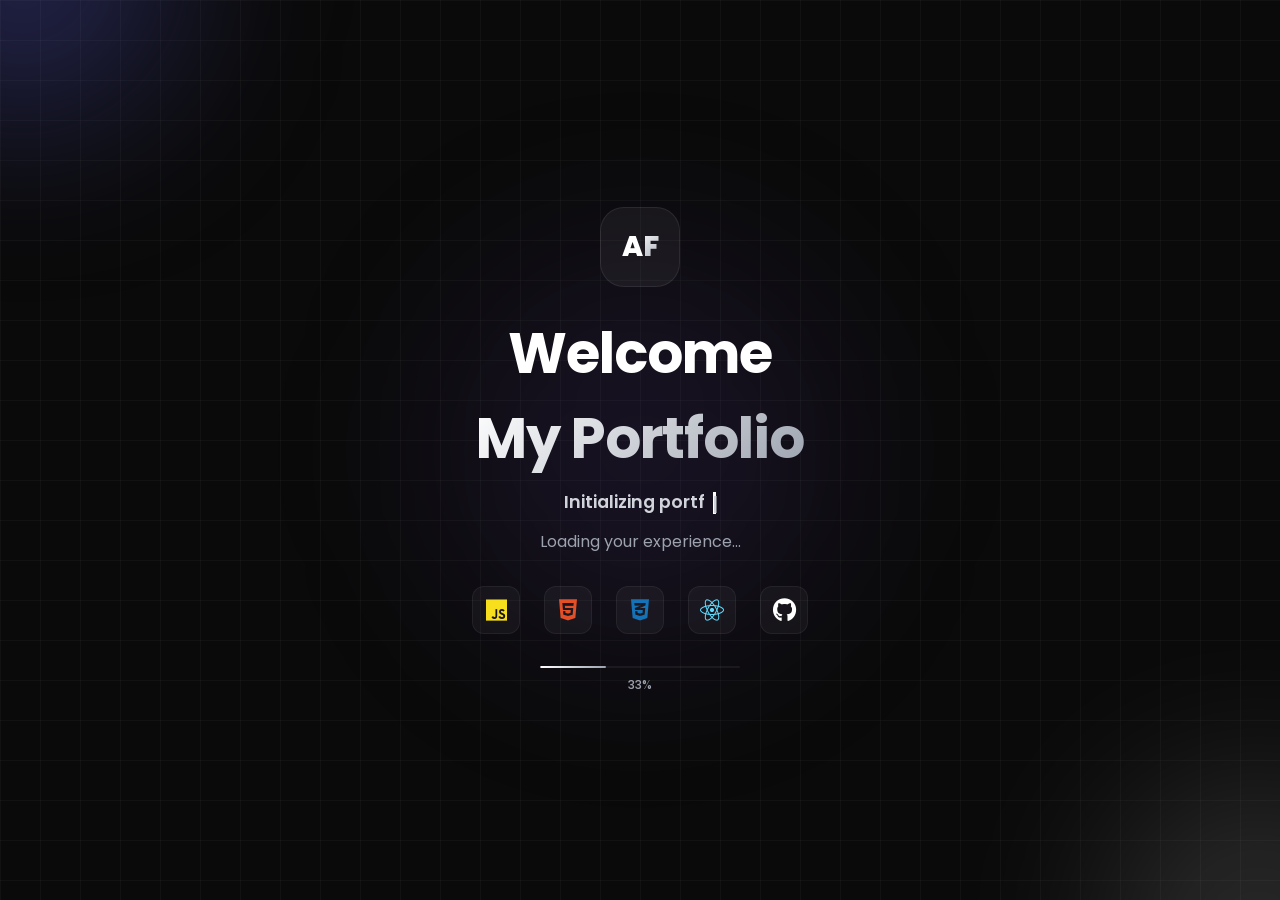
==== commit 57129f22: "Add files via upload" ====
--- a/index.html
+++ b/index.html
@@ -845,7 +845,7 @@
 
                         <a href="https://afrizal-dex.vercel.app" target="_blank" class="project-card group block hover:no-underline">
                             <div class="relative overflow-hidden rounded-xl mb-3">
-                                <img src="https://api.screenshotone.com/take?url=https://afrizal-dex.vercel.app&access_key=JKyRkNrNSuLQrw&viewport_width=1280&viewport_height=720&image_quality=85&cache_ttl=86400"
+                                <img src="https://f.top4top.io/p_3865w7qha1.jpg"
                                 alt="Afrizal Dex"
                                 class="w-full aspect-video object-cover transition-transform duration-500 group-hover:scale-105"
                                 loading="lazy">
@@ -867,10 +867,10 @@
                             </div>
                         </a>
 
-                        <a href="https://wanto-profile.vercel.app" target="_blank" class="project-card group block hover:no-underline">
+                        <a href="https://himura.co.id" target="_blank" class="project-card group block hover:no-underline">
                             <div class="relative overflow-hidden rounded-xl mb-3">
-                                <img src="https://api.screenshotone.com/take?url=https://wanto-profile.vercel.app&access_key=JKyRkNrNSuLQrw&viewport_width=1280&viewport_height=720&image_quality=85&cache_ttl=86400"
-                                alt="Wanto Profile"
+                                <img src="https://g.top4top.io/p_38656uf5l1.jpg"
+                                alt="Himura Business"
                                 class="w-full aspect-video object-cover transition-transform duration-500 group-hover:scale-105"
                                 loading="lazy">
                                 <div class="absolute inset-0 bg-gradient-to-t from-black/60 to-transparent opacity-0 group-hover:opacity-100 transition-opacity duration-300 flex items-end p-4">
@@ -879,8 +879,8 @@
                             </div>
                             <div class="flex items-center justify-between">
                                 <div>
-                                    <h3 class="font-display font-semibold text-lg text-white group-hover:text-accent transition">Wanto Profile</h3>
-                                    <p class="text-sm text-zinc-400">Personal profile website</p>
+                                    <h3 class="font-display font-semibold text-lg text-white group-hover:text-accent transition">Himura Business</h3>
+                                    <p class="text-sm text-zinc-400">Personal profile bisnis</p>
                                 </div>
                                 <span class="text-xs text-zinc-500 group-hover:text-accent transition"><i class="fas fa-arrow-right"></i></span>
                             </div>
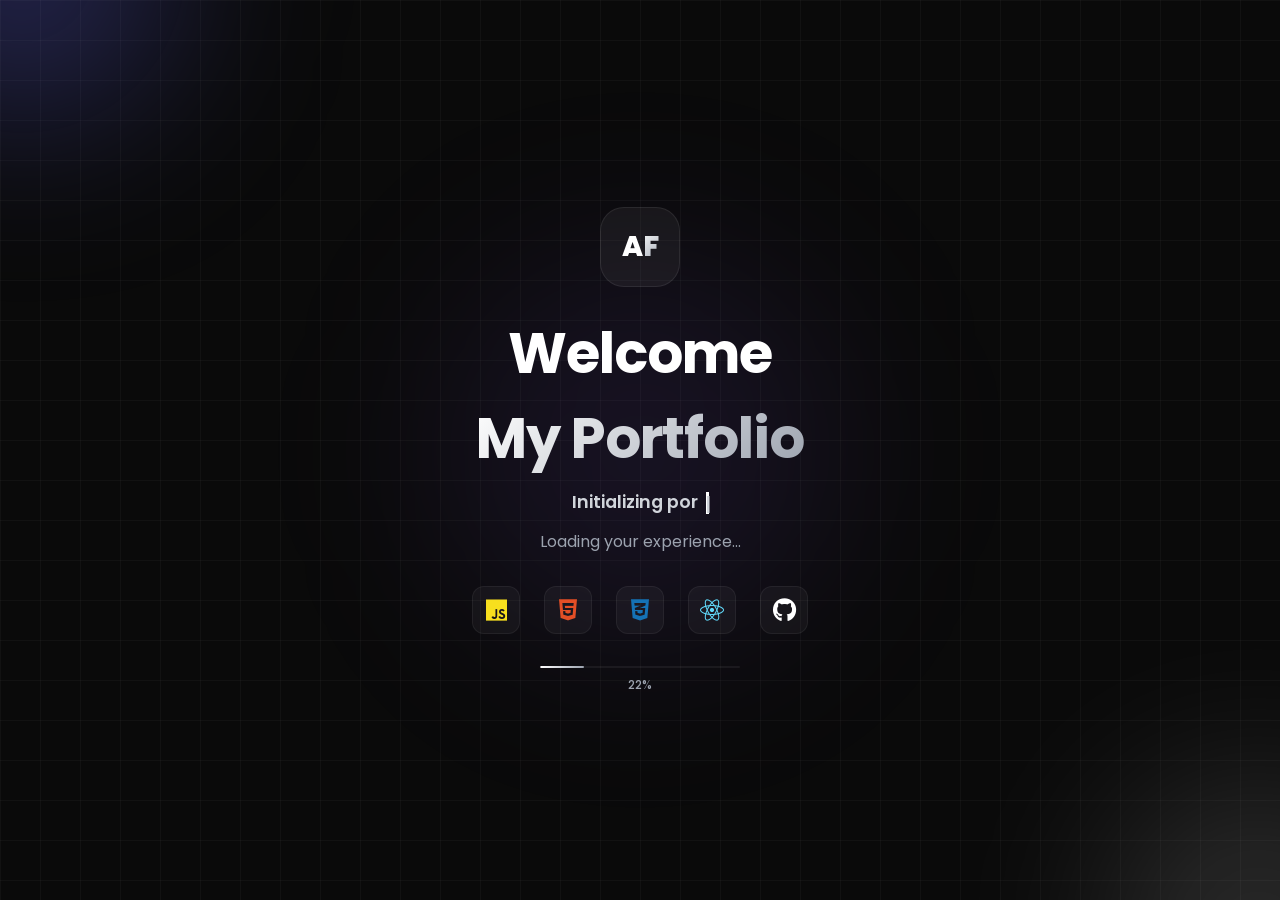
==== commit fb0c094d: "Add files via upload" ====
--- a/index.html
+++ b/index.html
@@ -862,8 +862,7 @@
                             </div>
                             <div class="flex flex-wrap gap-2 mt-3">
                                 <span class="tech-badge text-xs">Portfolio</span>
-                                <span class="tech-badge text-xs">Tailwind</span>
-                                <span class="tech-badge text-xs">Alpine.js</span>
+                                <span class="tech-badge text-xs">Dex</span>
                             </div>
                         </a>
 
@@ -880,14 +879,13 @@
                             <div class="flex items-center justify-between">
                                 <div>
                                     <h3 class="font-display font-semibold text-lg text-white group-hover:text-accent transition">Himura Business</h3>
-                                    <p class="text-sm text-zinc-400">Personal profile bisnis</p>
+                                    <p class="text-sm text-zinc-400">Profile Bisnis</p>
                                 </div>
                                 <span class="text-xs text-zinc-500 group-hover:text-accent transition"><i class="fas fa-arrow-right"></i></span>
                             </div>
                             <div class="flex flex-wrap gap-2 mt-3">
                                 <span class="tech-badge text-xs">Profile</span>
-                                <span class="tech-badge text-xs">Tailwind</span>
-                                <span class="tech-badge text-xs">Vercel</span>
+                                <span class="tech-badge text-xs">Businnes</span>
                             </div>
                         </a>
 
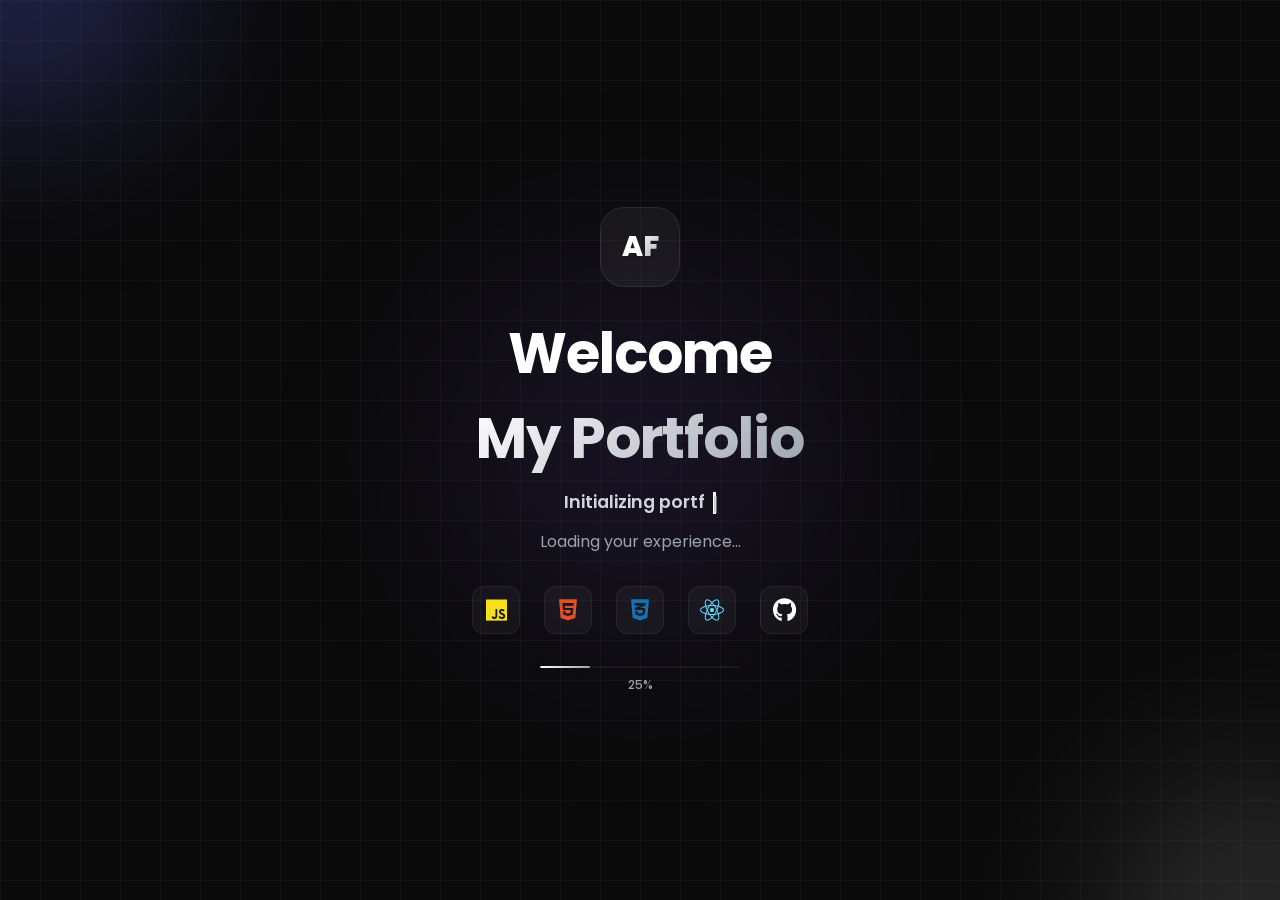
==== commit 35f2b7a7: "Add files via upload" ====
--- a/index.html
+++ b/index.html
@@ -40,7 +40,6 @@
     </script>
 
     <style>
-        /* Loading Screen Styles */
         #loadingScreen {
             position: fixed;
             inset: 0;
@@ -302,7 +301,6 @@
             display: block;
         }
 
-        /* Audio Player Styles */
         .audio-player-btn {
             position: fixed;
             bottom: 24px;
@@ -423,16 +421,6 @@
             vertical-align: text-bottom;
         }
 
-        @keyframes blink {
-            0%,
-            100% {
-                opacity: 1;
-            }
-            50% {
-                opacity: 0;
-            }
-        }
-
         .typing-cursor {
             height: 1.1em;
             background: #ffffff;
@@ -443,7 +431,6 @@
             background: #9ca3af;
         }
 
-        /* Custom component classes (as in original) */
         .bg-blur-circle {
             position: absolute;
             border-radius: 9999px;
@@ -576,6 +563,39 @@
         }
         .profile-glow {
             box-shadow: 0 0 60px -12px rgba(255, 255, 255, 0.1), inset 0 0 60px -12px rgba(255, 255, 255, 0.02);
+        }
+        .reveal {
+            opacity: 0;
+            transform: translateY(30px);
+            transition: all 0.8s cubic-bezier(0.25, 0.46, 0.45, 0.94);
+        }
+        .reveal.visible {
+            opacity: 1;
+            transform: translateY(0);
+        }
+        .reveal.d1 {
+            transition-delay: 0.05s;
+        }
+        .reveal.d2 {
+            transition-delay: 0.1s;
+        }
+        .reveal.d3 {
+            transition-delay: 0.15s;
+        }
+        .reveal.d4 {
+            transition-delay: 0.2s;
+        }
+        .reveal.d5 {
+            transition-delay: 0.25s;
+        }
+        .cbox-wrapper {
+            background: rgba(10, 10, 10, 0.8);
+        }
+        .cbox-iframe {
+            background: transparent !important;
+        }
+        .nl.active {
+            color: white !important;
         }
     </style>
 </head>
@@ -649,6 +669,8 @@
                     <li><a href="#about" class="nl text-zinc-400 hover:text-white transition" :class="activeSection==='about'?'active':''">About</a></li>
                     <li><a href="#portfolio" class="nl text-zinc-400 hover:text-white transition" :class="activeSection==='portfolio'?'active':''">Portfolio</a></li>
                     <li><a href="projects.html" class="nl text-zinc-400 hover:text-white transition">Projects</a></li>
+                    <li><a href="index-ai.html" class="nl text-zinc-400 hover:text-white transition"><i class="fas fa-robot text-xs mr-1"></i>AI Chat</a></li>
+                    <li><a href="index-ssweb.html" class="nl text-zinc-400 hover:text-white transition"><i class="fas fa-camera text-xs mr-1"></i>Screenshot</a></li>
                     <li><a href="#contact" class="nl text-zinc-400 hover:text-white transition" :class="activeSection==='contact'?'active':''">Contact</a></li>
                 </ul>
 
@@ -672,6 +694,8 @@
                     <li><a href="#about" @click="mobileMenu=false" class="text-zinc-300 hover:text-white transition py-2">About</a></li>
                     <li><a href="#portfolio" @click="mobileMenu=false" class="text-zinc-300 hover:text-white transition py-2">Portfolio</a></li>
                     <li><a href="projects.html" @click="mobileMenu=false" class="text-zinc-300 hover:text-white transition py-2">Projects</a></li>
+                    <li><a href="index-ai.html" @click="mobileMenu=false" class="text-zinc-300 hover:text-white transition py-2"><i class="fas fa-robot mr-2"></i>AI Chat</a></li>
+                    <li><a href="index-ssweb.html" @click="mobileMenu=false" class="text-zinc-300 hover:text-white transition py-2"><i class="fas fa-camera mr-2"></i>Screenshot</a></li>
                     <li><a href="#contact" @click="mobileMenu=false" class="text-zinc-300 hover:text-white transition py-2">Contact</a></li>
                     <li class="pt-2"><a href="#contact" @click="mobileMenu=false" class="inline-flex bg-white text-black px-6 py-2.5 rounded-full text-center justify-center w-full">Hire Me</a></li>
                 </ul>
@@ -706,8 +730,11 @@
                                 <a href="#portfolio" class="shimmer inline-flex items-center gap-2 bg-white hover:bg-zinc-200 text-black font-medium px-6 py-3 rounded-full transition-all text-sm hover:scale-105 shadow-lg shadow-white/20">
                                     View Portfolio <i class="fas fa-arrow-right text-xs"></i>
                                 </a>
-                                <a href="projects.html" class="inline-flex items-center gap-2 border border-white/10 px-6 py-3 rounded-full hover:border-white hover:bg-white/5 transition-all text-sm">
-                                    <i class="fas fa-code text-xs"></i> All Projects
+                                <a href="index-ai.html" class="inline-flex items-center gap-2 border border-white/10 px-6 py-3 rounded-full hover:border-white hover:bg-white/5 transition-all text-sm">
+                                    <i class="fas fa-robot text-xs"></i> AI Chat
+                                </a>
+                                <a href="index-ssweb.html" class="inline-flex items-center gap-2 border border-white/10 px-6 py-3 rounded-full hover:border-white hover:bg-white/5 transition-all text-sm">
+                                    <i class="fas fa-camera text-xs"></i> Screenshot
                                 </a>
                             </div>
                         </div>
@@ -885,7 +912,53 @@
                             </div>
                             <div class="flex flex-wrap gap-2 mt-3">
                                 <span class="tech-badge text-xs">Profile</span>
-                                <span class="tech-badge text-xs">Businnes</span>
+                                <span class="tech-badge text-xs">Business</span>
+                            </div>
+                        </a>
+
+                        <a href="index-ai.html" target="_blank" class="project-card group block hover:no-underline">
+                            <div class="relative overflow-hidden rounded-xl mb-3">
+                                <div class="w-full aspect-video bg-gradient-to-br from-purple-500/20 to-blue-500/20 flex items-center justify-center">
+                                    <i class="fas fa-robot text-5xl text-white/30 group-hover:text-white/50 transition"></i>
+                                </div>
+                                <div class="absolute inset-0 bg-gradient-to-t from-black/60 to-transparent opacity-0 group-hover:opacity-100 transition-opacity duration-300 flex items-end p-4">
+                                    <span class="text-white text-sm font-medium"><i class="fas fa-external-link-alt mr-2"></i>Open Tool</span>
+                                </div>
+                            </div>
+                            <div class="flex items-center justify-between">
+                                <div>
+                                    <h3 class="font-display font-semibold text-lg text-white group-hover:text-accent transition">DEX AI Chat</h3>
+                                    <p class="text-sm text-zinc-400">AI-powered chatbot with multiple models</p>
+                                </div>
+                                <span class="text-xs text-zinc-500 group-hover:text-accent transition"><i class="fas fa-arrow-right"></i></span>
+                            </div>
+                            <div class="flex flex-wrap gap-2 mt-3">
+                                <span class="tech-badge text-xs">AI</span>
+                                <span class="tech-badge text-xs">Chat</span>
+                                <span class="tech-badge text-xs">JavaScript</span>
+                            </div>
+                        </a>
+
+                        <a href="index-ssweb.html" target="_blank" class="project-card group block hover:no-underline">
+                            <div class="relative overflow-hidden rounded-xl mb-3">
+                                <div class="w-full aspect-video bg-gradient-to-br from-green-500/20 to-teal-500/20 flex items-center justify-center">
+                                    <i class="fas fa-camera text-5xl text-white/30 group-hover:text-white/50 transition"></i>
+                                </div>
+                                <div class="absolute inset-0 bg-gradient-to-t from-black/60 to-transparent opacity-0 group-hover:opacity-100 transition-opacity duration-300 flex items-end p-4">
+                                    <span class="text-white text-sm font-medium"><i class="fas fa-external-link-alt mr-2"></i>Open Tool</span>
+                                </div>
+                            </div>
+                            <div class="flex items-center justify-between">
+                                <div>
+                                    <h3 class="font-display font-semibold text-lg text-white group-hover:text-accent transition">Web Screenshot</h3>
+                                    <p class="text-sm text-zinc-400">Capture website screenshots instantly</p>
+                                </div>
+                                <span class="text-xs text-zinc-500 group-hover:text-accent transition"><i class="fas fa-arrow-right"></i></span>
+                            </div>
+                            <div class="flex flex-wrap gap-2 mt-3">
+                                <span class="tech-badge text-xs">Screenshot</span>
+                                <span class="tech-badge text-xs">API</span>
+                                <span class="tech-badge text-xs">JavaScript</span>
                             </div>
                         </a>
 
@@ -1123,10 +1196,8 @@
 </main>
 
 </div>
-<!-- End Main Content -->
 
 <script>
-    // --- Loading Screen Logic ---
     (function() {
         const loadingScreen = document.getElementById('loadingScreen');
         const mainContent = document.getElementById('mainContent');
@@ -1135,7 +1206,6 @@
         const loadingText = document.getElementById('loadingText');
         const cursor = document.getElementById('loadingCursor');
 
-        // Typing text for loading screen
         const loadingMessages = [
             'Initializing portfolio...',
             'Loading components...',
@@ -1171,13 +1241,10 @@
             }
         }
 
-        // Start typing
         setTimeout(typeLoadingMessage, 400);
 
-        // Progress bar simulation
         let progress = 0;
         const interval = setInterval(() => {
-            // Random increment between 3 and 12
             const increment = Math.floor(Math.random() * 10) + 3;
             progress = Math.min(progress + increment, 100);
             barFill.style.width = progress + '%';
@@ -1185,18 +1252,15 @@
 
             if (progress >= 100) {
                 clearInterval(interval);
-                // Wait a bit then hide loading screen
                 setTimeout(() => {
                     loadingScreen.classList.add('hide');
                     document.body.classList.remove('loading');
                     mainContent.classList.add('show');
-                    // Trigger any init functions
                     if (typeof initAudio === 'function') initAudio();
                 }, 400);
             }
         }, 300);
 
-        // Fallback: if something goes wrong, force hide after 10s
         setTimeout(() => {
             if (!loadingScreen.classList.contains('hide')) {
                 loadingScreen.classList.add('hide');
@@ -1206,7 +1270,6 @@
         }, 10000);
     })();
 
-    // --- Audio Logic ---
     const audio = document.getElementById('bgAudio');
     const btn = document.getElementById('audioToggle');
     let isPlaying = false;
@@ -1236,13 +1299,11 @@
     }
 
     function initAudio() {
-        // This will be called after loading screen hides
         window.addEventListener('scroll', startAudio, { once: true, passive: true });
         document.addEventListener('click', startAudio, { once: true });
         document.addEventListener('touchstart', startAudio, { once: true, passive: true });
     }
 
-    // --- Typing Effects for Hero ---
     const nameText = "Afrizal Maulana";
     const descText = "A passionate developer and programmer creating digital solutions through innovative code.";
 
@@ -1283,17 +1344,120 @@
         }
     }
 
-    // Start hero typing after page loads
     document.addEventListener('DOMContentLoaded', function() {
         setTimeout(typeName, 500);
     });
 
-    // Re-run when main content appears (for cases where DOMContentLoaded already fired)
     if (document.readyState === 'complete' || document.readyState === 'interactive') {
         setTimeout(typeName, 500);
     }
 </script>
 
-<script src="js/main.js"></script>
+<script>
+    document.addEventListener('alpine:init', () => {
+        Alpine.data('app', () => ({
+            dark: false,
+            scrolled: false,
+            mobileMenu: false,
+            activeTab: 'projects',
+            activeSection: 'hero',
+            currentAge: 14,
+
+            init() {
+                const birthDate = new Date(2011, 4, 12);
+                const today = new Date();
+                let age = today.getFullYear() - birthDate.getFullYear();
+                const monthDiff = today.getMonth() - birthDate.getMonth();
+                if (monthDiff < 0 || (monthDiff === 0 && today.getDate() < birthDate.getDate())) age--;
+                this.currentAge = age;
+
+                window.addEventListener('scroll', () => {
+                    this.scrolled = window.scrollY > 50;
+
+                    const sections = ['hero', 'about', 'portfolio', 'contact'];
+                    let current = 'hero';
+                    for (const section of sections) {
+                        const el = document.getElementById(section);
+                        if (el) {
+                            const rect = el.getBoundingClientRect();
+                            if (rect.top <= 100) current = section;
+                        }
+                    }
+                    this.activeSection = current;
+                }, { passive: true });
+
+                const observer = new IntersectionObserver((entries) => {
+                    entries.forEach(entry => {
+                        if (entry.isIntersecting) {
+                            entry.target.classList.add('visible');
+                        }
+                    });
+                }, { threshold: 0.1 });
+
+                document.querySelectorAll('.reveal').forEach(el => observer.observe(el));
+
+                const lenis = new Lenis({
+                    duration: 1.2,
+                    easing: (t) => Math.min(1, 1.001 - Math.pow(2, -10 * t)),
+                    orientation: 'vertical',
+                    smoothWheel: true,
+                });
+
+                function raf(time) {
+                    lenis.raf(time);
+                    requestAnimationFrame(raf);
+                }
+                requestAnimationFrame(raf);
+            }
+        }));
+
+        Alpine.data('dragCard', () => ({
+            x: 0,
+            y: 0,
+            rotate: 0,
+            scale: 1,
+            isDragging: false,
+            startX: 0,
+            startY: 0,
+            originX: 0,
+            originY: 0,
+            originRotate: 0,
+
+            startDrag(e) {
+                this.isDragging = true;
+                const touch = e.touches ? e.touches[0] : e;
+                this.startX = touch.clientX;
+                this.startY = touch.clientY;
+                this.originX = this.x;
+                this.originY = this.y;
+                this.originRotate = this.rotate;
+            },
+
+            onDrag(e) {
+                if (!this.isDragging) return;
+                const touch = e.touches ? e.touches[0] : e;
+                const dx = touch.clientX - this.startX;
+                const dy = touch.clientY - this.startY;
+                this.x = this.originX + dx * 0.3;
+                this.y = this.originY + dy * 0.3;
+                this.rotate = this.originRotate + dx * 0.02;
+                this.scale = 1 + (Math.abs(dx) + Math.abs(dy)) * 0.0005;
+            },
+
+            endDrag() {
+                this.isDragging = false;
+                this.scale = 1;
+                setTimeout(() => {
+                    this.x = 0;
+                    this.y = 0;
+                    this.rotate = 0;
+                }, 200);
+            }
+        }));
+    });
+</script>
+
+<script src="js/main.js">
+</script>
 </body>
 </html>
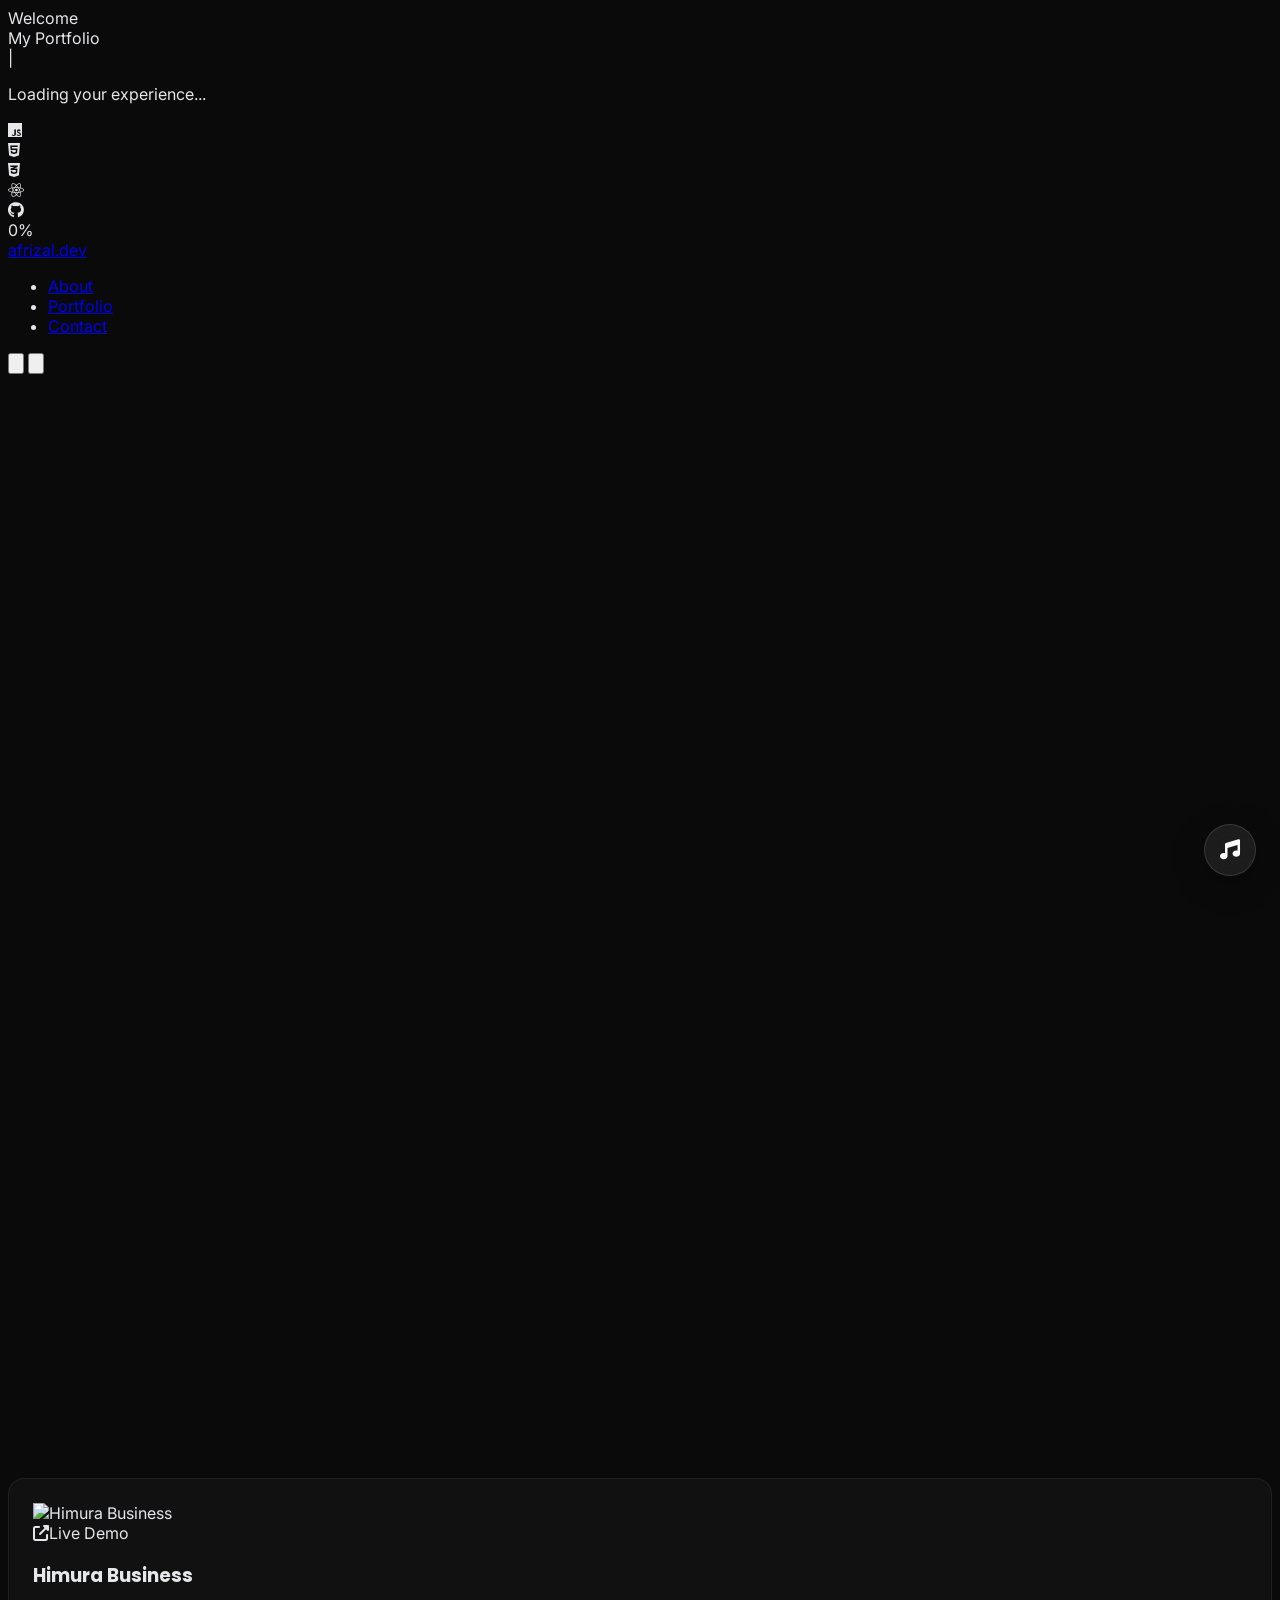
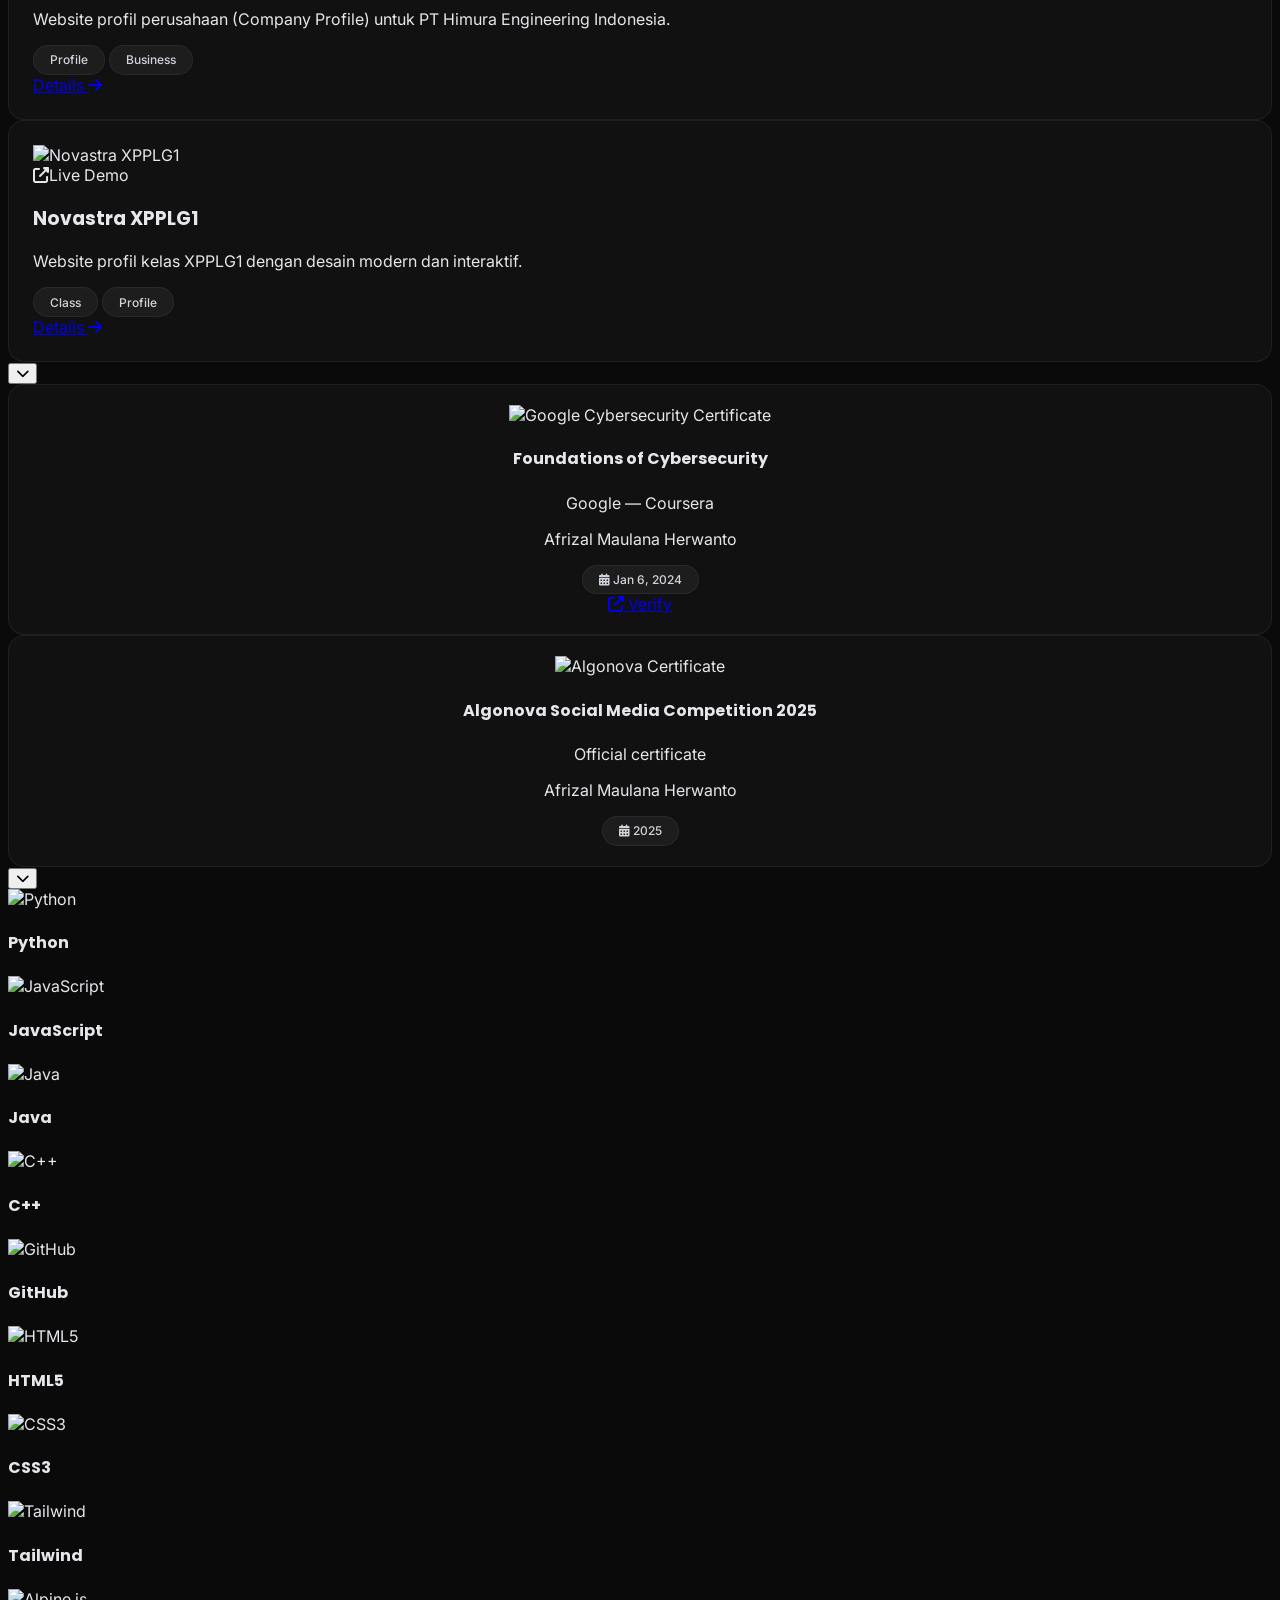
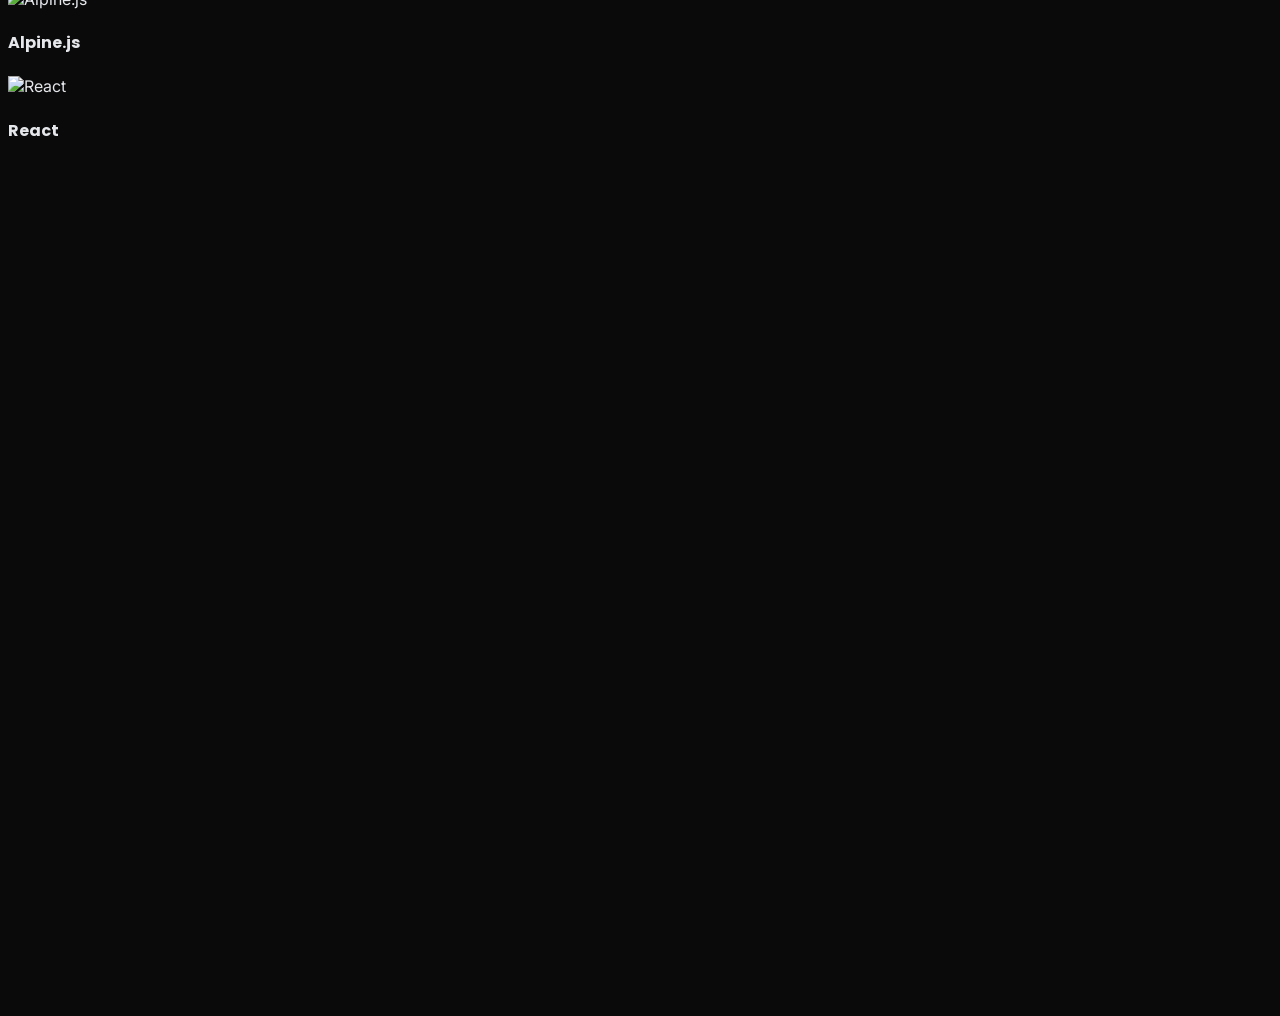
==== commit b3c2d55a: "Add files via upload" ====
--- a/index.html
+++ b/index.html
@@ -1,26 +1,37 @@
 <!DOCTYPE html>
-<html lang="en" x-data="app()" :class="{'dark':dark}" class="scroll-smooth">
+<html lang="en" x-data="app" x-init="init()" :class="{'dark': dark}">
 <head>
     <meta charset="UTF-8">
     <meta name="viewport" content="width=device-width, initial-scale=1.0, user-scalable=yes">
     <meta name="description" content="Afrizal Maulana - Developer & Programmer Portfolio">
     <meta name="keywords" content="portfolio, developer, programmer, Afrizal Maulana">
     <meta name="author" content="Afrizal Maulana">
-    <meta name="theme-color" content="#ffffff">
+    <meta name="theme-color" content="#0a0a0a" id="metaThemeColor">
     <title>Afrizal Maulana — Portfolio</title>
 
+    <script>
+        (function () {
+            try {
+                var saved = localStorage.getItem('theme');
+                var prefersDark = window.matchMedia('(prefers-color-scheme: dark)').matches;
+                var dark = saved ? saved === 'dark' : prefersDark;
+                if (dark) document.documentElement.classList.add('dark');
+                else document.documentElement.classList.remove('dark');
+            } catch (e) {}
+        })();
+    </script>
+
     <link rel="stylesheet" href="https://unpkg.com/lenis@1.1.13/dist/lenis.css">
-    <script src="https://unpkg.com/lenis@1.1.13/dist/lenis.min.js">
-    </script>
-
+    <script src="https://unpkg.com/lenis@1.1.13/dist/lenis.min.js"></script>
+
+    <link href="https://fonts.googleapis.com/css2?family=Archivo+Black&display=swap" rel="stylesheet">
     <link href="https://fonts.googleapis.com/css2?family=Inter:wght@300;400;500;600;700;800;900&family=Poppins:wght@400;500;600;700;800&display=swap" rel="stylesheet">
     <link rel="stylesheet" href="https://cdnjs.cloudflare.com/ajax/libs/font-awesome/6.5.1/css/all.min.css">
+
     <link rel="stylesheet" href="css/style.css">
 
-    <script defer src="https://cdn.jsdelivr.net/npm/alpinejs@3.x.x/dist/cdn.min.js">
-    </script>
-    <script src="https://cdn.tailwindcss.com">
-    </script>
+    <script defer src="https://cdn.jsdelivr.net/npm/alpinejs@3.x.x/dist/cdn.min.js"></script>
+    <script src="https://cdn.tailwindcss.com"></script>
     <script>
         tailwind.config = {
             darkMode: 'class',
@@ -38,1426 +49,562 @@
             }
         }
     </script>
-
-    <style>
-        #loadingScreen {
-            position: fixed;
-            inset: 0;
-            z-index: 99999;
-            background: #0a0a0a;
-            display: flex;
-            align-items: center;
-            justify-content: center;
-            transition: opacity 0.8s ease, visibility 0.8s ease;
-            font-family: 'Poppins', sans-serif;
-        }
-        #loadingScreen.hide {
-            opacity: 0;
-            visibility: hidden;
-            pointer-events: none;
-        }
-        .loading-bg {
-            position: absolute;
-            inset: 0;
-            overflow: hidden;
-        }
-        .loading-bg-circle {
-            position: absolute;
-            border-radius: 9999px;
-            filter: blur(90px);
-        }
-        .loading-bg-circle:nth-child(1) {
-            top: -20%;
-            left: -10%;
-            width: 300px;
-            height: 300px;
-            background: rgba(99, 102, 241, 0.3);
-            animation: floatBlur 6s ease-in-out infinite;
-        }
-        .loading-bg-circle:nth-child(2) {
-            bottom: -20%;
-            right: -10%;
-            width: 300px;
-            height: 300px;
-            background: rgba(255, 255, 255, 0.15);
-            animation: floatBlur 8s ease-in-out infinite reverse;
-        }
-        .loading-bg-circle:nth-child(3) {
-            top: 50%;
-            left: 50%;
-            transform: translate(-50%, -50%);
-            width: 400px;
-            height: 400px;
-            background: rgba(139, 92, 246, 0.1);
-            animation: floatBlur 10s ease-in-out infinite;
-        }
-        @keyframes floatBlur {
-            0%,
-            100% {
-                transform: translate(0, 0) scale(1);
-            }
-            33% {
-                transform: translate(30px, -30px) scale(1.1);
-            }
-            66% {
-                transform: translate(-20px, 20px) scale(0.9);
-            }
-        }
-        .loading-grid {
-            position: absolute;
-            inset: 0;
-            background-image: linear-gradient(to right, rgba(255, 255, 255, 0.03) 1px, transparent 1px),
-                linear-gradient(to bottom, rgba(255, 255, 255, 0.03) 1px, transparent 1px);
-            background-size: 40px 40px;
-        }
-        .loading-content {
-            text-align: center;
-            position: relative;
-            z-index: 1;
-            padding: 2rem;
-        }
-        .loading-logo {
-            width: 80px;
-            height: 80px;
-            margin: 0 auto 1.5rem;
-            border-radius: 24px;
-            background: rgba(255, 255, 255, 0.05);
-            border: 1px solid rgba(255, 255, 255, 0.08);
-            display: flex;
-            align-items: center;
-            justify-content: center;
-            font-family: 'Poppins', sans-serif;
-            font-weight: 800;
-            font-size: 28px;
-            color: white;
-            animation: logoPulse 2s ease-in-out infinite;
-        }
-        @keyframes logoPulse {
-            0%,
-            100% {
-                transform: scale(1);
-            }
-            50% {
-                transform: scale(1.05);
-            }
-        }
-        .loading-logo span:last-child {
-            background: linear-gradient(135deg, #fff, #9ca3af);
-            -webkit-background-clip: text;
-            -webkit-text-fill-color: transparent;
-        }
-        .loading-title {
-            font-weight: 700;
-            font-size: 2.5rem;
-            color: white;
-            letter-spacing: -0.02em;
-        }
-        @media (min-width: 768px) {
-            .loading-title {
-                font-size: 3.5rem;
-            }
-        }
-        .loading-title .highlight {
-            background: linear-gradient(135deg, #ffffff, #9ca3af);
-            -webkit-background-clip: text;
-            -webkit-text-fill-color: transparent;
-        }
-        .loading-typing {
-            color: #d1d5db;
-            font-size: 1.1rem;
-            font-weight: 600;
-            margin-top: 0.5rem;
-            min-height: 2rem;
-        }
-        .loading-typing-cursor {
-            display: inline-block;
-            width: 3px;
-            height: 1.2em;
-            background: #fff;
-            margin-left: 4px;
-            animation: blink 0.8s step-end infinite;
-            vertical-align: text-bottom;
-        }
-        @keyframes blink {
-            0%,
-            100% {
-                opacity: 1;
-            }
-            50% {
-                opacity: 0;
-            }
-        }
-        .loading-sub {
-            color: #9ca3af;
-            margin-top: 0.5rem;
-            opacity: 0;
-            animation: fadeUp 0.6s ease forwards;
-            animation-delay: 2.5s;
-        }
-        @keyframes fadeUp {
-            from {
-                opacity: 0;
-                transform: translateY(10px);
-            }
-            to {
-                opacity: 1;
-                transform: translateY(0);
-            }
-        }
-        .loading-icons {
-            display: flex;
-            justify-content: center;
-            gap: 1.5rem;
-            margin-top: 2rem;
-            opacity: 0;
-            animation: fadeUp 0.6s ease forwards;
-            animation-delay: 3s;
-        }
-        .loading-icon {
-            width: 48px;
-            height: 48px;
-            border-radius: 12px;
-            background: rgba(255, 255, 255, 0.04);
-            border: 1px solid rgba(255, 255, 255, 0.06);
-            display: flex;
-            align-items: center;
-            justify-content: center;
-            font-size: 24px;
-            animation: iconFloat 3s ease-in-out infinite;
-        }
-        .loading-icon:nth-child(1) {
-            animation-delay: 0s;
-        }
-        .loading-icon:nth-child(2) {
-            animation-delay: 0.4s;
-        }
-        .loading-icon:nth-child(3) {
-            animation-delay: 0.8s;
-        }
-        .loading-icon:nth-child(4) {
-            animation-delay: 1.2s;
-        }
-        .loading-icon:nth-child(5) {
-            animation-delay: 1.6s;
-        }
-        @keyframes iconFloat {
-            0%,
-            100% {
-                transform: translateY(0);
-            }
-            50% {
-                transform: translateY(-6px);
-            }
-        }
-        .loading-icon .fa-js {
-            color: #f7df1e;
-        }
-        .loading-icon .fa-html5 {
-            color: #e34f26;
-        }
-        .loading-icon .fa-css3-alt {
-            color: #1572b6;
-        }
-        .loading-icon .fa-react {
-            color: #61dafb;
-        }
-        .loading-icon .fa-github {
-            color: #fff;
-        }
-        .loading-bar {
-            width: 200px;
-            height: 2px;
-            background: rgba(255, 255, 255, 0.06);
-            border-radius: 2px;
-            margin: 2rem auto 0;
-            overflow: hidden;
-            opacity: 0;
-            animation: fadeUp 0.6s ease forwards;
-            animation-delay: 2.8s;
-        }
-        .loading-bar-fill {
-            height: 100%;
-            width: 0%;
-            background: linear-gradient(90deg, #ffffff, #9ca3af);
-            border-radius: 2px;
-        }
-        .loading-percent {
-            color: #9ca3af;
-            font-size: 0.75rem;
-            font-weight: 500;
-            margin-top: 0.5rem;
-            opacity: 0;
-            animation: fadeUp 0.6s ease forwards;
-            animation-delay: 3s;
-        }
-        body.loading {
-            overflow: hidden;
-        }
-
-        #mainContent {
-            display: none;
-        }
-        #mainContent.show {
-            display: block;
-        }
-
-        .audio-player-btn {
-            position: fixed;
-            bottom: 24px;
-            right: 24px;
-            z-index: 999;
-            width: 52px;
-            height: 52px;
-            border-radius: 50%;
-            background: rgba(255, 255, 255, 0.08);
-            backdrop-filter: blur(16px);
-            border: 1px solid rgba(255, 255, 255, 0.12);
-            display: flex;
-            align-items: center;
-            justify-content: center;
-            color: white;
-            font-size: 20px;
-            cursor: pointer;
-            transition: all 0.3s ease;
-            box-shadow: 0 8px 32px rgba(0, 0, 0, 0.3);
-        }
-
-        .audio-player-btn:hover {
-            transform: scale(1.1);
-            background: rgba(255, 255, 255, 0.15);
-            border-color: rgba(255, 255, 255, 0.25);
-        }
-
-        .audio-player-btn.playing {
-            background: rgba(255, 255, 255, 0.15);
-            box-shadow: 0 0 40px rgba(255, 255, 255, 0.08);
-        }
-
-        .audio-player-btn .pulse-ring {
-            position: absolute;
-            inset: -4px;
-            border-radius: 50%;
-            border: 2px solid rgba(255, 255, 255, 0.15);
-            animation: pulse-ring 2s ease-out infinite;
-            pointer-events: none;
-        }
-
-        .audio-player-btn.playing .pulse-ring {
-            animation: pulse-ring 1.5s ease-out infinite;
-        }
-
-        @keyframes pulse-ring {
-            0% {
-                transform: scale(1);
-                opacity: 0.6;
-            }
-            100% {
-                transform: scale(1.3);
-                opacity: 0;
-            }
-        }
-
-        .audio-player-btn .sound-wave {
-            display: none;
-            gap: 2px;
-            align-items: center;
-            height: 18px;
-        }
-
-        .audio-player-btn.playing .sound-wave {
-            display: flex;
-        }
-
-        .audio-player-btn.playing .music-icon {
-            display: none;
-        }
-
-        .audio-player-btn .sound-wave span {
-            display: block;
-            width: 3px;
-            background: white;
-            border-radius: 2px;
-            animation: sound-wave 0.8s ease-in-out infinite alternate;
-        }
-
-        .audio-player-btn .sound-wave span:nth-child(1) {
-            height: 8px;
-            animation-delay: 0s;
-        }
-        .audio-player-btn .sound-wave span:nth-child(2) {
-            height: 14px;
-            animation-delay: 0.15s;
-        }
-        .audio-player-btn .sound-wave span:nth-child(3) {
-            height: 6px;
-            animation-delay: 0.3s;
-        }
-        .audio-player-btn .sound-wave span:nth-child(4) {
-            height: 16px;
-            animation-delay: 0.45s;
-        }
-        .audio-player-btn .sound-wave span:nth-child(5) {
-            height: 10px;
-            animation-delay: 0.6s;
-        }
-
-        @keyframes sound-wave {
-            0% {
-                transform: scaleY(0.4);
-            }
-            100% {
-                transform: scaleY(1);
-            }
-        }
-
-        .typing-cursor,
-        .typing-cursor-desc {
-            display: inline-block;
-            width: 3px;
-            height: 1em;
-            background: #ffffff;
-            margin-left: 2px;
-            animation: blink 0.8s step-end infinite;
-            vertical-align: text-bottom;
-        }
-
-        .typing-cursor {
-            height: 1.1em;
-            background: #ffffff;
-        }
-
-        .typing-cursor-desc {
-            height: 1.2em;
-            background: #9ca3af;
-        }
-
-        .bg-blur-circle {
-            position: absolute;
-            border-radius: 9999px;
-            filter: blur(80px);
-            pointer-events: none;
-        }
-        .bg-grid-pattern {
-            background-image: linear-gradient(to right, rgba(255, 255, 255, 0.03) 1px, transparent 1px),
-                linear-gradient(to bottom, rgba(255, 255, 255, 0.03) 1px, transparent 1px);
-            background-size: 40px 40px;
-        }
-        .badge-pill {
-            background: rgba(255, 255, 255, 0.05);
-            backdrop-filter: blur(12px);
-            border: 1px solid rgba(255, 255, 255, 0.08);
-            padding: 0.35rem 1rem;
-            border-radius: 9999px;
-            font-size: 0.7rem;
-            font-weight: 500;
-            color: #d1d5db;
-            letter-spacing: 0.02em;
-        }
-        .shimmer {
-            background: linear-gradient(135deg, #ffffff 0%, #e5e7eb 50%, #ffffff 100%);
-            background-size: 200% 200%;
-            animation: shimmer 3s ease-in-out infinite;
-        }
-        @keyframes shimmer {
-            0% {
-                background-position: 0% 50%;
-            }
-            50% {
-                background-position: 100% 50%;
-            }
-            100% {
-                background-position: 0% 50%;
-            }
-        }
-        .project-card {
-            background: rgba(255, 255, 255, 0.03);
-            border: 1px solid rgba(255, 255, 255, 0.06);
-            border-radius: 1rem;
-            padding: 0.75rem;
-            transition: all 0.3s ease;
-        }
-        .project-card:hover {
-            border-color: rgba(255, 255, 255, 0.15);
-            transform: translateY(-4px);
-            box-shadow: 0 20px 60px -20px rgba(0, 0, 0, 0.5);
-        }
-        .tech-badge {
-            background: rgba(255, 255, 255, 0.06);
-            border: 1px solid rgba(255, 255, 255, 0.04);
-            padding: 0.2rem 0.6rem;
-            border-radius: 9999px;
-            color: #9ca3af;
-            font-weight: 500;
-        }
-        .card-hover:hover {
-            transform: translateY(-4px);
-            box-shadow: 0 12px 40px -16px rgba(255, 255, 255, 0.1);
-        }
-        .skill-icon {
-            width: 40px;
-            height: 40px;
-            object-fit: contain;
-            filter: drop-shadow(0 4px 8px rgba(0, 0, 0, 0.2));
-            transition: transform 0.3s ease;
-        }
-        .skill-icon:hover {
-            transform: scale(1.1);
-        }
-        .stat-number {
-            font-family: 'Poppins', sans-serif;
-            font-weight: 700;
-            background: linear-gradient(135deg, #ffffff, #9ca3af);
-            -webkit-background-clip: text;
-            -webkit-text-fill-color: transparent;
-        }
-        .section-title {
-            font-size: 2.5rem;
-            background: linear-gradient(135deg, #ffffff, #9ca3af);
-            -webkit-background-clip: text;
-            -webkit-text-fill-color: transparent;
-        }
-        @media (min-width: 768px) {
-            .section-title {
-                font-size: 3.5rem;
-            }
-        }
-        .tab-btn {
-            padding: 0.35rem 1rem;
-            border-radius: 9999px;
-            font-size: 0.8rem;
-            font-weight: 500;
-            color: #9ca3af;
-            background: transparent;
-            transition: all 0.3s ease;
-            border: 1px solid transparent;
-            cursor: pointer;
-        }
-        .tab-btn.active {
-            background: rgba(255, 255, 255, 0.1);
-            color: white;
-            border-color: rgba(255, 255, 255, 0.15);
-        }
-        .tab-btn:hover {
-            color: white;
-        }
-        .liquid-glass-dark {
-            background: rgba(255, 255, 255, 0.03);
-            backdrop-filter: blur(12px);
-            border: 1px solid rgba(255, 255, 255, 0.06);
-        }
-        .liquid-shimmer-dark {
-            background: linear-gradient(120deg, rgba(255, 255, 255, 0.03) 0%, rgba(255, 255, 255, 0.01) 40%, rgba(255, 255, 255, 0.05) 60%, rgba(255, 255, 255, 0.01) 100%);
-            background-size: 200% 200%;
-            animation: liquidShimmer 8s ease-in-out infinite;
-        }
-        @keyframes liquidShimmer {
-            0% {
-                background-position: 0% 50%;
-            }
-            50% {
-                background-position: 100% 50%;
-            }
-            100% {
-                background-position: 0% 50%;
-            }
-        }
-        .profile-glow {
-            box-shadow: 0 0 60px -12px rgba(255, 255, 255, 0.1), inset 0 0 60px -12px rgba(255, 255, 255, 0.02);
-        }
-        .reveal {
-            opacity: 0;
-            transform: translateY(30px);
-            transition: all 0.8s cubic-bezier(0.25, 0.46, 0.45, 0.94);
-        }
-        .reveal.visible {
-            opacity: 1;
-            transform: translateY(0);
-        }
-        .reveal.d1 {
-            transition-delay: 0.05s;
-        }
-        .reveal.d2 {
-            transition-delay: 0.1s;
-        }
-        .reveal.d3 {
-            transition-delay: 0.15s;
-        }
-        .reveal.d4 {
-            transition-delay: 0.2s;
-        }
-        .reveal.d5 {
-            transition-delay: 0.25s;
-        }
-        .cbox-wrapper {
-            background: rgba(10, 10, 10, 0.8);
-        }
-        .cbox-iframe {
-            background: transparent !important;
-        }
-        .nl.active {
-            color: white !important;
-        }
-    </style>
 </head>
 
 <body class="loading">
 
-    <!-- Loading Screen -->
-    <div id="loadingScreen">
-        <div class="loading-bg">
-            <div class="loading-bg-circle"></div>
-            <div class="loading-bg-circle"></div>
-            <div class="loading-bg-circle"></div>
-        </div>
-        <div class="loading-grid"></div>
-        <div class="loading-content">
-            <div class="loading-logo"><span>A</span><span>F</span></div>
-            <div class="loading-title">Welcome<br><span class="highlight">My Portfolio</span></div>
-            <div class="loading-typing">
-                <span id="loadingText"></span>
-                <span class="loading-typing-cursor" id="loadingCursor">|</span>
-            </div>
-            <p class="loading-sub">Loading your experience...</p>
-            <div class="loading-icons">
-                <div class="loading-icon"><i class="fab fa-js"></i></div>
-                <div class="loading-icon"><i class="fab fa-html5"></i></div>
-                <div class="loading-icon"><i class="fab fa-css3-alt"></i></div>
-                <div class="loading-icon"><i class="fab fa-react"></i></div>
-                <div class="loading-icon"><i class="fab fa-github"></i></div>
-            </div>
-            <div class="loading-bar">
-                <div class="loading-bar-fill" id="loadingBarFill"></div>
-            </div>
-            <div class="loading-percent" id="loadingPercent">0%</div>
-        </div>
-    </div>
-
-    <!-- Main Content -->
+<div id="loadingScreen">
+
+        <div class="loading-bg-circle"></div>
+        <div class="loading-bg-circle"></div>
+        <div class="loading-bg-circle"></div>
+
+    <div class="loading-grid"></div>
+    <div class="loading-content">       
+        <div class="loading-title">Welcome<br><span class="highlight">My Portfolio</span></div>
+        <div class="loading-typing">
+            <span id="loadingText"></span>
+            <span class="loading-typing-cursor" id="loadingCursor">|</span>
+        </div>
+        <p class="loading-sub">Loading your experience...</p>
+        <div class="loading-icons">
+            <div class="loading-icon"><i class="fab fa-js"></i></div>
+            <div class="loading-icon"><i class="fab fa-html5"></i></div>
+            <div class="loading-icon"><i class="fab fa-css3-alt"></i></div>
+            <div class="loading-icon"><i class="fab fa-react"></i></div>
+            <div class="loading-icon"><i class="fab fa-github"></i></div>
+        </div>
+        <div class="loading-bar">
+            <div class="loading-bar-fill" id="loadingBarFill"></div>
+        </div>
+        <div class="loading-percent" id="loadingPercent">0%</div>
+    </div>
+</div>
+
     <div id="mainContent">
 
         <div class="fixed inset-0 -z-10 overflow-hidden pointer-events-none">
             <div class="absolute inset-0">
-                <div class="bg-blur-circle top-10 left-10 w-40 h-40 md:w-56 md:h-56 bg-white opacity-20"></div>
+                <div class="bg-blur-circle top-10 left-10 w-40 h-40 md:w-56 md:h-56 bg-white dark:bg-white opacity-20"></div>
                 <div class="bg-blur-circle top-10 right-10 w-40 h-40 md:w-56 md:h-56 bg-zinc-400 opacity-15"></div>
                 <div class="bg-blur-circle bottom-10 left-10 w-44 h-44 md:w-60 md:h-60 bg-zinc-500 opacity-20"></div>
-                <div class="bg-blur-circle bottom-10 right-10 w-40 h-40 md:w-56 md:h-56 bg-white opacity-10"></div>
-            </div>
-            <div class="absolute inset-0 bg-grid-pattern"></div>
+                <div class="bg-blur-circle bottom-10 right-10 w-40 h-40 md:w-56 md:h-56 bg-white dark:bg-white opacity-10"></div>
+            </div>
+            <div class="absolute inset-0 bg-grid-pattern opacity-50 dark:opacity-100"></div>
         </div>
 
         <audio id="bgAudio" loop preload="auto">
             <source src="audiox.mp3" type="audio/mpeg">
         </audio>
 
-        <button id="audioToggle" class="audio-player-btn" onclick="toggleAudio()">
-            <span class="pulse-ring"></span>
+        <button id="audioToggle" class="audio-player-btn" onclick="toggleAudio()" aria-label="Toggle audio">
             <span class="music-icon"><i class="fas fa-music"></i></span>
             <span class="sound-wave">
                 <span></span><span></span><span></span><span></span><span></span>
             </span>
         </button>
 
-        <header class="fixed inset-x-0 top-0 z-50 transition-all duration-300" :class="scrolled ? 'bg-[#0a0a0a]/80 backdrop-blur-xl border-b border-white/5' : 'bg-transparent'">
-            <nav class="max-w-6xl mx-auto px-6 h-16 flex items-center justify-between">
-                <a href="index.html" class="font-display font-bold text-xl tracking-tight group flex items-center gap-2">
-                    <span class="w-8 h-8 rounded-full bg-white/20 flex items-center justify-center text-white font-bold text-sm">X</span>
-                    <span class="text-white">Dex-</span>
-                    <span class="text-white">Afrizal</span>
-                </a>
-
-                <ul class="hidden md:flex items-center gap-8 text-sm font-medium">
-                    <li><a href="#about" class="nl text-zinc-400 hover:text-white transition" :class="activeSection==='about'?'active':''">About</a></li>
-                    <li><a href="#portfolio" class="nl text-zinc-400 hover:text-white transition" :class="activeSection==='portfolio'?'active':''">Portfolio</a></li>
-                    <li><a href="projects.html" class="nl text-zinc-400 hover:text-white transition">Projects</a></li>
-                    <li><a href="index-ai.html" class="nl text-zinc-400 hover:text-white transition"><i class="fas fa-robot text-xs mr-1"></i>AI Chat</a></li>
-                    <li><a href="index-ssweb.html" class="nl text-zinc-400 hover:text-white transition"><i class="fas fa-camera text-xs mr-1"></i>Screenshot</a></li>
-                    <li><a href="#contact" class="nl text-zinc-400 hover:text-white transition" :class="activeSection==='contact'?'active':''">Contact</a></li>
-                </ul>
-
-                <div class="flex items-center gap-3">
-                    <button @click="dark=!dark" class="w-9 h-9 flex items-center justify-center rounded-full border border-white/10 hover:bg-white/5 transition">
-                        <svg x-show="!dark" class="w-4 h-4 text-white" fill="none" viewBox="0 0 24 24" stroke="currentColor"><path stroke-linecap="round" stroke-linejoin="round" stroke-width="2" d="M20.354 15.354A9 9 0 018.646 3.646 9.003 9.003 0 0012 21a9.003 9.003 0 008.354-5.646z"/></svg>
-                        <svg x-show="dark" class="w-4 h-4 text-yellow-400" fill="none" viewBox="0 0 24 24" stroke="currentColor"><path stroke-linecap="round" stroke-linejoin="round" stroke-width="2" d="M12 3v1m0 16v1m9-9h-1M4 12H3m15.364-6.364l-.707.707M6.343 17.657l-.707.707M17.657 17.657l-.707-.707M6.343 6.343l-.707-.707M12 8a4 4 0 100 8 4 4 0 000-8z"/></svg>
-                    </button>
-                    <a href="#contact" class="hidden md:inline-flex shimmer items-center gap-2 bg-white hover:bg-zinc-200 text-black text-sm font-medium px-5 py-2 rounded-full transition-all hover:scale-105">
-                        Hire Me <i class="fas fa-arrow-right text-xs"></i>
+        <header class="fixed inset-x-0 top-4 md:top-6 z-50 px-4">
+            <div class="max-w-4xl mx-auto">
+                <nav class="bg-white/90 dark:bg-[#27272a]/90 backdrop-blur-md border border-zinc-200 dark:border-white/5 rounded-full px-5 py-2 flex items-center justify-between shadow-xl transition-colors duration-300">
+                    <a href="index.html" class="lowercase tracking-[0.15em] text-zinc-800 dark:text-zinc-300 hover:text-black dark:hover:text-white transition text-sm font-semibold nav-mono">
+                        afrizal.dev
                     </a>
-                    <button @click="mobileMenu=!mobileMenu" class="md:hidden w-9 h-9 flex items-center justify-center rounded-full border border-white/10 hover:bg-white/5">
-                        <svg x-show="!mobileMenu" class="w-4 h-4" fill="none" viewBox="0 0 24 24" stroke="currentColor"><path stroke-linecap="round" stroke-linejoin="round" stroke-width="2" d="M4 6h16M4 12h16M4 18h16"/></svg>
-                        <svg x-show="mobileMenu" class="w-4 h-4" fill="none" viewBox="0 0 24 24" stroke="currentColor"><path stroke-linecap="round" stroke-linejoin="round" stroke-width="2" d="M6 18L18 6M6 6l12 12"/></svg>
-                    </button>
-                </div>
-            </nav>
-
-            <div x-show="mobileMenu" x-cloak x-transition class="md:hidden bg-[#0a0a0a]/95 backdrop-blur-xl border-b border-white/5">
-                <ul class="flex flex-col px-6 py-5 gap-4">
-                    <li><a href="#about" @click="mobileMenu=false" class="text-zinc-300 hover:text-white transition py-2">About</a></li>
-                    <li><a href="#portfolio" @click="mobileMenu=false" class="text-zinc-300 hover:text-white transition py-2">Portfolio</a></li>
-                    <li><a href="projects.html" @click="mobileMenu=false" class="text-zinc-300 hover:text-white transition py-2">Projects</a></li>
-                    <li><a href="index-ai.html" @click="mobileMenu=false" class="text-zinc-300 hover:text-white transition py-2"><i class="fas fa-robot mr-2"></i>AI Chat</a></li>
-                    <li><a href="index-ssweb.html" @click="mobileMenu=false" class="text-zinc-300 hover:text-white transition py-2"><i class="fas fa-camera mr-2"></i>Screenshot</a></li>
-                    <li><a href="#contact" @click="mobileMenu=false" class="text-zinc-300 hover:text-white transition py-2">Contact</a></li>
-                    <li class="pt-2"><a href="#contact" @click="mobileMenu=false" class="inline-flex bg-white text-black px-6 py-2.5 rounded-full text-center justify-center w-full">Hire Me</a></li>
-                </ul>
+                    <ul class="hidden md:flex items-center gap-6 text-xs lg:text-sm text-zinc-600 dark:text-zinc-400 nav-mono">
+                        <li><a href="#about" class="hover:text-black dark:hover:text-white transition" :class="activeSection==='about'?'text-black dark:text-white font-bold':''">About</a></li>
+                        <li><a href="#portfolio" class="hover:text-black dark:hover:text-white transition" :class="activeSection==='portfolio'?'text-black dark:text-white font-bold':''">Portfolio</a></li>
+                        <li><a href="#contact" class="hover:text-black dark:hover:text-white transition" :class="activeSection==='contact'?'text-black dark:text-white font-bold':''">Contact</a></li>
+                    </ul>
+                    <div class="flex items-center gap-2 md:gap-4">
+    <!-- TOMBOL TEMA (MUNCUL DI DESKTOP) -->
+    <button @click="dark=!dark" class="hidden md:flex items-center justify-center p-1 text-zinc-800 dark:text-zinc-300 hover:text-black dark:hover:text-white transition focus:outline-none" aria-label="Toggle Theme">
+        <!-- Icon Matahari (Mode Terang) -->
+        <svg x-show="!dark" class="w-5 h-5" fill="none" viewBox="0 0 24 24" stroke="currentColor">
+            <path stroke-linecap="round" stroke-linejoin="round" stroke-width="2" d="M12 3v1m0 16v1m9-9h-1M4 12H3m15.364-6.364l-.707.707M6.343 17.657l-.707.707M17.657 17.657l-.707-.707M6.343 6.343l-.707-.707M12 8a4 4 0 100 8 4 4 0 000-8z"/>
+        </svg>
+        <!-- Icon Bulan (Mode Gelap) -->
+        <svg x-show="dark" class="w-5 h-5" fill="none" viewBox="0 0 24 24" stroke="currentColor" x-cloak>
+            <path stroke-linecap="round" stroke-linejoin="round" stroke-width="2" d="M20.354 15.354A9 9 0 018.646 3.646 9.003 9.003 0 0012 21a9.003 9.003 0 008.354-5.646z"/>
+        </svg>
+    </button>
+
+    <!-- TOMBOL MENU MOBILE (TETAP ADA) -->
+    <button @click="mobileMenu=!mobileMenu" class="md:hidden flex items-center justify-center p-1 text-zinc-800 dark:text-zinc-300 hover:text-black dark:hover:text-white transition focus:outline-none">
+        <svg class="w-6 h-6" fill="none" viewBox="0 0 24 24" stroke="currentColor">
+            <path stroke-linecap="round" stroke-linejoin="round" stroke-width="2" d="M4 6h16M4 12h16M4 18h16"/>
+        </svg>
+    </button>
+</div>
+                </nav>
+
+                <div x-show="mobileMenu" x-cloak 
+                     x-transition:enter="transition ease-out duration-200"
+                     x-transition:enter-start="opacity-0 -translate-y-2"
+                     x-transition:enter-end="opacity-100 translate-y-0"
+                     x-transition:leave="transition ease-in duration-150"
+                     x-transition:leave-start="opacity-100 translate-y-0"
+                     x-transition:leave-end="opacity-0 -translate-y-2"
+                     class="mt-2 bg-white/95 dark:bg-[#27272a]/95 backdrop-blur-xl border border-zinc-200 dark:border-white/5 rounded-2xl p-4 md:hidden shadow-2xl">
+                    <ul class="flex flex-col gap-3 text-sm text-zinc-600 dark:text-zinc-400 nav-mono">
+                        <li><a href="#hero" @click="mobileMenu=false" class="block hover:text-black dark:hover:text-white transition">Home</a></li>
+                        <li><a href="#about" @click="mobileMenu=false" class="block hover:text-black dark:hover:text-white transition">About</a></li>
+                        <li><a href="#portfolio" @click="mobileMenu=false" class="block hover:text-black dark:hover:text-white transition">Portfolio</a></li>
+                        <li><a href="#contact" @click="mobileMenu=false" class="block hover:text-black dark:hover:text-white transition">Contact</a></li>
+                        <hr class="border-zinc-200 dark:border-white/10 my-1">
+                        <li>
+                            <button @click="dark=!dark" class="flex items-center justify-between w-full hover:text-black dark:hover:text-white transition text-zinc-800 dark:text-zinc-400">
+                                <span>Theme</span>
+                                <span class="flex items-center gap-2">
+                                    <svg x-show="!dark" class="w-4 h-4 text-yellow-500" fill="none" viewBox="0 0 24 24" stroke="currentColor"><path stroke-linecap="round" stroke-linejoin="round" stroke-width="2" d="M12 3v1m0 16v1m9-9h-1M4 12H3m15.364-6.364l-.707.707M6.343 17.657l-.707.707M17.657 17.657l-.707-.707M6.343 6.343l-.707-.707M12 8a4 4 0 100 8 4 4 0 000-8z"/></svg>
+                                    <svg x-show="dark" class="w-4 h-4 text-zinc-400" fill="none" viewBox="0 0 24 24" stroke="currentColor"><path stroke-linecap="round" stroke-linejoin="round" stroke-width="2" d="M20.354 15.354A9 9 0 018.646 3.646 9.003 9.003 0 0012 21a9.003 9.003 0 008.354-5.646z"/></svg>
+                                </span>
+                            </button>
+                        </li>
+                    </ul>
+                </div>
             </div>
         </header>
 
         <main>
-
             <section id="hero" class="relative min-h-screen flex items-center pt-20 overflow-hidden">
                 <div class="relative z-10 max-w-6xl mx-auto px-6 py-16 w-full">
                     <div class="grid md:grid-cols-5 gap-12 items-center">
                         <div class="md:col-span-3">
-                            <div class="reveal inline-flex items-center gap-2 badge-pill mb-6">
-                                <span class="relative flex h-2 w-2"><span class="animate-ping absolute inline-flex h-full w-full rounded-full bg-white opacity-75"></span><span class="relative inline-flex rounded-full h-2 w-2 bg-white"></span></span>
+                            <div class="reveal inline-flex items-center gap-2 badge-pill mb-6 text-zinc-800 dark:text-white bg-zinc-200/50 dark:bg-white/5 border border-zinc-300 dark:border-white/10 px-4 py-1.5 rounded-full">
+                                <span class="relative flex h-2 w-2">
+                                    <span class="animate-ping absolute inline-flex h-full w-full rounded-full bg-zinc-800 dark:bg-white opacity-75"></span>
+                                    <span class="relative inline-flex rounded-full h-2 w-2 bg-zinc-800 dark:bg-white"></span>
+                                </span>
                                 Available for work
                             </div>
-                            <p class="reveal text-sm font-semibold text-white tracking-wider uppercase mb-2">Hi, I'm</p>
-                            <h1 class="reveal d1 font-display font-bold text-5xl md:text-6xl lg:text-7xl leading-tight mb-4 text-white">
-                                <span id="typing-name" class="bg-gradient-to-r from-white to-zinc-400 bg-clip-text text-transparent"></span>
-                                <span class="typing-cursor">|</span>
+                            <p class="reveal text-sm font-semibold text-zinc-800 dark:text-white tracking-wider uppercase mb-2">Hi, I'm</p>
+                            
+                            <h1 class="reveal d1 font-bold text-[3.5rem] md:text-7xl lg:text-[7rem] leading-[0.85] tracking-tighter mb-6 text-zinc-900 dark:text-white uppercase flex flex-col hero-title" id="hero-title-container">
+                                <span id="typing-hero-1"></span>
+                                <span id="typing-hero-2" class="text-transparent mt-1 text-stroke-theme"></span>
                             </h1>
-                            <p class="reveal d2 text-lg md:text-xl text-zinc-400 leading-relaxed mb-6 max-w-lg">
+                            
+                            <p class="reveal d2 nav-mono text-[15px] md:text-xl tracking-tight text-zinc-600 dark:text-zinc-400 leading-snug mb-6 max-w-lg">
                                 <span id="typing-desc"></span>
                                 <span class="typing-cursor-desc">|</span>
                             </p>
                             <div class="reveal d3 grid grid-cols-3 gap-6 mb-8 max-w-md">
-                                <div><div class="stat-number" x-text="'2+'">2+</div><div class="text-xs text-zinc-500 font-medium">Years Experience</div></div>
-                                <div><div class="stat-number" x-text="'99+'">99+</div><div class="text-xs text-zinc-500 font-medium">Projects Done</div></div>
-                                <div><div class="stat-number" x-text="'99+'">99+</div><div class="text-xs text-zinc-500 font-medium">Happy Clients</div></div>
+                                <div>
+                                    <div class="stat-number text-zinc-900 dark:text-white text-2xl font-bold">2+</div>
+                                    <div class="text-xs text-zinc-500 font-medium">Years Experience</div>
+                                </div>
+                                <div>
+                                    <div class="stat-number text-zinc-900 dark:text-white text-2xl font-bold">99+</div>
+                                    <div class="text-xs text-zinc-500 font-medium">Projects Done</div>
+                                </div>
+                                <div>
+                                    <div class="stat-number text-zinc-900 dark:text-white text-2xl font-bold">99+</div>
+                                    <div class="text-xs text-zinc-500 font-medium">Happy Clients</div>
+                                </div>
                             </div>
                             <div class="reveal d4 flex flex-wrap gap-4">
-                                <a href="#portfolio" class="shimmer inline-flex items-center gap-2 bg-white hover:bg-zinc-200 text-black font-medium px-6 py-3 rounded-full transition-all text-sm hover:scale-105 shadow-lg shadow-white/20">
+                                <a href="#portfolio" class="shimmer inline-flex items-center gap-2 bg-zinc-900 dark:bg-white hover:bg-zinc-800 dark:hover:bg-zinc-200 text-white dark:text-black font-medium px-6 py-3 rounded-full transition-all text-sm hover:scale-105 shadow-lg shadow-zinc-900/20 dark:shadow-white/20">
                                     View Portfolio <i class="fas fa-arrow-right text-xs"></i>
                                 </a>
-                                <a href="index-ai.html" class="inline-flex items-center gap-2 border border-white/10 px-6 py-3 rounded-full hover:border-white hover:bg-white/5 transition-all text-sm">
-                                    <i class="fas fa-robot text-xs"></i> AI Chat
-                                </a>
-                                <a href="index-ssweb.html" class="inline-flex items-center gap-2 border border-white/10 px-6 py-3 rounded-full hover:border-white hover:bg-white/5 transition-all text-sm">
-                                    <i class="fas fa-camera text-xs"></i> Screenshot
-                                </a>
                             </div>
                         </div>
 
-                        <div class="reveal d2 md:col-span-2 flex justify-center">
-                            <div class="relative"
-                            x-data="dragCard()"
-                            x-ref="cardContainer"
-                            :style="`transform: translate(${x}px, ${y}px) rotate(${rotate}deg) scale(${scale}); transition: ${isDragging ? 'none' : 'transform 0.6s cubic-bezier(0.34, 1.56, 0.64, 1)'}; cursor: ${isDragging ? 'grabbing' : 'grab'};`"
-                            @mousedown="startDrag"
-                            @touchstart="startDrag"
-                            @mousemove="onDrag"
-                            @touchmove="onDrag"
-                            @mouseup="endDrag"
-                            @touchend="endDrag"
-                            @mouseleave="endDrag">
-
-                            <div class="relative rounded-[2.5rem] p-6 w-72 md:w-80 overflow-hidden">
-                                <div class="absolute inset-0 rounded-[2.5rem] liquid-glass-dark">
-                                    <div class="absolute inset-0 bg-gradient-to-br from-white/[0.04] via-white/[0.02] to-white/[0.01]"></div>
-                                    <div class="absolute inset-0 bg-gradient-to-tr from-transparent via-white/[0.03] to-transparent"></div>
-                                    <div class="absolute inset-0 liquid-shimmer-dark"></div>
-                                </div>
-
-                                <div class="absolute inset-0 rounded-[2.5rem] border border-white/[0.06] pointer-events-none"></div>
-
-                                <div class="relative z-10">
-                                    <div class="relative w-full aspect-square rounded-2xl overflow-hidden border-2 border-white/30 profile-glow">
-                                        <img src="https://i.top4top.io/p_3865clipv1.jpg" alt="Afrizal Maulana" class="w-full h-full object-cover" loading="eager">
+                        <div class="reveal d2 md:col-span-2 flex justify-center mt-10 md:mt-0">
+                            <div class="relative group"
+                                x-data="dragCard"
+                                :style="`transform: translate(${x}px, ${y}px) rotate(${rotate}deg) scale(${scale}); transition: ${isDragging ? 'none' : 'transform 0.6s cubic-bezier(0.34, 1.56, 0.64, 1)'}; cursor: ${isDragging ? 'grabbing' : 'grab'};`"
+                                @mousedown="startDrag" @touchstart="startDrag"
+                                @mousemove="onDrag" @touchmove="onDrag"
+                                @mouseup="endDrag" @touchend="endDrag" @mouseleave="endDrag">
+                                
+                                <div class="relative rounded-[2rem] md:rounded-[2.5rem] p-4 md:p-6 w-52 sm:w-60 md:w-72 overflow-hidden transition-transform duration-500 group-hover:-translate-y-2">
+                                    <div class="absolute inset-0 rounded-[2rem] md:rounded-[2.5rem] liquid-glass-dark bg-white/40 dark:bg-transparent">
+                                        <div class="absolute inset-0 bg-gradient-to-br from-white/40 dark:from-white/[0.04] via-white/20 dark:via-white/[0.02] to-white/10 dark:to-white/[0.01]"></div>
+                                        <div class="absolute inset-0 bg-gradient-to-tr from-transparent via-white/30 dark:via-white/[0.03] to-transparent"></div>
+                                        <div class="absolute inset-0 liquid-shimmer-dark"></div>
                                     </div>
-
-                                    <div class="text-center mt-4">
-                                        <h3 class="font-display font-bold text-xl text-white">Afrizal Maulana</h3>
-                                        <p class="text-sm text-white font-medium">Developer & Programmer</p>
-                                    </div>
-
-                                    <div class="flex justify-center gap-3 mt-4">
-                                        <a href="#" class="w-8 h-8 rounded-full bg-white/5 border border-white/10 flex items-center justify-center text-zinc-400 hover:text-white hover:border-white transition-all">
-                                            <i class="fab fa-github text-xs"></i>
-                                        </a>
-                                        <a href="#" class="w-8 h-8 rounded-full bg-white/5 border border-white/10 flex items-center justify-center text-zinc-400 hover:text-white hover:border-white transition-all">
-                                            <i class="fab fa-linkedin-in text-xs"></i>
-                                        </a>
-                                        <a href="#" class="w-8 h-8 rounded-full bg-white/5 border border-white/10 flex items-center justify-center text-zinc-400 hover:text-white hover:border-white transition-all">
-                                            <i class="fab fa-instagram text-xs"></i>
-                                        </a>
+                                    <div class="absolute inset-0 rounded-[2rem] md:rounded-[2.5rem] border border-zinc-300/50 dark:border-white/[0.06] pointer-events-none"></div>
+                                    
+                                    <div class="relative z-10">
+                                        <div class="relative w-full aspect-square rounded-xl md:rounded-2xl overflow-hidden border-2 border-zinc-300 dark:border-white/30 profile-glow">
+                                            <img src="img/foto-hero.jpg" alt="Afrizal Maulana" class="w-full h-full object-cover" loading="eager">
+                                        </div>
+                                        
+                                        <div class="text-center mt-3 md:mt-4">
+                                            <h3 class="font-display font-bold text-lg md:text-xl text-zinc-900 dark:text-white">Afrizal Maulana</h3>
+                                            <p class="text-xs md:text-sm text-zinc-700 dark:text-white font-medium">Developer & Programmer</p>
+                                        </div>
+                                        
+                                        <div class="flex justify-center gap-2 md:gap-3 mt-3 md:mt-4">
+                                            <a href="#" class="social-btn"><i class="fab fa-github text-[10px] md:text-xs"></i></a>
+                                            <a href="#" class="social-btn"><i class="fab fa-linkedin-in text-[10px] md:text-xs"></i></a>
+                                            <a href="#" class="social-btn"><i class="fab fa-instagram text-[10px] md:text-xs"></i></a>
+                                        </div>
                                     </div>
                                 </div>
-                            </div>
-
-                            <div class="absolute -inset-4 bg-white/5 rounded-[3.5rem] blur-2xl -z-10 animate-pulse-slow"></div>
+                                
+                                <div class="absolute -inset-4 bg-zinc-400/20 dark:bg-white/5 rounded-[3rem] blur-2xl -z-10 animate-pulse-slow"></div>
+                            </div>
                         </div>
                     </div>
                 </div>
-            </div>
-
-            <div class="absolute bottom-8 left-1/2 transform -translate-x-1/2 animate-bounce opacity-60">
-                <a href="#about" class="block w-5 h-8 border border-white/50 rounded-full relative">
-                    <span class="absolute top-2 left-1/2 transform -translate-x-1/2 w-1.5 h-1.5 bg-white rounded-full"></span>
-                </a>
-            </div>
-        </section>
-
-        <section id="about" class="py-20 md:py-28 border-t border-white/5">
-            <div class="max-w-6xl mx-auto px-6">
-                <div class="grid md:grid-cols-2 gap-12 items-center">
-                    <div class="order-1 md:order-1 text-center">
-                        <div class="relative max-w-sm mx-auto">
-                            <div class="relative w-48 h-48 md:w-56 md:h-56 lg:w-64 lg:h-64 mx-auto rounded-full border-2 border-white/30 overflow-hidden profile-glow">
-                                <img src="https://b.top4top.io/p_38651is3w1.jpg" alt="Afrizal Maulana" class="w-full h-full object-cover">
-                            </div>
-                            <h2 class="font-display font-bold text-2xl md:text-3xl text-white mt-4">Afrizal Maulana</h2>
-                            <p class="text-sm text-white font-medium">Developer & Programmer</p>
+                <div class="absolute bottom-8 left-1/2 transform -translate-x-1/2 animate-bounce opacity-60">
+                    <a href="#about" class="block w-5 h-8 border border-zinc-400 dark:border-white/50 rounded-full relative">
+                        <span class="absolute top-2 left-1/2 transform -translate-x-1/2 w-1.5 h-1.5 bg-zinc-800 dark:bg-white rounded-full"></span>
+                    </a>
+                </div>
+            </section>
+
+            <section id="about" class="pt-20 md:pt-28 pb-10 border-t border-zinc-200 dark:border-white/5">
+                <div class="max-w-6xl mx-auto px-6">
+                    <div class="grid md:grid-cols-2 gap-12 items-center mb-16">
+                        
+                        <div class="order-1 md:order-1 text-center">
+                            <div class="relative max-w-sm mx-auto reveal">
+                                <div class="relative w-48 h-48 md:w-56 md:h-56 lg:w-64 lg:h-64 mx-auto rounded-full border-2 border-zinc-300 dark:border-white/30 overflow-hidden profile-glow shadow-[0_0_40px_rgba(255,255,255,0.15)]">
+                                    <img src="img/foto-about.jpg" alt="Afrizal Maulana" class="w-full h-full object-cover">
+                                </div>
+                                
+                                <h2 class="font-display font-bold text-2xl md:text-3xl text-zinc-900 dark:text-white mt-6 mb-2 drop-shadow-[0_0_15px_rgba(255,255,255,0.4)]">
+                                    Afrizal Maulana
+                                </h2>
+                                <p class="text-sm text-zinc-700 dark:text-zinc-300 font-medium drop-shadow-[0_0_10px_rgba(255,255,255,0.2)]">
+                                    Developer & Programmer
+                                </p>
+                            </div>
                         </div>
-                    </div>
-
-                    <div class="order-2 md:order-2">
-                        <p class="reveal d2 text-zinc-400 leading-relaxed mb-4">
-                            I'm <strong class="text-white">Afrizal Maulana</strong>, a <strong class="text-white" x-text="currentAge"></strong>-year-old programming enthusiast <span class="text-xs text-zinc-500">(born May 12, 2011)</span> with a strong passion for technology and software development.
-                        </p>
-                        <p class="reveal d3 text-zinc-400 leading-relaxed mb-6">
-                            My journey in programming started with curiosity about how websites and apps work, which has grown into a serious commitment to mastering the craft.
-                        </p>
-
-                        <div class="flex flex-wrap gap-4">
-                            <a href="#portfolio" class="inline-flex items-center gap-2 border border-white/10 px-6 py-2.5 rounded-full hover:border-white hover:bg-white/5 transition-all text-sm">
-                                View Projects <i class="fas fa-arrow-right text-xs"></i>
-                            </a>
+
+                        <div class="order-2 md:order-2 text-left">
+                            
+                            <p class="reveal d1 text-xs font-semibold text-zinc-500 tracking-[0.2em] uppercase mb-4">About Me</p>
+
+                            <p class="reveal d2 text-base md:text-lg text-zinc-600 dark:text-zinc-400 leading-relaxed md:leading-loose mb-5 font-body">
+                                I'm <strong class="text-zinc-900 dark:text-white font-semibold">Afrizal Maulana</strong>, a <strong class="text-zinc-900 dark:text-white font-semibold" x-text="currentAge"></strong>-year-old programming enthusiast <span class="text-sm text-zinc-500">(born May 12, 2011)</span> with a strong passion for technology and software development.
+                            </p>
+                            <p class="reveal d3 text-base md:text-lg text-zinc-600 dark:text-zinc-400 leading-relaxed md:leading-loose mb-6 font-body">
+                                My journey in programming started with curiosity about how websites and apps work, which has grown into a serious commitment to mastering the craft.
+                            </p>
+                            
+                            <div class="flex flex-wrap gap-4 reveal d3">
+                                <a href="#portfolio" class="inline-flex items-center gap-2 border border-zinc-300 dark:border-white/10 text-zinc-800 dark:text-white px-6 py-2.5 rounded-full hover:border-zinc-900 dark:hover:border-white hover:bg-zinc-100 dark:hover:bg-white/5 transition-all text-sm font-medium">
+                                    View Projects <i class="fas fa-arrow-right text-xs"></i>
+                                </a>
+                            </div>
                         </div>
-
-                        <div class="grid grid-cols-3 gap-4 mt-8">
-                            <div class="text-center">
-                                <div class="stat-number text-2xl md:text-3xl">99+</div>
-                                <p class="text-xs text-zinc-500 font-medium">PROJECTS</p>
-                            </div>
-                            <div class="text-center border-l border-r border-white/10">
-                                <div class="stat-number text-2xl md:text-3xl">99+</div>
-                                <p class="text-xs text-zinc-500 font-medium">CERTIFICATES</p>
-                            </div>
-                            <div class="text-center">
-                                <div class="stat-number text-2xl md:text-3xl">99+</div>
-                                <p class="text-xs text-zinc-500 font-medium">COMPLETED WORKS</p>
-                            </div>
-                        </div>
-                    </div>
-                </div>
-            </div>
-        </section>
-
-        <section id="portfolio" class="py-20 md:py-28 border-t border-white/5">
-            <div class="max-w-6xl mx-auto px-6">
-                <div class="text-center mb-12">
-                    <div class="inline-flex items-center gap-2 badge-pill mb-4">
-                        <i class="fas fa-briefcase text-white text-sm"></i> Portfolio
-                    </div>
-                    <p class="reveal text-xs font-semibold text-white tracking-wider uppercase mb-2">Showcase</p>
-                    <h2 class="reveal d1 font-display font-bold section-title text-white">Portfolio Showcase</h2>
-                    <p class="reveal d2 text-zinc-400 mt-2 max-w-2xl mx-auto">Explore my journey through projects, certifications, and technical expertise.</p>
-                </div>
-
-                <div class="flex flex-wrap justify-center gap-2 mb-10 bg-white/5 rounded-full p-1 max-w-md mx-auto border border-white/5">
-                    <button @click="activeTab='projects'" class="tab-btn" :class="activeTab==='projects'?'active':''">
-                        <i class="fas fa-code mr-1.5"></i> Projects
-                    </button>
-                    <button @click="activeTab='certificates'" class="tab-btn" :class="activeTab==='certificates'?'active':''">
-                        <i class="fas fa-certificate mr-1.5"></i> Certificates
-                    </button>
-                    <button @click="activeTab='techstack'" class="tab-btn" :class="activeTab==='techstack'?'active':''">
-                        <i class="fas fa-cubes mr-1.5"></i> Tech Stack
-                    </button>
-                </div>
-
-                <div x-show="activeTab==='projects'" x-transition>
-                    <div class="grid md:grid-cols-2 gap-6">
-
-                        <a href="https://afrizal-dex.vercel.app" target="_blank" class="project-card group block hover:no-underline">
-                            <div class="relative overflow-hidden rounded-xl mb-3">
-                                <img src="https://f.top4top.io/p_3865w7qha1.jpg"
-                                alt="Afrizal Dex"
-                                class="w-full aspect-video object-cover transition-transform duration-500 group-hover:scale-105"
-                                loading="lazy">
-                                <div class="absolute inset-0 bg-gradient-to-t from-black/60 to-transparent opacity-0 group-hover:opacity-100 transition-opacity duration-300 flex items-end p-4">
-                                    <span class="text-white text-sm font-medium"><i class="fas fa-external-link-alt mr-2"></i>Live Demo</span>
-                                </div>
-                            </div>
-                            <div class="flex items-center justify-between">
-                                <div>
-                                    <h3 class="font-display font-semibold text-lg text-white group-hover:text-accent transition">Afrizal Dex</h3>
-                                    <p class="text-sm text-zinc-400">Personal portfolio website</p>
-                                </div>
-                                <span class="text-xs text-zinc-500 group-hover:text-accent transition"><i class="fas fa-arrow-right"></i></span>
-                            </div>
-                            <div class="flex flex-wrap gap-2 mt-3">
-                                <span class="tech-badge text-xs">Portfolio</span>
-                                <span class="tech-badge text-xs">Dex</span>
-                            </div>
-                        </a>
-
-                        <a href="https://himura.co.id" target="_blank" class="project-card group block hover:no-underline">
-                            <div class="relative overflow-hidden rounded-xl mb-3">
-                                <img src="https://g.top4top.io/p_38656uf5l1.jpg"
-                                alt="Himura Business"
-                                class="w-full aspect-video object-cover transition-transform duration-500 group-hover:scale-105"
-                                loading="lazy">
-                                <div class="absolute inset-0 bg-gradient-to-t from-black/60 to-transparent opacity-0 group-hover:opacity-100 transition-opacity duration-300 flex items-end p-4">
-                                    <span class="text-white text-sm font-medium"><i class="fas fa-external-link-alt mr-2"></i>Live Demo</span>
-                                </div>
-                            </div>
-                            <div class="flex items-center justify-between">
-                                <div>
-                                    <h3 class="font-display font-semibold text-lg text-white group-hover:text-accent transition">Himura Business</h3>
-                                    <p class="text-sm text-zinc-400">Profile Bisnis</p>
-                                </div>
-                                <span class="text-xs text-zinc-500 group-hover:text-accent transition"><i class="fas fa-arrow-right"></i></span>
-                            </div>
-                            <div class="flex flex-wrap gap-2 mt-3">
-                                <span class="tech-badge text-xs">Profile</span>
-                                <span class="tech-badge text-xs">Business</span>
-                            </div>
-                        </a>
-
-                        <a href="index-ai.html" target="_blank" class="project-card group block hover:no-underline">
-                            <div class="relative overflow-hidden rounded-xl mb-3">
-                                <div class="w-full aspect-video bg-gradient-to-br from-purple-500/20 to-blue-500/20 flex items-center justify-center">
-                                    <i class="fas fa-robot text-5xl text-white/30 group-hover:text-white/50 transition"></i>
-                                </div>
-                                <div class="absolute inset-0 bg-gradient-to-t from-black/60 to-transparent opacity-0 group-hover:opacity-100 transition-opacity duration-300 flex items-end p-4">
-                                    <span class="text-white text-sm font-medium"><i class="fas fa-external-link-alt mr-2"></i>Open Tool</span>
-                                </div>
-                            </div>
-                            <div class="flex items-center justify-between">
-                                <div>
-                                    <h3 class="font-display font-semibold text-lg text-white group-hover:text-accent transition">DEX AI Chat</h3>
-                                    <p class="text-sm text-zinc-400">AI-powered chatbot with multiple models</p>
-                                </div>
-                                <span class="text-xs text-zinc-500 group-hover:text-accent transition"><i class="fas fa-arrow-right"></i></span>
-                            </div>
-                            <div class="flex flex-wrap gap-2 mt-3">
-                                <span class="tech-badge text-xs">AI</span>
-                                <span class="tech-badge text-xs">Chat</span>
-                                <span class="tech-badge text-xs">JavaScript</span>
-                            </div>
-                        </a>
-
-                        <a href="index-ssweb.html" target="_blank" class="project-card group block hover:no-underline">
-                            <div class="relative overflow-hidden rounded-xl mb-3">
-                                <div class="w-full aspect-video bg-gradient-to-br from-green-500/20 to-teal-500/20 flex items-center justify-center">
-                                    <i class="fas fa-camera text-5xl text-white/30 group-hover:text-white/50 transition"></i>
-                                </div>
-                                <div class="absolute inset-0 bg-gradient-to-t from-black/60 to-transparent opacity-0 group-hover:opacity-100 transition-opacity duration-300 flex items-end p-4">
-                                    <span class="text-white text-sm font-medium"><i class="fas fa-external-link-alt mr-2"></i>Open Tool</span>
-                                </div>
-                            </div>
-                            <div class="flex items-center justify-between">
-                                <div>
-                                    <h3 class="font-display font-semibold text-lg text-white group-hover:text-accent transition">Web Screenshot</h3>
-                                    <p class="text-sm text-zinc-400">Capture website screenshots instantly</p>
-                                </div>
-                                <span class="text-xs text-zinc-500 group-hover:text-accent transition"><i class="fas fa-arrow-right"></i></span>
-                            </div>
-                            <div class="flex flex-wrap gap-2 mt-3">
-                                <span class="tech-badge text-xs">Screenshot</span>
-                                <span class="tech-badge text-xs">API</span>
-                                <span class="tech-badge text-xs">JavaScript</span>
-                            </div>
-                        </a>
-
-                    </div>
-                    <div class="text-center mt-6">
-                        <a href="projects.html" class="inline-flex items-center gap-2 text-white hover:text-zinc-300 transition text-sm font-medium">
-                            View All Projects <i class="fas fa-arrow-right text-xs"></i>
-                        </a>
-                    </div>
-                </div>
-
-                <div x-show="activeTab==='certificates'" x-transition>
-                    <div class="grid sm:grid-cols-2 lg:grid-cols-2 gap-6">
-                        <div class="bg-white/5 rounded-2xl border border-white/5 p-6 flex flex-col items-center text-center hover:border-white/30 transition-all">
-                            <img src="https://a.top4top.io/p_3865ot5ky1.jpg" alt="Google Cybersecurity Certificate" class="rounded-xl w-full max-w-[300px] border border-white/10 mb-4">
-                            <h4 class="font-semibold text-white">Foundations of Cybersecurity</h4>
-                            <p class="text-sm text-zinc-400 mt-1">Google — Coursera</p>
-                            <p class="text-xs text-zinc-500 mt-1">Afrizal Maulana Herwanto</p>
-                            <div class="flex flex-wrap justify-center gap-2 mt-3">
-                                <span class="tech-badge text-xs"><i class="fas fa-calendar-alt mr-1"></i> Jan 6, 2024</span>
-                                <span class="tech-badge text-xs"><i class="fas fa-certificate mr-1"></i> Google</span>
-                            </div>
-                            <a href="https://coursera.org/verify/W2OSHHE47KEE" target="_blank" class="text-xs text-white/60 hover:text-white transition mt-2">
-                                <i class="fas fa-external-link-alt mr-1"></i> Verify Certificate
-                            </a>
-                        </div>
-
-                        <div class="bg-white/5 rounded-2xl border border-white/5 p-6 flex flex-col items-center text-center hover:border-white/30 transition-all">
-                            <img src="https://f.top4top.io/p_3801k9pcf1.jpg" alt="Certificate" class="rounded-xl w-full max-w-[300px] border border-white/10 mb-4">
-                            <h4 class="font-semibold text-white">Algonova Social Media Competition 2025</h4>
-                            <p class="text-sm text-zinc-400 mt-1">Official certificate — Afrizal Maulana Herwanto</p>
-                            <div class="flex flex-wrap justify-center gap-2 mt-3">
-                                <span class="tech-badge text-xs"><i class="fas fa-calendar-alt mr-1"></i> 2025</span>
-                                <span class="tech-badge text-xs"><i class="fas fa-certificate mr-1"></i> No. 25012/SMC/001/2025</span>
-                            </div>
-                        </div>
-                    </div>
-                </div>
-
-                <div x-show="activeTab==='techstack'" x-transition>
-                    <div class="grid grid-cols-2 sm:grid-cols-3 md:grid-cols-4 lg:grid-cols-5 gap-5">
-                        <div class="bg-white/5 backdrop-blur-sm rounded-2xl p-5 border border-white/5 hover:border-white/30 transition-all text-center card-hover">
-                            <img src="https://cdn.jsdelivr.net/gh/devicons/devicon/icons/python/python-original.svg" alt="Python" class="skill-icon mx-auto mb-2">
-                            <h4 class="font-medium text-sm text-white">Python</h4>
-                        </div>
-                        <div class="bg-white/5 backdrop-blur-sm rounded-2xl p-5 border border-white/5 hover:border-white/30 transition-all text-center card-hover">
-                            <img src="https://cdn.jsdelivr.net/gh/devicons/devicon/icons/javascript/javascript-original.svg" alt="JavaScript" class="skill-icon mx-auto mb-2">
-                            <h4 class="font-medium text-sm text-white">JavaScript</h4>
-                        </div>
-                        <div class="bg-white/5 backdrop-blur-sm rounded-2xl p-5 border border-white/5 hover:border-white/30 transition-all text-center card-hover">
-                            <img src="https://cdn.jsdelivr.net/gh/devicons/devicon/icons/java/java-original.svg" alt="Java" class="skill-icon mx-auto mb-2">
-                            <h4 class="font-medium text-sm text-white">Java</h4>
-                        </div>
-                        <div class="bg-white/5 backdrop-blur-sm rounded-2xl p-5 border border-white/5 hover:border-white/30 transition-all text-center card-hover">
-                            <img src="https://cdn.jsdelivr.net/gh/devicons/devicon/icons/cplusplus/cplusplus-original.svg" alt="C++" class="skill-icon mx-auto mb-2">
-                            <h4 class="font-medium text-sm text-white">C++</h4>
-                        </div>
-                        <div class="bg-white/5 backdrop-blur-sm rounded-2xl p-5 border border-white/5 hover:border-white/30 transition-all text-center card-hover">
-                            <img src="https://cdn.jsdelivr.net/gh/devicons/devicon/icons/github/github-original.svg" alt="GitHub" class="skill-icon mx-auto mb-2">
-                            <h4 class="font-medium text-sm text-white">GitHub</h4>
-                        </div>
-                        <div class="bg-white/5 backdrop-blur-sm rounded-2xl p-5 border border-white/5 hover:border-white/30 transition-all text-center card-hover">
-                            <img src="https://cdn.jsdelivr.net/gh/devicons/devicon/icons/html5/html5-original.svg" alt="HTML5" class="skill-icon mx-auto mb-2">
-                            <h4 class="font-medium text-sm text-white">HTML5</h4>
-                        </div>
-                        <div class="bg-white/5 backdrop-blur-sm rounded-2xl p-5 border border-white/5 hover:border-white/30 transition-all text-center card-hover">
-                            <img src="https://cdn.jsdelivr.net/gh/devicons/devicon/icons/css3/css3-original.svg" alt="CSS3" class="skill-icon mx-auto mb-2">
-                            <h4 class="font-medium text-sm text-white">CSS3</h4>
-                        </div>
-                        <div class="bg-white/5 backdrop-blur-sm rounded-2xl p-5 border border-white/5 hover:border-white/30 transition-all text-center card-hover">
-                            <img src="https://cdn.jsdelivr.net/gh/devicons/devicon/icons/tailwindcss/tailwindcss-original.svg" alt="Tailwind" class="skill-icon mx-auto mb-2">
-                            <h4 class="font-medium text-sm text-white">Tailwind</h4>
-                        </div>
-                        <div class="bg-white/5 backdrop-blur-sm rounded-2xl p-5 border border-white/5 hover:border-white/30 transition-all text-center card-hover">
-                            <img src="https://cdn.jsdelivr.net/gh/devicons/devicon/icons/alpinejs/alpinejs-original.svg" alt="Alpine.js" class="skill-icon mx-auto mb-2">
-                            <h4 class="font-medium text-sm text-white">Alpine.js</h4>
-                        </div>
-                        <div class="bg-white/5 backdrop-blur-sm rounded-2xl p-5 border border-white/5 hover:border-white/30 transition-all text-center card-hover">
-                            <img src="https://cdn.jsdelivr.net/gh/devicons/devicon/icons/react/react-original.svg" alt="React" class="skill-icon mx-auto mb-2">
-                            <h4 class="font-medium text-sm text-white">React</h4>
-                        </div>
-                    </div>
-                </div>
-            </div>
-        </section>
-
-        <section id="contact" class="py-20 md:py-28 border-t border-white/5">
-            <div class="max-w-6xl mx-auto px-6">
-
-                <div class="text-center mb-12">
-                    <h1 class="font-display font-bold text-3xl md:text-4xl lg:text-5xl text-white mb-3">Contact Me</h1>
-                    <p class="text-zinc-400 text-sm md:text-base max-w-xl mx-auto">Have something in mind? Send a message and let's connect.</p>
-                </div>
-
-                <div class="grid md:grid-cols-3 gap-8 items-start">
-                    <div class="md:col-span-2">
-
-                        <div class="bg-white/5 rounded-2xl p-6 md:p-8 border border-white/5">
-                            <h2 class="font-display font-semibold text-2xl md:text-3xl text-white mb-3">Hubungi Saya</h2>
-                            <p class="text-sm text-zinc-400 mb-7">Feel free to reach out if you want to collaborate, discuss ideas, or simply say hello.</p>
-
-                            <form class="space-y-4">
-                                <div>
-                                    <label class="block text-sm font-medium text-zinc-300 mb-1">Your Name</label>
-                                    <input type="text" placeholder="Your Name" class="w-full px-4 py-3 rounded-xl bg-white/5 border border-white/10 text-white placeholder:text-zinc-500 focus:outline-none focus:border-white transition">
-                                </div>
-                                <div>
-                                    <label class="block text-sm font-medium text-zinc-300 mb-1">Your Email</label>
-                                    <input type="email" placeholder="Your Email" class="w-full px-4 py-3 rounded-xl bg-white/5 border border-white/10 text-white placeholder:text-zinc-500 focus:outline-none focus:border-white transition">
-                                </div>
-                                <div>
-                                    <label class="block text-sm font-medium text-zinc-300 mb-1">Your Message</label>
-                                    <textarea rows="4" placeholder="Your Message" class="w-full px-4 py-3 rounded-xl bg-white/5 border border-white/10 text-white placeholder:text-zinc-500 focus:outline-none focus:border-white transition resize-none"></textarea>
-                                </div>
-
-                                <hr class="border-white/10 my-4">
-
-                                <button type="submit" class="shimmer w-full inline-flex justify-center items-center gap-2 bg-white hover:bg-zinc-200 text-black font-medium px-6 py-3 rounded-xl transition-all hover:scale-[1.02]">
-                                    Send Message
-                                </button>
-                            </form>
-                        </div>
-                    </div>
-
-                    <div class="md:col-span-1">
-                        <div class="bg-white/5 rounded-2xl p-6 md:p-8 border border-white/5">
-                            <h3 class="font-display font-semibold text-xl text-white mb-6">Connect With Me</h3>
-
-                            <div class="space-y-4">
-                                <div class="flex items-center gap-3 p-3 rounded-xl hover:bg-white/5 transition">
-                                    <div class="w-10 h-10 rounded-full bg-white/20 flex items-center justify-center text-white">
-                                        <i class="fab fa-linkedin-in"></i>
+                    </div>
+
+<div class="grid grid-cols-1 gap-3 md:gap-4 max-w-3xl mx-auto reveal d3 mt-8">
+    <div class="stat-card group">
+        <div class="flex justify-between items-start mb-6">
+            <div class="stat-icon-wrap">
+                <i class="fas fa-code text-[10px]"></i>
+            </div>
+            <span class="text-zinc-900 dark:text-white font-semibold text-lg md:text-xl tracking-tight">5</span>
+        </div>
+        <div class="flex justify-between items-end">
+            <span class="stat-label">Projects</span>
+            <i class="fas fa-arrow-right text-[10px] text-zinc-400 group-hover:text-black dark:group-hover:text-white transition-transform group-hover:-translate-y-0.5 group-hover:translate-x-0.5"></i>
+        </div>
+    </div>
+
+    <div class="stat-card group">
+        <div class="flex justify-between items-start mb-6">
+            <div class="stat-icon-wrap">
+                <i class="fas fa-medal text-[10px]"></i>
+            </div>
+            <span class="text-zinc-900 dark:text-white font-semibold text-lg md:text-xl tracking-tight">7</span>
+        </div>
+        <div class="flex justify-between items-end">
+            <span class="stat-label">Certificates</span>
+            <i class="fas fa-arrow-right text-[10px] text-zinc-400 group-hover:text-black dark:group-hover:text-white transition-transform group-hover:-translate-y-0.5 group-hover:translate-x-0.5"></i>
+        </div>
+    </div>
+
+    <div class="stat-card group">
+        <div class="flex justify-between items-start mb-6">
+            <div class="stat-icon-wrap">
+                <i class="fas fa-globe text-[10px]"></i>
+            </div>
+            <span class="text-zinc-900 dark:text-white font-semibold text-lg md:text-xl tracking-tight">99+</span>
+        </div>
+        <div class="flex justify-between items-end">
+            <span class="stat-label">Completed Works</span>
+            <i class="fas fa-arrow-right text-[10px] text-zinc-400 group-hover:text-black dark:group-hover:text-white transition-transform group-hover:-translate-y-0.5 group-hover:translate-x-0.5"></i>
+        </div>
+    </div>
+</div>
+                </div>
+            </section>
+
+            <section id="portfolio" class="py-16 md:py-24 border-t border-zinc-200 dark:border-white/5">
+                <div class="max-w-6xl mx-auto px-6">
+                    <div class="text-center mb-12">
+                        <h2 class="reveal d1 font-display font-bold text-3xl md:text-5xl text-zinc-900 dark:text-white mb-4">Portfolio Showcase</h2>
+                        <p class="reveal d2 text-zinc-600 dark:text-zinc-400 max-w-2xl mx-auto">Explore my journey through projects, certifications, and technical expertise.</p>
+                    </div>
+
+                    <div class="tab-menu reveal d2">
+                        <button @click="activeTab='projects'" class="tab-btn" :class="activeTab==='projects' ? 'tab-active' : 'tab-inactive'">Projects</button>
+                        <button @click="activeTab='certificates'" class="tab-btn" :class="activeTab==='certificates' ? 'tab-active' : 'tab-inactive'">Certificates</button>
+                        <button @click="activeTab='techstack'" class="tab-btn" :class="activeTab==='techstack' ? 'tab-active' : 'tab-inactive'">Tech Stack</button>
+                    </div>
+
+<div x-data="{ showAll: false }" x-show="activeTab==='projects'" x-transition:enter="transition ease-out duration-300" x-transition:enter-start="opacity-0" x-transition:enter-end="opacity-100">
+    <div class="grid md:grid-cols-2 gap-6 max-w-4xl mx-auto tab-content-anim">
+        
+        <div class="project-card group">
+            <div>
+                <div class="project-img-wrap aspect-video">
+                    <img src="img/himura.jpg" alt="Himura Business" class="project-img">
+                    <div class="project-overlay"><span><i class="fas fa-external-link-alt mr-2"></i>Live Demo</span></div>
+                </div>
+                <h3 class="font-display font-bold text-xl md:text-2xl text-zinc-900 dark:text-white mb-2">Himura Business</h3>
+                <p class="text-sm text-zinc-600 dark:text-zinc-400 leading-relaxed mb-4">Website profil perusahaan (Company Profile) untuk PT Himura Engineering Indonesia.</p>
+            </div>
+            <div class="project-footer">
+                <div class="flex flex-wrap gap-2">
+                    <span class="tech-badge text-xs bg-zinc-200 dark:bg-white/10 text-zinc-700 dark:text-zinc-300">Profile</span>
+                    <span class="tech-badge text-xs bg-zinc-200 dark:bg-white/10 text-zinc-700 dark:text-zinc-300">Business</span>
+                </div>
+                <a href="https://himura.co.id" target="_blank" class="project-detail-btn">Details <i class="fas fa-arrow-right text-xs"></i></a>
+            </div>
+        </div>
+
+        <div class="project-card group">
+            <div>
+                <div class="project-img-wrap aspect-video">
+                    <img src="img/novastra.jpg" alt="Novastra XPPLG1" class="project-img">
+                    <div class="project-overlay"><span><i class="fas fa-external-link-alt mr-2"></i>Live Demo</span></div>
+                </div>
+                <h3 class="font-display font-bold text-xl md:text-2xl text-zinc-900 dark:text-white mb-2">Novastra XPPLG1</h3>
+                <p class="text-sm text-zinc-600 dark:text-zinc-400 leading-relaxed mb-4">Website profil kelas XPPLG1 dengan desain modern dan interaktif.</p>
+            </div>
+            <div class="project-footer">
+                <div class="flex flex-wrap gap-2">
+                    <span class="tech-badge text-xs bg-zinc-200 dark:bg-white/10 text-zinc-700 dark:text-zinc-300">Class</span>
+                    <span class="tech-badge text-xs bg-zinc-200 dark:bg-white/10 text-zinc-700 dark:text-zinc-300">Profile</span>
+                </div>
+                <a href="https://novastra-xpplg1.vercel.app/" target="_blank" class="project-detail-btn">Details <i class="fas fa-arrow-right text-xs"></i></a>
+            </div>
+        </div>
+
+        <div x-show="showAll" x-collapse x-cloak class="md:col-span-2 grid md:grid-cols-2 gap-6">
+            
+            <div class="project-card group">
+                <div>
+                    <div class="project-img-wrap aspect-video">
+                        <img src="img/portofolio.jpg" alt="Afrizal Dex" class="project-img">
+                        <div class="project-overlay"><span><i class="fas fa-external-link-alt mr-2"></i>Live Demo</span></div>
+                    </div>
+                    <h3 class="font-display font-bold text-xl md:text-2xl text-zinc-900 dark:text-white mb-2">Afrizal Dex</h3>
+                    <p class="text-sm text-zinc-600 dark:text-zinc-400 leading-relaxed mb-4">Personal portfolio website yang menampilkan profil, keahlian, dan karya-karya terbaik.</p>
+                </div>
+                <div class="project-footer">
+                    <div class="flex flex-wrap gap-2">
+                        <span class="tech-badge text-xs bg-zinc-200 dark:bg-white/10 text-zinc-700 dark:text-zinc-300">Portfolio</span>
+                        <span class="tech-badge text-xs bg-zinc-200 dark:bg-white/10 text-zinc-700 dark:text-zinc-300">Dex</span>
+                    </div>
+                    <a href="https://afrizal-dex.vercel.app" target="_blank" class="project-detail-btn">Details <i class="fas fa-arrow-right text-xs"></i></a>
+                </div>
+            </div>
+
+            <div class="project-card group">
+                <div>
+                    <div class="project-img-wrap aspect-video">
+                        <img src="img/kel3-dpl.jpg" alt="Kelompok 3 DPL" class="project-img">
+                        <div class="project-overlay"><span><i class="fas fa-external-link-alt mr-2"></i>Live Demo</span></div>
+                    </div>
+                    <h3 class="font-display font-bold text-xl md:text-2xl text-zinc-900 dark:text-white mb-2">Kelompok 3 DPL</h3>
+                    <p class="text-sm text-zinc-600 dark:text-zinc-400 leading-relaxed mb-4">Project kolaborasi Kelompok 3 untuk tugas DPL (Digital Project Learning).</p>
+                </div>
+                <div class="project-footer">
+                    <div class="flex flex-wrap gap-2">
+                        <span class="tech-badge text-xs bg-zinc-200 dark:bg-white/10 text-zinc-700 dark:text-zinc-300">Team</span>
+                        <span class="tech-badge text-xs bg-zinc-200 dark:bg-white/10 text-zinc-700 dark:text-zinc-300">School</span>
+                    </div>
+                    <a href="https://kel3-dpl.vercel.app/" target="_blank" class="project-detail-btn">Details <i class="fas fa-arrow-right text-xs"></i></a>
+                </div>
+            </div>
+
+            <div class="project-card group">
+                <div>
+                    <div class="project-img-wrap aspect-video">
+                        <img src="img/system-bugs.jpg" alt="System Bugs" class="project-img">
+                        <div class="project-overlay"><span><i class="fas fa-external-link-alt mr-2"></i>Live Demo</span></div>
+                    </div>
+                    <h3 class="font-display font-bold text-xl md:text-2xl text-zinc-900 dark:text-white mb-2">System Bugs</h3>
+                    <p class="text-sm text-zinc-600 dark:text-zinc-400 leading-relaxed mb-4">Sistem pelaporan bug (Bug Tracker) yang dibangun dengan antarmuka yang bersih.</p>
+                </div>
+                <div class="project-footer">
+                    <div class="flex flex-wrap gap-2">
+                        <span class="tech-badge text-xs bg-zinc-200 dark:bg-white/10 text-zinc-700 dark:text-zinc-300">System</span>
+                        <span class="tech-badge text-xs bg-zinc-200 dark:bg-white/10 text-zinc-700 dark:text-zinc-300">Web App</span>
+                    </div>
+                    <a href="https://system-rizxvelz.vercel.app/" target="_blank" class="project-detail-btn">Details <i class="fas fa-arrow-right text-xs"></i></a>
+                </div>
+            </div>
+
+        </div>
+    </div>
+
+    <div class="text-center mt-10">
+        <button @click="showAll = !showAll" class="inline-flex items-center gap-2 px-6 py-3 rounded-full bg-zinc-200/50 dark:bg-white/5 border border-zinc-300 dark:border-white/10 text-zinc-800 dark:text-zinc-300 hover:bg-zinc-200 dark:hover:bg-white/10 transition-all font-medium text-sm">
+            <span x-text="showAll ? 'See Less' : 'See More'"></span>
+            <i class="fas fa-chevron-down text-xs transition-transform duration-300" :class="showAll ? 'rotate-180' : ''"></i>
+        </button>
+    </div>
+</div>
+
+<div x-data="{ showAllCerts: false }" x-show="activeTab==='certificates'" x-transition:enter="transition ease-out duration-300" x-transition:enter-start="opacity-0" x-transition:enter-end="opacity-100">
+    <div class="grid sm:grid-cols-2 gap-6 max-w-4xl mx-auto tab-content-anim">
+        
+        <div class="cert-card">
+            <img src="img/cyber.jpg" alt="Google Cybersecurity Certificate" class="cert-img">
+            <h4 class="font-semibold text-zinc-900 dark:text-white">Foundations of Cybersecurity</h4>
+            <p class="text-sm text-zinc-600 dark:text-zinc-400 mt-1">Google — Coursera</p>
+            <p class="text-xs text-zinc-500 mt-1">Afrizal Maulana Herwanto</p>
+            <div class="flex flex-wrap justify-center gap-2 mt-3">
+                <span class="tech-badge text-xs bg-zinc-200 dark:bg-white/10 text-zinc-700 dark:text-zinc-300"><i class="fas fa-calendar-alt mr-1"></i> Jan 6, 2024</span>
+            </div>
+            <a href="https://coursera.org/verify/W2OSHHE47KEE" target="_blank" class="cert-verify"><i class="fas fa-external-link-alt mr-1"></i> Verify</a>
+        </div>
+
+        <div class="cert-card">
+            <img src="img/algonova.jpg" alt="Algonova Certificate" class="cert-img">
+            <h4 class="font-semibold text-zinc-900 dark:text-white">Algonova Social Media Competition 2025</h4>
+            <p class="text-sm text-zinc-600 dark:text-zinc-400 mt-1">Official certificate</p>
+            <p class="text-xs text-zinc-500 mt-1">Afrizal Maulana Herwanto</p>
+            <div class="flex flex-wrap justify-center gap-2 mt-3">
+                <span class="tech-badge text-xs bg-zinc-200 dark:bg-white/10 text-zinc-700 dark:text-zinc-300"><i class="fas fa-calendar-alt mr-1"></i> 2025</span>
+            </div>
+        </div>
+
+        <div x-show="showAllCerts" x-collapse x-cloak class="sm:col-span-2 grid sm:grid-cols-2 gap-6">
+            
+            <div class="cert-card">
+                <img src="img/aws-dicoding.jpg" alt="AWS Dicoding Certificate" class="cert-img">
+                <h4 class="font-semibold text-zinc-900 dark:text-white">AWS AI Academy 2026</h4>
+                <p class="text-sm text-zinc-600 dark:text-zinc-400 mt-1">Dicoding — AWS Partner</p>
+                <p class="text-xs text-zinc-500 mt-1">Basic & Beginner Level</p>
+                <div class="flex flex-wrap justify-center gap-2 mt-3">
+                    <span class="tech-badge text-xs bg-zinc-200 dark:bg-white/10 text-zinc-700 dark:text-zinc-300"><i class="fas fa-calendar-alt mr-1"></i> 7 Agt 2026</span>
+                </div>
+            </div>
+
+            <div class="cert-card">
+                <img src="img/aws-ml.jpg" alt="AWS Machine Learning Certificate" class="cert-img">
+                <h4 class="font-semibold text-zinc-900 dark:text-white">AWS Foundations: Machine Learning Basics</h4>
+                <p class="text-sm text-zinc-600 dark:text-zinc-400 mt-1">AWS — Simplilearn SkillUP</p>
+                <p class="text-xs text-zinc-500 mt-1">Code: 10397482</p>
+                <div class="flex flex-wrap justify-center gap-2 mt-3">
+                    <span class="tech-badge text-xs bg-zinc-200 dark:bg-white/10 text-zinc-700 dark:text-zinc-300"><i class="fas fa-calendar-alt mr-1"></i> 13 Agt 2026</span>
+                </div>
+            </div>
+
+            <div class="cert-card">
+                <img src="img/microsoft-github.jpg" alt="Microsoft GitHub Copilot Certificate" class="cert-img">
+                <h4 class="font-semibold text-zinc-900 dark:text-white">GitHub Copilot Fundamentals</h4>
+                <p class="text-sm text-zinc-600 dark:text-zinc-400 mt-1">Microsoft — Simplilearn SkillUP</p>
+                <p class="text-xs text-zinc-500 mt-1">Code: 10337642</p>
+                <div class="flex flex-wrap justify-center gap-2 mt-3">
+                    <span class="tech-badge text-xs bg-zinc-200 dark:bg-white/10 text-zinc-700 dark:text-zinc-300"><i class="fas fa-calendar-alt mr-1"></i> 12 Jun 2026</span>
+                </div>
+            </div>
+
+            <div class="cert-card">
+                <img src="img/dicoding-python.jpg" alt="Dicoding Python Certificate" class="cert-img">
+                <h4 class="font-semibold text-zinc-900 dark:text-white">Memulai Pemrograman dengan Python</h4>
+                <p class="text-sm text-zinc-600 dark:text-zinc-400 mt-1">Dicoding Indonesia</p>
+                <p class="text-xs text-zinc-500 mt-1">ID: EL/Z09CT/K998/S</p>
+                <div class="flex flex-wrap justify-center gap-2 mt-3">
+                    <span class="tech-badge text-xs bg-zinc-200 dark:bg-white/10 text-zinc-700 dark:text-zinc-300"><i class="fas fa-calendar-alt mr-1"></i> 10 Des 2023</span>
+                </div>
+            </div>
+
+            <div class="cert-card">
+                <img src="img/dqlab-datascience.jpg" alt="DQLab Data Science Certificate" class="cert-img">
+                <h4 class="font-semibold text-zinc-900 dark:text-white">Introduction to Data Science with Python</h4>
+                <p class="text-sm text-zinc-600 dark:text-zinc-400 mt-1">DQLab — XERATIC UMN</p>
+                <p class="text-xs text-zinc-500 mt-1">Code: 10397482</p>
+                <div class="flex flex-wrap justify-center gap-2 mt-3">
+                    <span class="tech-badge text-xs bg-zinc-200 dark:bg-white/10 text-zinc-700 dark:text-zinc-300"><i class="fas fa-calendar-alt mr-1"></i> 02 Des 2026</span>
+                </div>
+            </div>
+
+        </div>
+    </div>
+
+    <div class="text-center mt-10">
+        <button @click="showAllCerts = !showAllCerts" class="inline-flex items-center gap-2 px-6 py-3 rounded-full bg-zinc-200/50 dark:bg-white/5 border border-zinc-300 dark:border-white/10 text-zinc-800 dark:text-zinc-300 hover:bg-zinc-200 dark:hover:bg-white/10 transition-all font-medium text-sm">
+            <span x-text="showAllCerts ? 'See Less' : 'See More'"></span>
+            <i class="fas fa-chevron-down text-xs transition-transform duration-300" :class="showAllCerts ? 'rotate-180' : ''"></i>
+        </button>
+    </div>
+</div>
+
+<div x-show="activeTab==='techstack'" x-transition:enter="transition ease-out duration-300" x-transition:enter-start="opacity-0" x-transition:enter-end="opacity-100">
+    <div class="grid grid-cols-2 sm:grid-cols-3 md:grid-cols-4 lg:grid-cols-5 gap-5 max-w-4xl mx-auto tab-content-anim">
+        <div class="skill-card"><img src="https://cdn.jsdelivr.net/gh/devicons/devicon/icons/python/python-original.svg" alt="Python" class="skill-icon mx-auto mb-2"><h4 class="font-medium text-sm text-zinc-900 dark:text-white">Python</h4></div>
+        <div class="skill-card"><img src="https://cdn.jsdelivr.net/gh/devicons/devicon/icons/javascript/javascript-original.svg" alt="JavaScript" class="skill-icon mx-auto mb-2"><h4 class="font-medium text-sm text-zinc-900 dark:text-white">JavaScript</h4></div>
+        <div class="skill-card"><img src="https://cdn.jsdelivr.net/gh/devicons/devicon/icons/java/java-original.svg" alt="Java" class="skill-icon mx-auto mb-2"><h4 class="font-medium text-sm text-zinc-900 dark:text-white">Java</h4></div>
+        <div class="skill-card"><img src="https://cdn.jsdelivr.net/gh/devicons/devicon/icons/cplusplus/cplusplus-original.svg" alt="C++" class="skill-icon mx-auto mb-2"><h4 class="font-medium text-sm text-zinc-900 dark:text-white">C++</h4></div>
+        <div class="skill-card"><img src="https://cdn.jsdelivr.net/gh/devicons/devicon/icons/github/github-original.svg" alt="GitHub" class="skill-icon mx-auto mb-2"><h4 class="font-medium text-sm text-zinc-900 dark:text-white">GitHub</h4></div>
+        <div class="skill-card"><img src="https://cdn.jsdelivr.net/gh/devicons/devicon/icons/html5/html5-original.svg" alt="HTML5" class="skill-icon mx-auto mb-2"><h4 class="font-medium text-sm text-zinc-900 dark:text-white">HTML5</h4></div>
+        <div class="skill-card"><img src="https://cdn.jsdelivr.net/gh/devicons/devicon/icons/css3/css3-original.svg" alt="CSS3" class="skill-icon mx-auto mb-2"><h4 class="font-medium text-sm text-zinc-900 dark:text-white">CSS3</h4></div>
+        <div class="skill-card"><img src="https://cdn.jsdelivr.net/gh/devicons/devicon/icons/tailwindcss/tailwindcss-original.svg" alt="Tailwind" class="skill-icon mx-auto mb-2"><h4 class="font-medium text-sm text-zinc-900 dark:text-white">Tailwind</h4></div>
+        <div class="skill-card"><img src="https://cdn.jsdelivr.net/gh/devicons/devicon/icons/alpinejs/alpinejs-original.svg" alt="Alpine.js" class="skill-icon mx-auto mb-2"><h4 class="font-medium text-sm text-zinc-900 dark:text-white">Alpine.js</h4></div>
+        <div class="skill-card"><img src="https://cdn.jsdelivr.net/gh/devicons/devicon/icons/react/react-original.svg" alt="React" class="skill-icon mx-auto mb-2"><h4 class="font-medium text-sm text-zinc-900 dark:text-white">React</h4></div>
+    </div>
+</div>
+                </div>
+            </section>
+
+            <section id="contact" class="py-20 md:py-28 border-t border-zinc-200 dark:border-white/5">
+                <div class="max-w-6xl mx-auto px-6">
+                    <div class="text-center mb-12">
+                        <h1 class="reveal font-display font-bold text-3xl md:text-4xl lg:text-5xl text-zinc-900 dark:text-white mb-3">Contact Me</h1>
+                        <p class="reveal d1 text-zinc-600 dark:text-zinc-400 text-sm md:text-base max-w-xl mx-auto">Have something in mind? Send a message and let's connect.</p>
+                    </div>
+                    <div class="grid md:grid-cols-3 gap-8 items-start max-w-5xl mx-auto">
+                        <div class="md:col-span-2 reveal d2">
+                            <div class="contact-form-card">
+                                <h2 class="font-display font-semibold text-2xl md:text-3xl text-zinc-900 dark:text-white mb-3">Hubungi Saya</h2>
+                                <p class="text-sm text-zinc-600 dark:text-zinc-400 mb-7">Feel free to reach out if you want to collaborate, discuss ideas, or simply say hello.</p>
+                                <form class="space-y-4">
+                                    <div>
+                                        <label class="form-label">Your Name</label>
+                                        <input type="text" placeholder="Your Name" class="form-input">
                                     </div>
                                     <div>
-                                        <p class="text-sm font-medium text-white">LinkedIn</p>
-                                        <p class="text-xs text-zinc-500">@afrizalmaulana</p>
-                                    </div>
-                                </div>
-
-                                <div class="flex items-center gap-3 p-3 rounded-xl hover:bg-white/5 transition">
-                                    <div class="w-10 h-10 rounded-full bg-white/20 flex items-center justify-center text-white">
-                                        <i class="fab fa-instagram"></i>
+                                        <label class="form-label">Your Email</label>
+                                        <input type="email" placeholder="Your Email" class="form-input">
                                     </div>
                                     <div>
-                                        <p class="text-sm font-medium text-white">Instagram</p>
-                                        <p class="text-xs text-zinc-500">@afrizal_m.h</p>
+                                        <label class="form-label">Your Message</label>
+                                        <textarea rows="4" placeholder="Your Message" class="form-input resize-none"></textarea>
                                     </div>
+                                    <hr class="border-zinc-200 dark:border-white/10 my-4">
+                                    <button type="submit" class="shimmer w-full inline-flex justify-center items-center gap-2 bg-zinc-900 dark:bg-white hover:bg-zinc-800 dark:hover:bg-zinc-200 text-white dark:text-black font-medium px-6 py-3 rounded-xl transition-all hover:scale-[1.02]">Send Message</button>
+                                </form>
+                            </div>
+                        </div>
+                        <div class="md:col-span-1 reveal d3">
+                            <div class="contact-social-card">
+                                <h3 class="font-display font-semibold text-xl text-zinc-900 dark:text-white mb-6">Connect With Me</h3>
+                                <div class="space-y-4">
+                                    <div class="social-link"><div class="social-link-icon"><i class="fab fa-linkedin-in"></i></div><div><p class="text-sm font-medium text-zinc-900 dark:text-white">LinkedIn</p><p class="text-xs text-zinc-500">@afrizalmaulana</p></div></div>
+                                    <div class="social-link"><div class="social-link-icon"><i class="fab fa-instagram"></i></div><div><p class="text-sm font-medium text-zinc-900 dark:text-white">Instagram</p><p class="text-xs text-zinc-500">@afrizal_m.h</p></div></div>
+                                    <div class="social-link"><div class="social-link-icon"><i class="fab fa-youtube"></i></div><div><p class="text-sm font-medium text-zinc-900 dark:text-white">YouTube</p><p class="text-xs text-zinc-500">@youtube</p></div></div>
+                                    <div class="social-link"><div class="social-link-icon"><i class="fab fa-github"></i></div><div><p class="text-sm font-medium text-zinc-900 dark:text-white">GitHub</p><p class="text-xs text-zinc-500">@rizxvelztech</p></div></div>
                                 </div>
-
-                                <div class="flex items-center gap-3 p-3 rounded-xl hover:bg-white/5 transition">
-                                    <div class="w-10 h-10 rounded-full bg-white/20 flex items-center justify-center text-white">
-                                        <i class="fab fa-youtube"></i>
-                                    </div>
-                                    <div>
-                                        <p class="text-sm font-medium text-white">YouTube</p>
-                                        <p class="text-xs text-zinc-500">@youtube</p>
-                                    </div>
-                                </div>
-
-                                <div class="flex items-center gap-3 p-3 rounded-xl hover:bg-white/5 transition">
-                                    <div class="w-10 h-10 rounded-full bg-white/20 flex items-center justify-center text-white">
-                                        <i class="fab fa-github"></i>
-                                    </div>
-                                    <div>
-                                        <p class="text-sm font-medium text-white">GitHub</p>
-                                        <p class="text-xs text-zinc-500">@rizxvelztech</p>
-                                    </div>
-                                </div>
                             </div>
                         </div>
                     </div>
                 </div>
-
-                <div class="mt-16">
-                    <div class="max-w-3xl mx-auto">
-                        <div class="bg-white/5 backdrop-blur-sm rounded-2xl p-6 md:p-8 border border-white/5 shadow-2xl shadow-accent/5">
-
-                            <div class="flex items-center justify-between mb-4 pb-4 border-b border-white/5">
-                                <div class="flex items-center gap-3">
-                                    <div class="w-10 h-10 rounded-xl bg-accent/10 flex items-center justify-center">
-                                        <i class="fas fa-comments text-white text-lg"></i>
-                                    </div>
-                                    <div>
-                                        <h2 class="font-display font-semibold text-xl text-white">Comments</h2>
-                                        <p class="text-xs text-zinc-500">Leave your thoughts here</p>
-                                    </div>
-                                </div>
-                                <div class="flex items-center gap-2">
-                                    <span class="relative flex h-2 w-2">
-                                        <span class="animate-ping absolute inline-flex h-full w-full rounded-full bg-green-400 opacity-75"></span>
-                                        <span class="relative inline-flex rounded-full h-2 w-2 bg-green-400"></span>
-                                    </span>
-                                    <span class="text-xs text-zinc-500">Live</span>
-                                </div>
-                            </div>
-
-                            <div class="cbox-wrapper relative rounded-xl overflow-hidden bg-[#0a0a0a]/80 backdrop-blur-sm border border-white/5">
-                                <div class="absolute top-0 left-0 right-0 h-[2px] bg-gradient-to-r from-transparent via-accent/50 to-transparent z-10"></div>
-
-                                <iframe
-                                src="https://www5.cbox.ws/box/?boxid=965000&boxtag=gdVbkl"
-                                width="100%"
-                                height="450"
-                                allowtransparency="yes"
-                                allow="autoplay"
-                                frameborder="0"
-                                marginheight="0"
-                                marginwidth="0"
-                                scrolling="auto"
-                                class="cbox-iframe"
-                                style="background: transparent; display: block;"
-                            ></iframe>
-
-                            <div class="absolute bottom-0 left-0 right-0 h-[2px] bg-gradient-to-r from-transparent via-accent/30 to-transparent"></div>
-                        </div>
-
-                        <div class="flex items-center justify-between mt-4 pt-3 border-t border-white/5">
-                            <div class="flex items-center gap-4">
-                                <span class="text-xs text-zinc-500">
-                                    <i class="fas fa-globe mr-1"></i> Global - chat
-                                </span>
-                            </div>
-                            <a href="#" class="text-xs text-zinc-500 hover:text-white transition">
-                                <i class="fas fa-arrow-up mr-1"></i> Scroll to top
-                            </a>
-                        </div>
-
-                    </div>
-                </div>
-            </div>
-
-        </div>
-    </section>
-
-</main>
-
-</div>
-
-<script>
-    (function() {
-        const loadingScreen = document.getElementById('loadingScreen');
-        const mainContent = document.getElementById('mainContent');
-        const barFill = document.getElementById('loadingBarFill');
-        const percentEl = document.getElementById('loadingPercent');
-        const loadingText = document.getElementById('loadingText');
-        const cursor = document.getElementById('loadingCursor');
-
-        const loadingMessages = [
-            'Initializing portfolio...',
-            'Loading components...',
-            'Preparing experience...',
-            'Almost ready...',
-            'Welcome!'
-        ];
-        let msgIndex = 0;
-        let charIndex = 0;
-        let isDeleting = false;
-
-        function typeLoadingMessage() {
-            const current = loadingMessages[msgIndex];
-            if (!isDeleting) {
-                loadingText.textContent = current.substring(0, charIndex + 1);
-                charIndex++;
-                if (charIndex === current.length) {
-                    isDeleting = true;
-                    setTimeout(typeLoadingMessage, 1200);
-                    return;
-                }
-                setTimeout(typeLoadingMessage, 60);
-            } else {
-                loadingText.textContent = current.substring(0, charIndex - 1);
-                charIndex--;
-                if (charIndex === 0) {
-                    isDeleting = false;
-                    msgIndex = (msgIndex + 1) % loadingMessages.length;
-                    setTimeout(typeLoadingMessage, 300);
-                    return;
-                }
-                setTimeout(typeLoadingMessage, 30);
-            }
-        }
-
-        setTimeout(typeLoadingMessage, 400);
-
-        let progress = 0;
-        const interval = setInterval(() => {
-            const increment = Math.floor(Math.random() * 10) + 3;
-            progress = Math.min(progress + increment, 100);
-            barFill.style.width = progress + '%';
-            percentEl.textContent = progress + '%';
-
-            if (progress >= 100) {
-                clearInterval(interval);
-                setTimeout(() => {
-                    loadingScreen.classList.add('hide');
-                    document.body.classList.remove('loading');
-                    mainContent.classList.add('show');
-                    if (typeof initAudio === 'function') initAudio();
-                }, 400);
-            }
-        }, 300);
-
-        setTimeout(() => {
-            if (!loadingScreen.classList.contains('hide')) {
-                loadingScreen.classList.add('hide');
-                document.body.classList.remove('loading');
-                mainContent.classList.add('show');
-            }
-        }, 10000);
-    })();
-
-    const audio = document.getElementById('bgAudio');
-    const btn = document.getElementById('audioToggle');
-    let isPlaying = false;
-    let started = false;
-
-    function toggleAudio() {
-        if (audio.paused) {
-            audio.play().then(() => {
-                isPlaying = true;
-                started = true;
-                btn.classList.add('playing');
-            }).catch(() => {});
-        } else {
-            audio.pause();
-            isPlaying = false;
-            btn.classList.remove('playing');
-        }
-    }
-
-    function startAudio() {
-        if (started) return;
-        audio.play().then(() => {
-            isPlaying = true;
-            started = true;
-            btn.classList.add('playing');
-        }).catch(() => {});
-    }
-
-    function initAudio() {
-        window.addEventListener('scroll', startAudio, { once: true, passive: true });
-        document.addEventListener('click', startAudio, { once: true });
-        document.addEventListener('touchstart', startAudio, { once: true, passive: true });
-    }
-
-    const nameText = "Afrizal Maulana";
-    const descText = "A passionate developer and programmer creating digital solutions through innovative code.";
-
-    const nameElement = document.getElementById('typing-name');
-    const descElement = document.getElementById('typing-desc');
-
-    let nameIndex = 0;
-    let descIndex = 0;
-
-    function removeNameCursor() {
-        const cursor = document.querySelector('.typing-cursor');
-        if (cursor) cursor.style.display = 'none';
-    }
-
-    function removeDescCursor() {
-        const cursor = document.querySelector('.typing-cursor-desc');
-        if (cursor) cursor.style.display = 'none';
-    }
-
-    function typeName() {
-        if (nameIndex < nameText.length) {
-            nameElement.textContent += nameText.charAt(nameIndex);
-            nameIndex++;
-            setTimeout(typeName, 80);
-        } else {
-            removeNameCursor();
-            setTimeout(typeDesc, 300);
-        }
-    }
-
-    function typeDesc() {
-        if (descIndex < descText.length) {
-            descElement.textContent += descText.charAt(descIndex);
-            descIndex++;
-            setTimeout(typeDesc, 30);
-        } else {
-            removeDescCursor();
-        }
-    }
-
-    document.addEventListener('DOMContentLoaded', function() {
-        setTimeout(typeName, 500);
-    });
-
-    if (document.readyState === 'complete' || document.readyState === 'interactive') {
-        setTimeout(typeName, 500);
-    }
-</script>
-
-<script>
-    document.addEventListener('alpine:init', () => {
-        Alpine.data('app', () => ({
-            dark: false,
-            scrolled: false,
-            mobileMenu: false,
-            activeTab: 'projects',
-            activeSection: 'hero',
-            currentAge: 14,
-
-            init() {
-                const birthDate = new Date(2011, 4, 12);
-                const today = new Date();
-                let age = today.getFullYear() - birthDate.getFullYear();
-                const monthDiff = today.getMonth() - birthDate.getMonth();
-                if (monthDiff < 0 || (monthDiff === 0 && today.getDate() < birthDate.getDate())) age--;
-                this.currentAge = age;
-
-                window.addEventListener('scroll', () => {
-                    this.scrolled = window.scrollY > 50;
-
-                    const sections = ['hero', 'about', 'portfolio', 'contact'];
-                    let current = 'hero';
-                    for (const section of sections) {
-                        const el = document.getElementById(section);
-                        if (el) {
-                            const rect = el.getBoundingClientRect();
-                            if (rect.top <= 100) current = section;
-                        }
-                    }
-                    this.activeSection = current;
-                }, { passive: true });
-
-                const observer = new IntersectionObserver((entries) => {
-                    entries.forEach(entry => {
-                        if (entry.isIntersecting) {
-                            entry.target.classList.add('visible');
-                        }
-                    });
-                }, { threshold: 0.1 });
-
-                document.querySelectorAll('.reveal').forEach(el => observer.observe(el));
-
-                const lenis = new Lenis({
-                    duration: 1.2,
-                    easing: (t) => Math.min(1, 1.001 - Math.pow(2, -10 * t)),
-                    orientation: 'vertical',
-                    smoothWheel: true,
-                });
-
-                function raf(time) {
-                    lenis.raf(time);
-                    requestAnimationFrame(raf);
-                }
-                requestAnimationFrame(raf);
-            }
-        }));
-
-        Alpine.data('dragCard', () => ({
-            x: 0,
-            y: 0,
-            rotate: 0,
-            scale: 1,
-            isDragging: false,
-            startX: 0,
-            startY: 0,
-            originX: 0,
-            originY: 0,
-            originRotate: 0,
-
-            startDrag(e) {
-                this.isDragging = true;
-                const touch = e.touches ? e.touches[0] : e;
-                this.startX = touch.clientX;
-                this.startY = touch.clientY;
-                this.originX = this.x;
-                this.originY = this.y;
-                this.originRotate = this.rotate;
-            },
-
-            onDrag(e) {
-                if (!this.isDragging) return;
-                const touch = e.touches ? e.touches[0] : e;
-                const dx = touch.clientX - this.startX;
-                const dy = touch.clientY - this.startY;
-                this.x = this.originX + dx * 0.3;
-                this.y = this.originY + dy * 0.3;
-                this.rotate = this.originRotate + dx * 0.02;
-                this.scale = 1 + (Math.abs(dx) + Math.abs(dy)) * 0.0005;
-            },
-
-            endDrag() {
-                this.isDragging = false;
-                this.scale = 1;
-                setTimeout(() => {
-                    this.x = 0;
-                    this.y = 0;
-                    this.rotate = 0;
-                }, 200);
-            }
-        }));
-    });
-</script>
-
-<script src="js/main.js">
-</script>
+            </section>
+        </main>
+    </div>
+
+    <script src="js/main.js"></script>
 </body>
 </html>
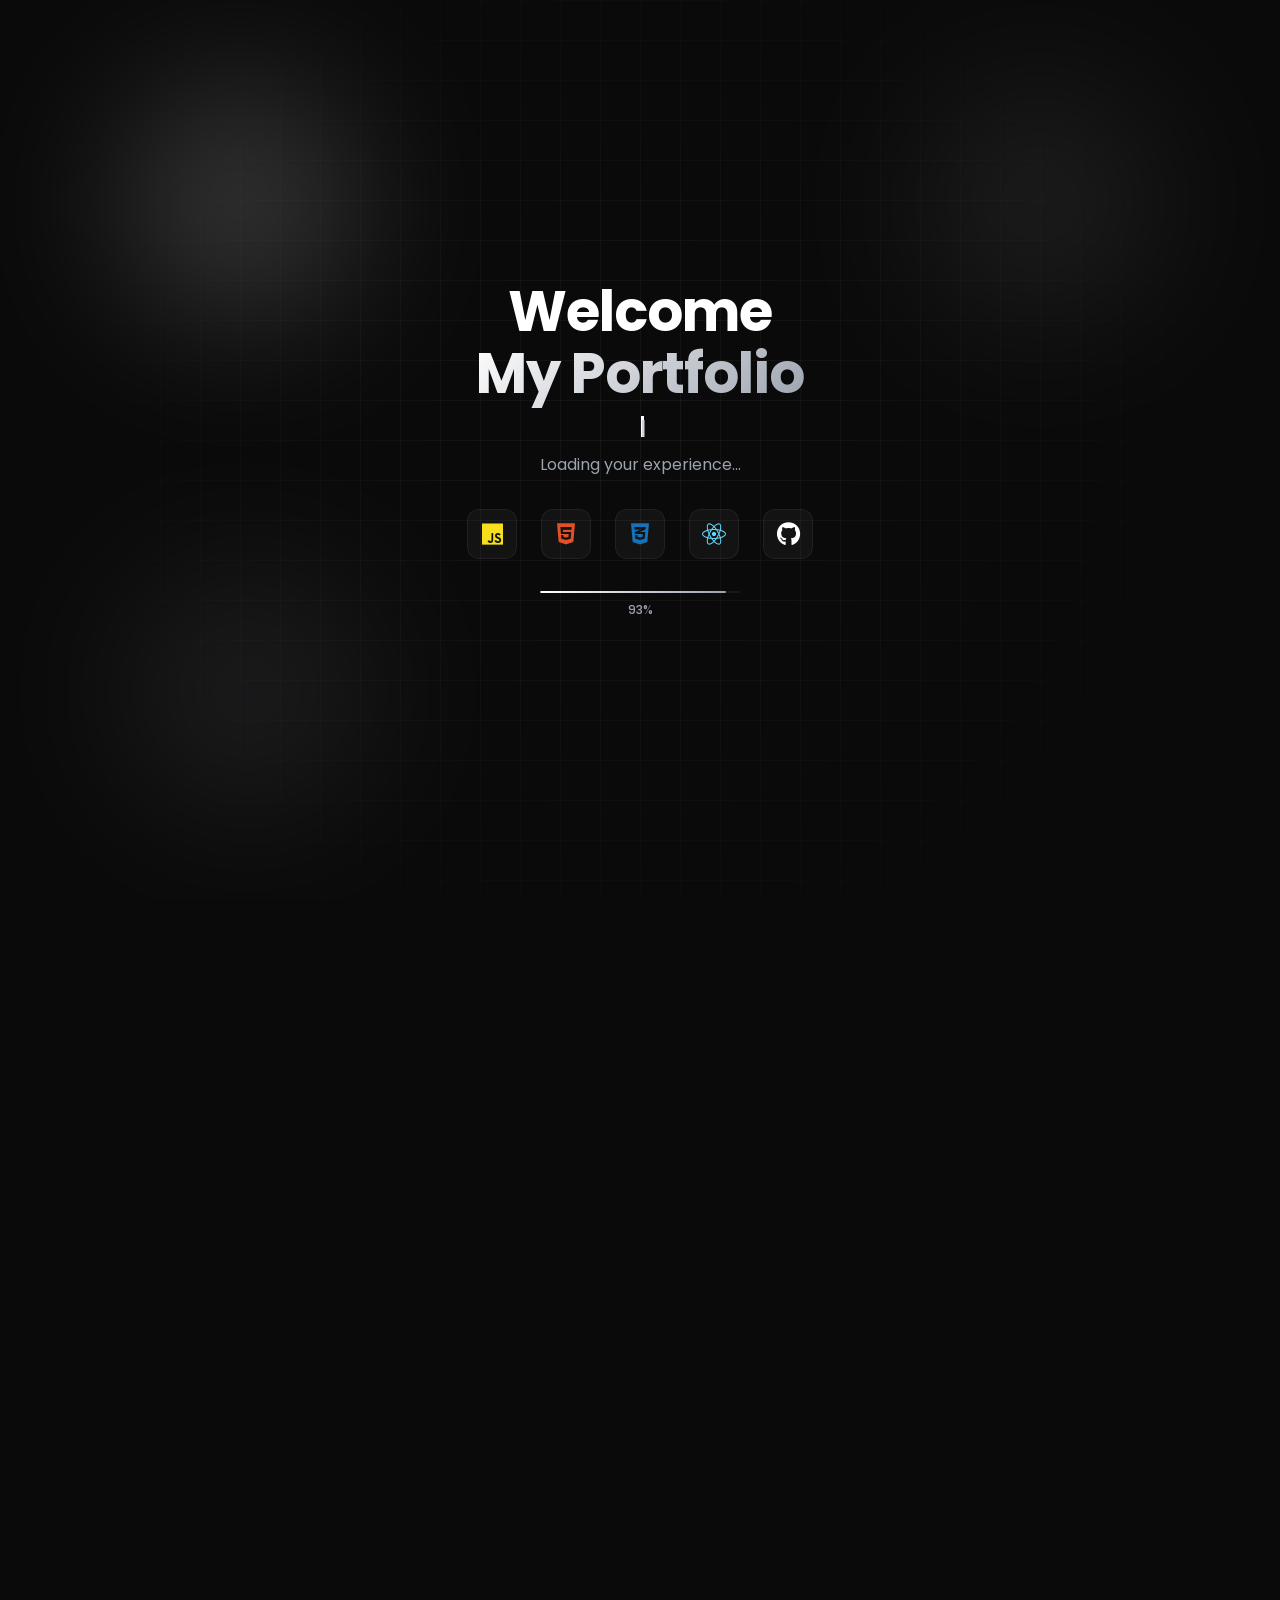
==== commit 5da79503: "Add files via upload" ====
--- a/index.html
+++ b/index.html
@@ -10,15 +10,14 @@
     <title>Afrizal Maulana — Portfolio</title>
 
     <script>
-        (function () {
-            try {
-                var saved = localStorage.getItem('theme');
-                var prefersDark = window.matchMedia('(prefers-color-scheme: dark)').matches;
-                var dark = saved ? saved === 'dark' : prefersDark;
-                if (dark) document.documentElement.classList.add('dark');
-                else document.documentElement.classList.remove('dark');
-            } catch (e) {}
-        })();
+(function () {
+    try {
+        var saved = localStorage.getItem('theme');
+        if (saved !== 'light') document.documentElement.classList.add('dark');
+    } catch (e) {
+        document.documentElement.classList.add('dark');
+    }
+})();
     </script>
 
     <link rel="stylesheet" href="https://unpkg.com/lenis@1.1.13/dist/lenis.css">
--- a/css/style.css
+++ b/css/style.css
@@ -1,490 +1,556 @@
-*,
-*::before,
-*::after {
-  box-sizing: border-box;
-}
-html {
-  scroll-behavior: smooth;
-}
+::-webkit-scrollbar { width: 8px; }
+::-webkit-scrollbar-track { background: #f4f4f5; }
+html.dark ::-webkit-scrollbar-track { background: #0a0a0a; }
+::-webkit-scrollbar-thumb { background: #d4d4d8; border-radius: 4px; }
+html.dark ::-webkit-scrollbar-thumb { background: #27272a; }
+::-webkit-scrollbar-thumb:hover { background: #a1a1aa; }
+html.dark ::-webkit-scrollbar-thumb:hover { background: #3f3f46; }
+
 body {
-  font-family: 'Inter', sans-serif;
-  transition: background-color 0.3s, color 0.3s;
-  background: #0a0a0a;
-  color: #e5e7eb;
-}
-h1,
-h2,
-h3,
-h4,
-h5,
-h6 {
-  font-family: 'Poppins', sans-serif;
-}
-::-webkit-scrollbar {
-  width: 6px;
-}
-::-webkit-scrollbar-track {
-  background: transparent;
-}
-::-webkit-scrollbar-thumb {
-  background: #ffffff;
-  border-radius: 99px;
-}
-[x-cloak] {
-  display: none !important;
-}
+    font-family: 'Inter', sans-serif;
+    background-color: #ffffff;
+    color: #18181b;
+    overflow-x: hidden;
+    transition: background-color 0.3s ease, color 0.3s ease;
+}
+html.dark body {
+    background-color: #0a0a0a;
+    color: #ffffff;
+}
+
+.text-stroke-theme { -webkit-text-stroke: 1.5px #18181b; }
+html.dark .text-stroke-theme { -webkit-text-stroke: 1.5px #ffffff; }
+
+.nav-mono { font-family: 'Courier New', monospace; }
+
+.hero-title { font-family: 'Archivo Black', sans-serif; }
+
+.bg-grid-pattern {
+    background-size: 40px 40px;
+    background-image: linear-gradient(to right, rgba(0,0,0,0.05) 1px, transparent 1px),
+                      linear-gradient(to bottom, rgba(0,0,0,0.05) 1px, transparent 1px);
+    mask-image: radial-gradient(circle at center, black, transparent 80%);
+    -webkit-mask-image: radial-gradient(circle at center, black, transparent 80%);
+}
+html.dark .bg-grid-pattern {
+    background-image: linear-gradient(to right, rgba(255,255,255,0.05) 1px, transparent 1px),
+                      linear-gradient(to bottom, rgba(255,255,255,0.05) 1px, transparent 1px);
+}
+.bg-blur-circle {
+    position: absolute;
+    border-radius: 9999px;
+    filter: blur(80px);
+    z-index: 0;
+}
+
 .reveal {
-  opacity: 0;
-  transform: translateY(30px);
-  transition: opacity 0.5s cubic-bezier(0.4, 0, 0.2, 1), transform 0.5s cubic-bezier(0.4, 0, 0.2, 1);
-}
-.reveal.in {
-  opacity: 1;
-  transform: translateY(0);
-}
-.d1 {
-  transition-delay: 0.1s;
-}
-.d2 {
-  transition-delay: 0.2s;
-}
-.d3 {
-  transition-delay: 0.3s;
-}
-.d4 {
-  transition-delay: 0.4s;
-}
-.nl {
-  position: relative;
-}
-.nl::after {
-  content: '';
-  position: absolute;
-  bottom: -3px;
-  left: 0;
-  width: 0;
-  height: 2px;
-  background: #ffffff;
-  transition: width 0.3s;
-}
-.nl:hover::after,
-.nl.active::after {
-  width: 100%;
-}
-.nl.active {
-  color: #ffffff;
-  font-weight: 600;
-}
-.shimmer {
-  position: relative;
-  overflow: hidden;
-}
+    opacity: 0;
+    transform: translateY(30px) scale(0.98);
+    filter: blur(4px);
+    transition: opacity 1s cubic-bezier(0.16, 1, 0.3, 1), 
+                transform 1s cubic-bezier(0.16, 1, 0.3, 1),
+                filter 1s cubic-bezier(0.16, 1, 0.3, 1);
+    will-change: transform, opacity, filter;
+}
+.reveal.visible { 
+    opacity: 1; 
+    transform: translateY(0) scale(1); 
+    filter: blur(0px);
+}
+.reveal.d1 { transition-delay: 0.1s; }
+.reveal.d2 { transition-delay: 0.2s; }
+.reveal.d3 { transition-delay: 0.3s; }
+.reveal.d4 { transition-delay: 0.4s; }
+
+.tab-content-anim {
+    animation: slideUpFade 0.6s cubic-bezier(0.16, 1, 0.3, 1) both;
+}
+.tab-content-anim > *:nth-child(1) { animation: slideUpFade 0.6s cubic-bezier(0.16, 1, 0.3, 1) 0.05s both; }
+.tab-content-anim > *:nth-child(2) { animation: slideUpFade 0.6s cubic-bezier(0.16, 1, 0.3, 1) 0.15s both; }
+.tab-content-anim > *:nth-child(3) { animation: slideUpFade 0.6s cubic-bezier(0.16, 1, 0.3, 1) 0.25s both; }
+.tab-content-anim > *:nth-child(4) { animation: slideUpFade 0.6s cubic-bezier(0.16, 1, 0.3, 1) 0.35s both; }
+.tab-content-anim > *:nth-child(5) { animation: slideUpFade 0.6s cubic-bezier(0.16, 1, 0.3, 1) 0.45s both; }
+
+@keyframes slideUpFade {
+    0% { opacity: 0; transform: translateY(30px) scale(0.98); filter: blur(4px); }
+    100% { opacity: 1; transform: translateY(0) scale(1); filter: blur(0); }
+}
+
+/* ===== Loading Screen (Sama Persis dengan Main BG) ===== */
+#loadingScreen {
+    position: fixed;
+    inset: 0;
+    z-index: 99999;
+    background: #ffffff;
+    display: flex;
+    align-items: center;
+    justify-content: center;
+    transition: opacity 0.8s ease, visibility 0.8s ease;
+    font-family: 'Poppins', sans-serif;
+    overflow: hidden; /* Penting agar blur tidak bocor */
+}
+html.dark #loadingScreen {
+    background: #0a0a0a;
+}
+
+#loadingScreen.hide {
+    opacity: 0;
+    visibility: hidden;
+    pointer-events: none;
+}
+
+/* Blur Circles - Disamakan dengan Main BG */
+.loading-bg-circle {
+    position: absolute;
+    border-radius: 9999px;
+    filter: blur(80px); /* Disamakan dengan .bg-blur-circle di main */
+    pointer-events: none;
+    z-index: 0;
+}
+
+/* Warna Light Mode */
+.loading-bg-circle:nth-child(1) {
+    top: 10%; left: 10%;
+    width: 224px; height: 224px;
+    background: #ffffff;
+    opacity: 0.2;
+    animation: floatBlur 6s ease-in-out infinite;
+}
+.loading-bg-circle:nth-child(2) {
+    top: 10%; right: 10%;
+    width: 224px; height: 224px;
+    background: #a1a1aa; /* zinc-400 */
+    opacity: 0.15;
+    animation: floatBlur 8s ease-in-out infinite reverse;
+}
+.loading-bg-circle:nth-child(3) {
+    bottom: 10%; left: 10%;
+    width: 240px; height: 240px;
+    background: #71717a; /* zinc-500 */
+    opacity: 0.2;
+    animation: floatBlur 10s ease-in-out infinite;
+}
+.loading-bg-circle:nth-child(4) {
+    bottom: 10%; right: 10%;
+    width: 224px; height: 224px;
+    background: #ffffff;
+    opacity: 0.1;
+    animation: floatBlur 7s ease-in-out infinite alternate;
+}
+
+/* Warna Dark Mode (Persis seperti screenshot ke-2) */
+html.dark .loading-bg-circle:nth-child(1) { background: #ffffff; opacity: 0.2; }
+html.dark .loading-bg-circle:nth-child(2) { background: #a1a1aa; opacity: 0.15; }
+html.dark .loading-bg-circle:nth-child(3) { background: #71717a; opacity: 0.2; }
+html.dark .loading-bg-circle:nth-child(4) { background: #ffffff; opacity: 0.1; }
+
+@keyframes floatBlur {
+    0%, 100% { transform: translate(0, 0) scale(1); }
+    33% { transform: translate(30px, -30px) scale(1.1); }
+    66% { transform: translate(-20px, 20px) scale(0.9); }
+}
+
+/* Grid Pattern - Sama dengan Main BG */
+.loading-grid {
+    position: absolute;
+    inset: 0;
+    background-size: 40px 40px;
+    background-image: linear-gradient(to right, rgba(0,0,0,0.05) 1px, transparent 1px),
+                      linear-gradient(to bottom, rgba(0,0,0,0.05) 1px, transparent 1px);
+    mask-image: radial-gradient(circle at center, black, transparent 80%);
+    -webkit-mask-image: radial-gradient(circle at center, black, transparent 80%);
+    z-index: 0;
+}
+html.dark .loading-grid {
+    background-image: linear-gradient(to right, rgba(255,255,255,0.05) 1px, transparent 1px),
+                      linear-gradient(to bottom, rgba(255,255,255,0.05) 1px, transparent 1px);
+}
+
+/* Konten Loading */
+.loading-content {
+    text-align: center;
+    position: relative;
+    z-index: 10; /* Di atas blur dan grid */
+    padding: 2rem;
+}
+
+/* Title */
+.loading-title {
+    font-weight: 700;
+    font-size: 2.5rem;
+    color: #18181b;
+    letter-spacing: -0.02em;
+    line-height: 1.1;
+}
+html.dark .loading-title { color: #ffffff; }
+@media (min-width: 768px) { .loading-title { font-size: 3.5rem; } }
+
+.loading-title .highlight {
+    background: linear-gradient(135deg, #18181b, #71717a);
+    -webkit-background-clip: text;
+    background-clip: text;
+    -webkit-text-fill-color: transparent;
+}
+html.dark .loading-title .highlight {
+    background: linear-gradient(135deg, #ffffff, #9ca3af);
+    -webkit-background-clip: text;
+    background-clip: text;
+    -webkit-text-fill-color: transparent;
+}
+
+/* Typing Text */
+.loading-typing {
+    color: #3f3f46;
+    font-size: 1.1rem;
+    font-weight: 600;
+    margin-top: 0.5rem;
+    min-height: 2rem;
+}
+html.dark .loading-typing { color: #d1d5db; }
+
+.loading-typing-cursor {
+    display: inline-block;
+    width: 3px;
+    height: 1.2em;
+    background: #18181b;
+    margin-left: 4px;
+    animation: blink 0.8s step-end infinite;
+    vertical-align: text-bottom;
+}
+html.dark .loading-typing-cursor { background: #fff; }
+
+@keyframes blink {
+    0%, 100% { opacity: 1; }
+    50% { opacity: 0; }
+}
+
+.loading-sub {
+    color: #71717a;
+    margin-top: 0.5rem;
+    opacity: 0;
+    animation: fadeUp 0.6s ease forwards;
+    animation-delay: 2.5s;
+}
+html.dark .loading-sub { color: #9ca3af; }
+
+@keyframes fadeUp {
+    from { opacity: 0; transform: translateY(10px); }
+    to { opacity: 1; transform: translateY(0); }
+}
+
+/* Icons */
+.loading-icons {
+    display: flex;
+    justify-content: center;
+    gap: 1.5rem;
+    margin-top: 2rem;
+    opacity: 0;
+    animation: fadeUp 0.6s ease forwards;
+    animation-delay: 3s;
+}
+.loading-icon {
+    width: 48px;
+    height: 48px;
+    border-radius: 12px;
+    background: rgba(0,0,0,0.03);
+    border: 1px solid rgba(0,0,0,0.05);
+    display: flex;
+    align-items: center;
+    justify-content: center;
+    font-size: 24px;
+    animation: iconFloat 3s ease-in-out infinite;
+}
+html.dark .loading-icon {
+    background: rgba(255,255,255,0.04);
+    border: 1px solid rgba(255,255,255,0.06);
+}
+
+.loading-icon:nth-child(1) { animation-delay: 0s; }
+.loading-icon:nth-child(2) { animation-delay: 0.4s; }
+.loading-icon:nth-child(3) { animation-delay: 0.8s; }
+.loading-icon:nth-child(4) { animation-delay: 1.2s; }
+.loading-icon:nth-child(5) { animation-delay: 1.6s; }
+
+@keyframes iconFloat {
+    0%, 100% { transform: translateY(0); }
+    50% { transform: translateY(-6px); }
+}
+
+/* Warna Icon */
+.loading-icon .fa-js { color: #f7df1e; }
+.loading-icon .fa-html5 { color: #e34f26; }
+.loading-icon .fa-css3-alt { color: #1572b6; }
+.loading-icon .fa-react { color: #61dafb; }
+.loading-icon .fa-github { color: #18181b; }
+html.dark .loading-icon .fa-github { color: #fff; }
+
+/* Progress Bar */
+.loading-bar {
+    width: 200px;
+    height: 2px;
+    background: rgba(0,0,0,0.06);
+    border-radius: 2px;
+    margin: 2rem auto 0;
+    overflow: hidden;
+    opacity: 0;
+    animation: fadeUp 0.6s ease forwards;
+    animation-delay: 2.8s;
+}
+html.dark .loading-bar { background: rgba(255,255,255,0.06); }
+
+.loading-bar-fill {
+    height: 100%;
+    width: 0%;
+    background: linear-gradient(90deg, #18181b, #52525b);
+    border-radius: 2px;
+    transition: width 0.3s ease;
+}
+html.dark .loading-bar-fill {
+    background: linear-gradient(90deg, #ffffff, #9ca3af);
+}
+
+.loading-percent {
+    color: #71717a;
+    font-size: 0.75rem;
+    font-weight: 500;
+    margin-top: 0.5rem;
+    opacity: 0;
+    animation: fadeUp 0.6s ease forwards;
+    animation-delay: 3s;
+}
+html.dark .loading-percent { color: #9ca3af; }
+
+body.loading { overflow: hidden; }
+
+#mainContent { opacity: 0; transition: opacity 0.8s ease 0.2s; }
+#mainContent.show { opacity: 1; }
+
+.audio-player-btn {
+    position: fixed; bottom: 2rem; right: 2rem; z-index: 100;
+    width: 50px; height: 50px; border-radius: 50%;
+    background: rgba(255,255,255,0.8);
+    backdrop-filter: blur(10px);
+    border: 1px solid rgba(0,0,0,0.1);
+    display: flex; align-items: center; justify-content: center;
+    cursor: pointer;
+    box-shadow: 0 4px 6px rgba(0,0,0,0.1);
+    transition: all 0.3s ease;
+}
+html.dark .audio-player-btn { background: rgba(39,39,42,0.8); border-color: rgba(255,255,255,0.1); }
+.audio-player-btn:hover { transform: scale(1.1); }
+.music-icon { color: #18181b; font-size: 1rem; transition: opacity 0.3s ease; }
+html.dark .music-icon { color: #ffffff; }
+.sound-wave { display: none; align-items: center; gap: 2px; height: 12px; }
+.audio-player-btn.playing .music-icon { display: none; }
+.audio-player-btn.playing .sound-wave { display: flex; }
+.sound-wave span { display: block; width: 2px; background-color: #18181b; border-radius: 1px; animation: wave 1s ease-in-out infinite; }
+html.dark .sound-wave span { background-color: #ffffff; }
+.sound-wave span:nth-child(1) { height: 6px; animation-delay: 0.0s; }
+.sound-wave span:nth-child(2) { height: 12px; animation-delay: 0.2s; }
+.sound-wave span:nth-child(3) { height: 8px; animation-delay: 0.4s; }
+.sound-wave span:nth-child(4) { height: 10px; animation-delay: 0.6s; }
+.sound-wave span:nth-child(5) { height: 6px; animation-delay: 0.8s; }
+@keyframes wave {
+    0%, 100% { transform: scaleY(1); }
+    50% { transform: scaleY(0.3); }
+}
+
+.badge-pill { font-size: 0.75rem; font-weight: 500; padding: 0.35rem 1rem; border-radius: 9999px; }
+.tech-badge { padding: 0.25rem 0.75rem; border-radius: 9999px; font-weight: 500; }
+.skill-icon { width: 2.5rem; height: 2.5rem; object-fit: contain; }
+
+.shimmer { position: relative; overflow: hidden; }
 .shimmer::after {
-  content: '';
-  position: absolute;
-  top: 0;
-  left: -100%;
-  width: 60%;
-  height: 100%;
-  background: linear-gradient(90deg, transparent, rgba(255, 255, 255, 0.15), transparent);
-  transform: skewX(-20deg);
-  transition: left 0.5s;
-}
-.shimmer:hover::after {
-  left: 160%;
-}
-.card-hover {
-  transition: all 0.3s cubic-bezier(0.4, 0, 0.2, 1);
-}
-.card-hover:hover {
-  transform: translateY(-4px);
-  box-shadow: 0 20px 30px -12px rgba(255, 255, 255, 0.15);
-}
-.profile-glow {
-  animation: glow 2s ease-in-out infinite;
-}
-@keyframes glow {
-  0%,
-  100% {
-    box-shadow: 0 0 0 0 rgba(255, 255, 255, 0.3);
-  }
-  50% {
-    box-shadow: 0 0 0 16px rgba(255, 255, 255, 0);
-  }
-}
-.bg-blur-circle {
-  position: absolute;
-  border-radius: 9999px;
-  filter: blur(90px);
-  pointer-events: none;
-}
-.bg-grid-pattern {
-  background-image: linear-gradient(to right, rgba(255, 255, 255, 0.04) 1px, transparent 1px),
-    linear-gradient(to bottom, rgba(255, 255, 255, 0.04) 1px, transparent 1px);
-  background-size: 26px 26px;
-}
-.skill-icon {
-  width: 56px;
-  height: 56px;
-  object-fit: contain;
-  transition: transform 0.3s;
-}
-.skill-icon:hover {
-  transform: scale(1.12);
-}
-.stat-number {
-  font-size: 2.5rem;
-  font-weight: 700;
-  color: #ffffff;
-  line-height: 1.2;
-}
-@media (min-width: 768px) {
-  .stat-number {
-    font-size: 3rem;
-  }
-}
-.badge-pill {
-  display: inline-flex;
-  align-items: center;
-  gap: 0.5rem;
-  padding: 0.4rem 1rem;
-  border-radius: 9999px;
-  font-size: 0.75rem;
-  font-weight: 500;
-  background: rgba(255, 255, 255, 0.12);
-  color: #ffffff;
-  border: 1px solid rgba(255, 255, 255, 0.15);
-}
+    content: '';
+    position: absolute; top: 0; left: -100%;
+    width: 50%; height: 100%;
+    background: linear-gradient(to right, rgba(255,255,255,0) 0%, rgba(255,255,255,0.3) 50%, rgba(255,255,255,0) 100%);
+    transform: skewX(-25deg);
+    animation: shimmerAnim 3s infinite;
+}
+@keyframes shimmerAnim { 100% { left: 200%; } }
+
+.tab-menu {
+    display: flex; flex-direction: row; justify-content: center; align-items: center;
+    gap: 0.25rem; margin-bottom: 2.5rem;
+    background: rgba(244,244,245,0.5);
+    border-radius: 9999px; padding: 0.375rem;
+    max-width: 28rem; margin-left: auto; margin-right: auto;
+    border: 1px solid #e4e4e7;
+}
+html.dark .tab-menu { background: rgba(255,255,255,0.05); border-color: rgba(255,255,255,0.05); }
 .tab-btn {
-  color: #9ca3af;
-  padding: 0.5rem 1rem;
-  border-radius: 9999px;
-  transition: all 0.3s;
-  cursor: pointer;
-  font-size: 0.875rem;
-  font-weight: 500;
-}
-.tab-btn:hover {
-  color: #fff;
-  background: rgba(255, 255, 255, 0.05);
-}
-.tab-btn.active {
-  color: #fff;
-  background: rgba(255, 255, 255, 0.15);
-}
+    flex: 1; display: flex; justify-content: center; align-items: center;
+    padding: 1rem 0.75rem; border-radius: 9999px;
+    font-size: 0.75rem; font-weight: 500;
+    transition: all 0.2s ease; white-space: nowrap;
+    cursor: pointer;
+}
+@media (min-width: 640px) { .tab-btn { font-size: 0.875rem; } }
+.tab-active {
+    background: #e4e4e7; color: #18181b;
+    box-shadow: 0 1px 3px rgba(0,0,0,0.1);
+}
+html.dark .tab-active {
+    background: rgba(255,255,255,0.1); color: #ffffff; box-shadow: none;
+}
+.tab-inactive { color: #71717a; }
+.tab-inactive:hover { color: #18181b; }
+html.dark .tab-inactive { color: #a1a1aa; }
+html.dark .tab-inactive:hover { color: #ffffff; }
+
+.stat-card {
+    background: #ffffff; 
+    backdrop-filter: blur(10px);
+    border: 1px solid #e4e4e7;
+    border-radius: 1rem;
+    padding: 1.25rem;
+    display: flex; flex-direction: column; justify-content: space-between;
+    transition: border-color 0.3s ease, transform 0.3s ease, box-shadow 0.3s ease;
+    cursor: pointer;
+    box-shadow: 0 4px 6px -1px rgba(0, 0, 0, 0.05);
+}
+html.dark .stat-card { 
+    background: rgba(24,24,27,0.6); 
+    border-color: rgba(255,255,255,0.05);
+    box-shadow: none;
+}
+.stat-card:hover { 
+    border-color: #a1a1aa; transform: translateY(-2px);
+    box-shadow: 0 10px 15px -3px rgba(0, 0, 0, 0.1);
+}
+html.dark .stat-card:hover { 
+    border-color: rgba(255,255,255,0.2); transform: translateY(-2px);
+    box-shadow: 0 10px 25px -5px rgba(255,255,255,0.05);
+}
+.stat-icon-wrap {
+    width: 2rem; height: 2rem; border-radius: 9999px;
+    border: 1px solid #d4d4d8;
+    display: flex; align-items: center; justify-content: center;
+    color: #52525b; transition: all 0.2s ease;
+}
+html.dark .stat-icon-wrap { border-color: rgba(255,255,255,0.1); color: #a1a1aa; }
+.stat-card:hover .stat-icon-wrap { color: #000; border-color: #000; background: #f4f4f5; }
+html.dark .stat-card:hover .stat-icon-wrap { color: #fff; border-color: #fff; background: transparent; }
+.stat-label { font-size: 0.6875rem; font-weight: 600; letter-spacing: 0.1em; text-transform: uppercase; color: #71717a; }
+html.dark .stat-label { color: #a1a1aa; font-weight: 500; }
+
 .project-card {
-  background: rgba(255, 255, 255, 0.03);
-  border: 1px solid rgba(255, 255, 255, 0.06);
-  border-radius: 1rem;
-  padding: 1.5rem;
-  transition: all 0.3s;
-}
-.project-card:hover {
-  border-color: rgba(255, 255, 255, 0.3);
-  transform: translateY(-3px);
-}
+    display: flex; flex-direction: column; justify-content: space-between;
+    background: #fafafa; backdrop-filter: blur(12px);
+    border-radius: 1.5rem; padding: 1.25rem;
+    border: 1px solid #e4e4e7;
+    transition: border-color 0.3s ease, transform 0.3s ease, box-shadow 0.3s ease;
+    box-shadow: 0 20px 25px -5px rgba(228,228,231,0.5);
+    text-decoration: none;
+}
+html.dark .project-card {
+    background: rgba(24,24,27,0.8); border-color: rgba(255,255,255,0.05);
+    box-shadow: 0 20px 25px -5px rgba(0,0,0,0.5);
+}
+.project-card:hover { border-color: #d4d4d8; text-decoration: none; }
+html.dark .project-card:hover { border-color: rgba(255,255,255,0.2); }
+.project-img-wrap {
+    position: relative; overflow: hidden; border-radius: 1rem; margin-bottom: 1.25rem;
+    border: 1px solid #e4e4e7; aspect-ratio: 16/10;
+}
+html.dark .project-img-wrap { border-color: rgba(255,255,255,0.1); }
+.project-img { width: 100%; height: 100%; object-fit: cover; object-position: top; transition: transform 0.5s ease; }
+.project-card:hover .project-img { transform: scale(1.05); }
+.project-overlay {
+    position: absolute; inset: 0; background: linear-gradient(to top, rgba(0,0,0,0.6), transparent);
+    opacity: 0; transition: opacity 0.3s ease; display: flex; align-items: flex-end; padding: 1rem;
+    color: white; font-size: 0.875rem; font-weight: 500;
+}
+.project-card:hover .project-overlay { opacity: 1; }
+.project-footer {
+    display: flex; align-items: center; justify-content: space-between;
+    margin-top: 0.5rem; padding-top: 1rem; border-top: 1px solid #e4e4e7;
+}
+html.dark .project-footer { border-color: rgba(255,255,255,0.05); }
+.project-detail-btn {
+    display: inline-flex; align-items: center; gap: 0.5rem;
+    background: #e4e4e7; padding: 0.5rem 1rem; border-radius: 9999px;
+    font-size: 0.875rem; font-weight: 500; color: #18181b; transition: background-color 0.2s ease;
+}
+html.dark .project-detail-btn { background: #27272a; color: #ffffff; }
+.project-card:hover .project-detail-btn { background: #d4d4d8; }
+html.dark .project-card:hover .project-detail-btn { background: #3f3f46; }
+
 .cert-card {
-  background: rgba(255, 255, 255, 0.03);
-  border: 1px solid rgba(255, 255, 255, 0.06);
-  border-radius: 1rem;
-  padding: 1.25rem;
-  text-align: center;
-  transition: all 0.3s;
-}
-.cert-card:hover {
-  border-color: rgba(255, 255, 255, 0.3);
-  transform: translateY(-3px);
-}
-.tech-badge {
-  display: inline-block;
-  padding: 0.4rem 1rem;
-  border-radius: 9999px;
-  font-size: 0.75rem;
-  font-weight: 500;
-  background: rgba(255, 255, 255, 0.05);
-  color: #d1d5db;
-  border: 1px solid rgba(255, 255, 255, 0.06);
-  transition: all 0.3s;
-}
-.tech-badge:hover {
-  background: rgba(255, 255, 255, 0.12);
-  border-color: rgba(255, 255, 255, 0.3);
-  color: #fff;
-}
-.contact-card {
-  background: rgba(255, 255, 255, 0.03);
-  border: 1px solid rgba(255, 255, 255, 0.06);
-  border-radius: 1rem;
-  padding: 1.25rem;
-  transition: all 0.3s;
-}
-.contact-card:hover {
-  border-color: rgba(255, 255, 255, 0.3);
-  background: rgba(255, 255, 255, 0.06);
-}
-.section-title {
-  font-size: 2rem;
-  font-weight: 700;
-  letter-spacing: -0.02em;
-}
-@media (min-width: 768px) {
-  .section-title {
-    font-size: 2.5rem;
-  }
-}
-.liquid-glass-dark {
-  position: relative;
-  background: rgba(10, 10, 10, 0.6);
-  backdrop-filter: blur(24px) saturate(180%);
-  -webkit-backdrop-filter: blur(24px) saturate(180%);
-  box-shadow: inset 0 1px 0 rgba(255, 255, 255, 0.05), inset 0 -1px 0 rgba(255, 255, 255, 0.02),
-    0 8px 32px rgba(0, 0, 0, 0.5);
-}
+    background: #fafafa; border-radius: 1rem; border: 1px solid #e4e4e7; padding: 1.5rem;
+    display: flex; flex-direction: column; align-items: center; text-align: center;
+    transition: border-color 0.3s ease;
+}
+html.dark .cert-card { background: rgba(255,255,255,0.05); border-color: rgba(255,255,255,0.05); }
+.cert-card:hover { border-color: #a1a1aa; }
+html.dark .cert-card:hover { border-color: rgba(255,255,255,0.3); }
+.cert-img {
+    border-radius: 0.75rem; width: 100%; max-width: 300px; height: 190px;
+    object-fit: cover; border: 1px solid #e4e4e7; margin-bottom: 1rem;
+}
+html.dark .cert-img { border-color: rgba(255,255,255,0.1); }
+.cert-verify {
+    font-size: 0.75rem; color: #52525b; transition: color 0.2s ease; margin-top: 0.5rem; text-decoration: none;
+}
+html.dark .cert-verify { color: rgba(255,255,255,0.6); }
+.cert-verify:hover { color: #18181b; }
+html.dark .cert-verify:hover { color: #ffffff; }
+
+.skill-card {
+    background: #fafafa; backdrop-filter: blur(4px); border-radius: 1rem;
+    padding: 1.25rem; border: 1px solid #e4e4e7;
+    transition: border-color 0.3s ease, transform 0.3s ease, box-shadow 0.3s ease;
+    text-align: center;
+}
+html.dark .skill-card { background: rgba(255,255,255,0.05); border-color: rgba(255,255,255,0.05); }
+.skill-card:hover { border-color: #a1a1aa; transform: translateY(-5px); box-shadow: 0 10px 25px -5px rgba(0,0,0,0.1); }
+html.dark .skill-card:hover { border-color: rgba(255,255,255,0.3); box-shadow: 0 10px 25px -5px rgba(255,255,255,0.05); }
+
+.contact-form-card { background: #fafafa; border-radius: 1rem; padding: 1.5rem; border: 1px solid #e4e4e7; }
+@media (min-width: 768px) { .contact-form-card { padding: 2rem; } }
+html.dark .contact-form-card { background: rgba(255,255,255,0.05); border-color: rgba(255,255,255,0.05); }
+.contact-social-card { background: #fafafa; border-radius: 1rem; padding: 1.5rem; border: 1px solid #e4e4e7; }
+@media (min-width: 768px) { .contact-social-card { padding: 2rem; } }
+html.dark .contact-social-card { background: rgba(255,255,255,0.05); border-color: rgba(255,255,255,0.05); }
+.form-label { display: block; font-size: 0.875rem; font-weight: 500; color: #3f3f46; margin-bottom: 0.25rem; }
+html.dark .form-label { color: #d4d4d8; }
+.form-input {
+    width: 100%; padding: 0.75rem 1rem; border-radius: 0.75rem; background: #ffffff;
+    border: 1px solid #d4d4d8; color: #18181b; font-size: 0.875rem;
+    transition: border-color 0.2s ease; outline: none;
+}
+html.dark .form-input { background: rgba(255,255,255,0.05); border-color: rgba(255,255,255,0.1); color: #ffffff; }
+.form-input::placeholder { color: #a1a1aa; }
+html.dark .form-input::placeholder { color: #71717a; }
+.form-input:focus { border-color: #71717a; }
+html.dark .form-input:focus { border-color: #ffffff; }
+.social-link { display: flex; align-items: center; gap: 0.75rem; padding: 0.75rem; border-radius: 0.75rem; transition: background-color 0.2s ease; }
+.social-link:hover { background: rgba(228,228,231,0.5); }
+html.dark .social-link:hover { background: rgba(255,255,255,0.05); }
+.social-link-icon {
+    width: 2.5rem; height: 2.5rem; border-radius: 9999px; background: #e4e4e7;
+    display: flex; align-items: center; justify-content: center; color: #3f3f46;
+}
+html.dark .social-link-icon { background: rgba(255,255,255,0.2); color: #ffffff; }
+.social-btn {
+    width: 1.75rem; height: 1.75rem; border-radius: 9999px; background: rgba(228,228,231,0.5);
+    border: 1px solid #d4d4d8; display: flex; align-items: center; justify-content: center;
+    color: #52525b; transition: all 0.3s ease; text-decoration: none;
+}
+@media (min-width: 768px) { .social-btn { width: 2rem; height: 2rem; } }
+html.dark .social-btn { background: rgba(255,255,255,0.05); border-color: rgba(255,255,255,0.1); color: #a1a1aa; }
+.social-btn:hover { color: #18181b; border-color: #18181b; }
+html.dark .social-btn:hover { color: #ffffff; border-color: #ffffff; }
+
+.liquid-glass-dark { backdrop-filter: blur(16px); -webkit-backdrop-filter: blur(16px); }
 .liquid-shimmer-dark {
-  background: linear-gradient(105deg, transparent 0%, rgba(255, 255, 255, 0.02) 20%, rgba(255, 255, 255, 0.04) 40%,
-      rgba(255, 255, 255, 0.06) 50%, rgba(255, 255, 255, 0.04) 60%, rgba(255, 255, 255, 0.02) 80%, transparent 100%);
-  background-size: 300% 100%;
-  animation: shimmerMoveDark 8s ease-in-out infinite;
-  pointer-events: none;
-}
-@keyframes shimmerMoveDark {
-  0% {
-    background-position: 100% 0;
-  }
-  100% {
-    background-position: -100% 0;
-  }
-}
-.liquid-glass-dark::before {
-  content: '';
-  position: absolute;
-  inset: 0;
-  border-radius: inherit;
-  background: linear-gradient(135deg, rgba(255, 255, 255, 0.03) 0%, rgba(255, 255, 255, 0.01) 25%,
-      rgba(255, 255, 255, 0.05) 50%, rgba(255, 255, 255, 0.01) 75%, rgba(255, 255, 255, 0.03) 100%);
-  background-size: 400% 400%;
-  animation: liquidGradientDark 10s ease-in-out infinite;
-  pointer-events: none;
-}
-@keyframes liquidGradientDark {
-  0% {
-    background-position: 0% 50%;
-  }
-  50% {
-    background-position: 100% 50%;
-  }
-  100% {
-    background-position: 0% 50%;
-  }
-}
-.liquid-glass-dark::after {
-  content: '';
-  position: absolute;
-  inset: -2px;
-  border-radius: inherit;
-  padding: 2px;
-  background: linear-gradient(135deg, rgba(255, 255, 255, 0.1), rgba(255, 255, 255, 0.02), rgba(255, 255, 255, 0.1));
-  background-size: 300% 300%;
-  -webkit-mask: linear-gradient(#fff 0 0) content-box, linear-gradient(#fff 0 0);
-  -webkit-mask-composite: xor;
-  mask-composite: exclude;
-  animation: borderGlowDark 6s ease-in-out infinite;
-  pointer-events: none;
-  opacity: 0;
-  transition: opacity 0.5s ease;
-}
-.liquid-glass-dark:hover::after {
-  opacity: 1;
-}
-@keyframes borderGlowDark {
-  0% {
-    background-position: 0% 50%;
-  }
-  50% {
-    background-position: 100% 50%;
-  }
-  100% {
-    background-position: 0% 50%;
-  }
-}
-.liquid-glass-dark:hover {
-  box-shadow: inset 0 1px 0 rgba(255, 255, 255, 0.08), inset 0 -1px 0 rgba(255, 255, 255, 0.02),
-    0 8px 40px rgba(0, 0, 0, 0.6), 0 0 80px rgba(255, 255, 255, 0.03);
-}
-.cbox-wrapper {
-  position: relative;
-  background: rgba(10, 10, 10, 0.6);
-  backdrop-filter: blur(20px) saturate(180%);
-  -webkit-backdrop-filter: blur(20px) saturate(180%);
-  border-radius: 16px;
-  overflow: hidden;
-  border: 1px solid rgba(255, 255, 255, 0.06);
-  box-shadow: inset 0 1px 0 rgba(255, 255, 255, 0.05), 0 8px 32px rgba(0, 0, 0, 0.4),
-    0 0 80px rgba(99, 102, 241, 0.03);
-  transition: all 0.4s ease;
-}
-.cbox-wrapper:hover {
-  box-shadow: inset 0 1px 0 rgba(255, 255, 255, 0.08), 0 8px 40px rgba(0, 0, 0, 0.5),
-    0 0 100px rgba(99, 102, 241, 0.05);
-  border-color: rgba(255, 255, 255, 0.1);
-}
-.cbox-wrapper::before {
-  content: '';
-  position: absolute;
-  top: -1px;
-  left: -100%;
-  width: 300%;
-  height: 2px;
-  background: linear-gradient(90deg, transparent, rgba(99, 102, 241, 0.3), rgba(255, 255, 255, 0.1),
-      rgba(99, 102, 241, 0.3), transparent);
-  animation: shimmerBorder 4s ease-in-out infinite;
-  z-index: 5;
-}
-@keyframes shimmerBorder {
-  0% {
-    transform: translateX(0%);
-  }
-  100% {
-    transform: translateX(50%);
-  }
-}
-.cbox-iframe {
-  position: relative;
-  z-index: 1;
-  background: transparent !important;
-  border-radius: 12px !important;
-  width: 100% !important;
-  height: 450px !important;
-}
-.cbox-wrapper iframe {
-  border-radius: 0.75rem;
-  background: transparent;
-}
-.cbox-wrapper {
-  border-radius: 0.75rem;
-  overflow: hidden;
-}
-.audio-player-btn {
-  position: fixed;
-  bottom: 24px;
-  right: 24px;
-  z-index: 999;
-  width: 52px;
-  height: 52px;
-  border-radius: 50%;
-  background: rgba(255, 255, 255, 0.08);
-  backdrop-filter: blur(16px);
-  border: 1px solid rgba(255, 255, 255, 0.12);
-  display: flex;
-  align-items: center;
-  justify-content: center;
-  color: white;
-  font-size: 20px;
-  cursor: pointer;
-  transition: all 0.3s ease;
-  box-shadow: 0 8px 32px rgba(0, 0, 0, 0.3);
-}
-.audio-player-btn:hover {
-  transform: scale(1.1);
-  background: rgba(255, 255, 255, 0.15);
-  border-color: rgba(255, 255, 255, 0.25);
-}
-.audio-player-btn.playing {
-  background: rgba(255, 255, 255, 0.15);
-  box-shadow: 0 0 40px rgba(255, 255, 255, 0.08);
-}
-.audio-player-btn .pulse-ring {
-  position: absolute;
-  inset: -4px;
-  border-radius: 50%;
-  border: 2px solid rgba(255, 255, 255, 0.15);
-  animation: pulse-ring 2s ease-out infinite;
-  pointer-events: none;
-}
-.audio-player-btn.playing .pulse-ring {
-  animation: pulse-ring 1.5s ease-out infinite;
-}
-@keyframes pulse-ring {
-  0% {
-    transform: scale(1);
-    opacity: 0.6;
-  }
-  100% {
-    transform: scale(1.3);
-    opacity: 0;
-  }
-}
-.audio-player-btn .sound-wave {
-  display: none;
-  gap: 2px;
-  align-items: center;
-  height: 18px;
-}
-.audio-player-btn.playing .sound-wave {
-  display: flex;
-}
-.audio-player-btn.playing .music-icon {
-  display: none;
-}
-.audio-player-btn .sound-wave span {
-  display: block;
-  width: 3px;
-  background: white;
-  border-radius: 2px;
-  animation: sound-wave 0.8s ease-in-out infinite alternate;
-}
-.audio-player-btn .sound-wave span:nth-child(1) {
-  height: 8px;
-  animation-delay: 0s;
-}
-.audio-player-btn .sound-wave span:nth-child(2) {
-  height: 14px;
-  animation-delay: 0.15s;
-}
-.audio-player-btn .sound-wave span:nth-child(3) {
-  height: 6px;
-  animation-delay: 0.3s;
-}
-.audio-player-btn .sound-wave span:nth-child(4) {
-  height: 16px;
-  animation-delay: 0.45s;
-}
-.audio-player-btn .sound-wave span:nth-child(5) {
-  height: 10px;
-  animation-delay: 0.6s;
-}
-@keyframes sound-wave {
-  0% {
-    transform: scaleY(0.4);
-  }
-  100% {
-    transform: scaleY(1);
-  }
-}
-.typing-cursor,
-.typing-cursor-desc {
-  display: inline-block;
-  width: 3px;
-  height: 1em;
-  background: #ffffff;
-  margin-left: 2px;
-  animation: blink 0.8s step-end infinite;
-  vertical-align: text-bottom;
-}
-@keyframes blink {
-  0%,
-  100% {
-    opacity: 1;
-  }
-  50% {
-    opacity: 0;
-  }
-}
-.typing-cursor {
-  height: 1.1em;
-  background: #ffffff;
-}
-.typing-cursor-desc {
-  height: 1.2em;
-  background: #9ca3af;
-}+    background: linear-gradient(105deg, transparent 20%, rgba(255,255,255,0.05) 25%, transparent 30%);
+    background-size: 200% 200%; animation: shimmer 6s infinite linear;
+}
+@keyframes shimmer {
+    0% { background-position: 200% 0; }
+    100% { background-position: -200% 0; }
+}
+.profile-glow { box-shadow: 0 0 30px rgba(0,0,0,0.1); }
+html.dark .profile-glow { box-shadow: 0 0 30px rgba(255,255,255,0.1); }
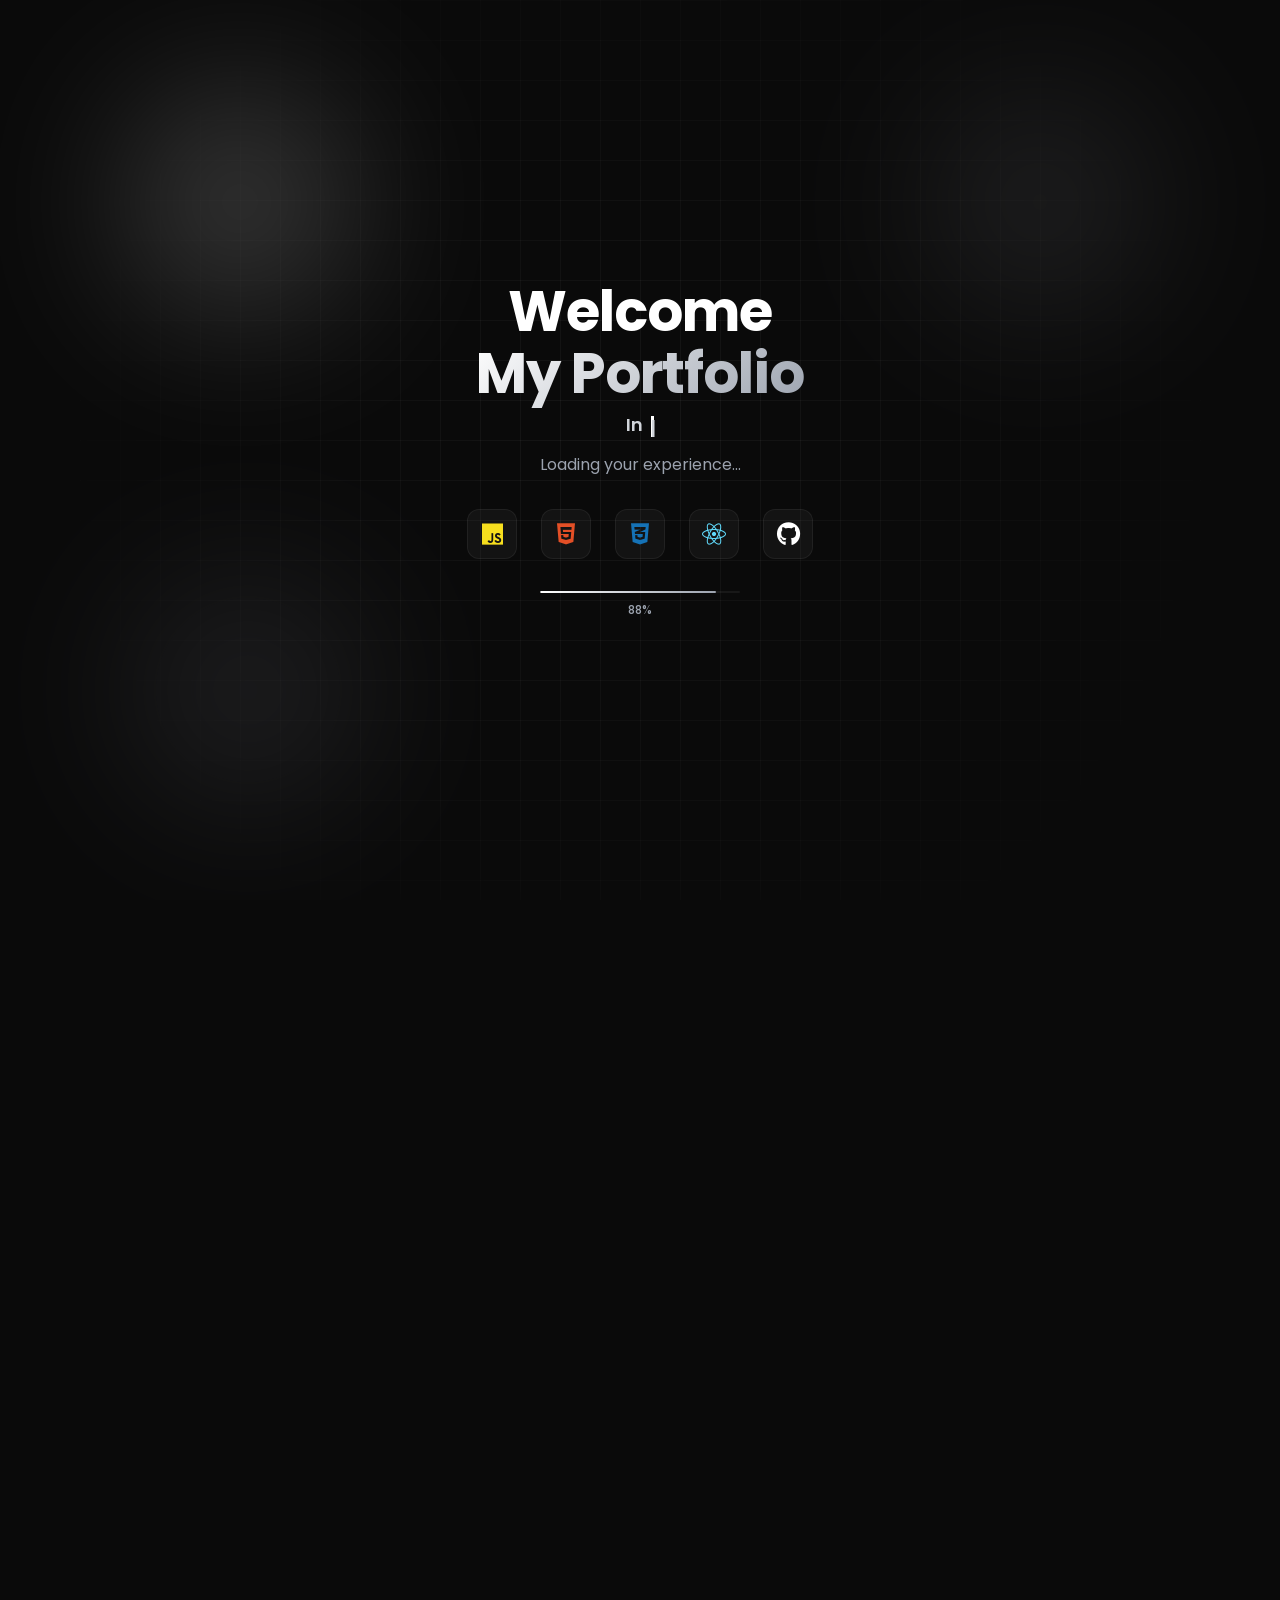
==== commit 9aef6564: "Add files via upload" ====
--- a/index.html
+++ b/index.html
@@ -559,48 +559,60 @@
             </section>
 
             <section id="contact" class="py-20 md:py-28 border-t border-zinc-200 dark:border-white/5">
-                <div class="max-w-6xl mx-auto px-6">
-                    <div class="text-center mb-12">
-                        <h1 class="reveal font-display font-bold text-3xl md:text-4xl lg:text-5xl text-zinc-900 dark:text-white mb-3">Contact Me</h1>
-                        <p class="reveal d1 text-zinc-600 dark:text-zinc-400 text-sm md:text-base max-w-xl mx-auto">Have something in mind? Send a message and let's connect.</p>
-                    </div>
-                    <div class="grid md:grid-cols-3 gap-8 items-start max-w-5xl mx-auto">
-                        <div class="md:col-span-2 reveal d2">
-                            <div class="contact-form-card">
-                                <h2 class="font-display font-semibold text-2xl md:text-3xl text-zinc-900 dark:text-white mb-3">Hubungi Saya</h2>
-                                <p class="text-sm text-zinc-600 dark:text-zinc-400 mb-7">Feel free to reach out if you want to collaborate, discuss ideas, or simply say hello.</p>
-                                <form class="space-y-4">
-                                    <div>
-                                        <label class="form-label">Your Name</label>
-                                        <input type="text" placeholder="Your Name" class="form-input">
-                                    </div>
-                                    <div>
-                                        <label class="form-label">Your Email</label>
-                                        <input type="email" placeholder="Your Email" class="form-input">
-                                    </div>
-                                    <div>
-                                        <label class="form-label">Your Message</label>
-                                        <textarea rows="4" placeholder="Your Message" class="form-input resize-none"></textarea>
-                                    </div>
-                                    <hr class="border-zinc-200 dark:border-white/10 my-4">
-                                    <button type="submit" class="shimmer w-full inline-flex justify-center items-center gap-2 bg-zinc-900 dark:bg-white hover:bg-zinc-800 dark:hover:bg-zinc-200 text-white dark:text-black font-medium px-6 py-3 rounded-xl transition-all hover:scale-[1.02]">Send Message</button>
-                                </form>
-                            </div>
+    <div class="max-w-6xl mx-auto px-6">
+        <div class="text-center mb-12">
+            <h1 class="reveal font-display font-bold text-3xl md:text-4xl lg:text-5xl text-zinc-900 dark:text-white mb-3">Contact Me</h1>
+            <p class="reveal d1 text-zinc-600 dark:text-zinc-400 text-sm md:text-base max-w-xl mx-auto">Have something in mind? Send a message and let's connect.</p>
+        </div>
+        <div class="grid md:grid-cols-3 gap-8 items-start max-w-5xl mx-auto">
+            <div class="md:col-span-2 reveal d2">
+                <div class="contact-form-card">
+                    <h2 class="font-display font-semibold text-2xl md:text-3xl text-zinc-900 dark:text-white mb-3">Hubungi Saya</h2>
+                    <p class="text-sm text-zinc-600 dark:text-zinc-400 mb-7">Feel free to reach out if you want to collaborate, discuss ideas, or simply say hello.</p>
+
+                    <!-- FORM -->
+                    <form id="contactForm" class="space-y-4" novalidate>
+                        <!-- Anti-spam honeypot (jangan diisi user) -->
+                        <input type="text" name="_honey" style="display:none">
+
+                        <div>
+                            <label class="form-label">Your Name</label>
+                            <input type="text" id="cf-name" name="name" placeholder="Your Name" class="form-input" required minlength="2">
+                            <p class="error-msg" id="err-name"></p>
                         </div>
-                        <div class="md:col-span-1 reveal d3">
-                            <div class="contact-social-card">
-                                <h3 class="font-display font-semibold text-xl text-zinc-900 dark:text-white mb-6">Connect With Me</h3>
-                                <div class="space-y-4">
-                                    <div class="social-link"><div class="social-link-icon"><i class="fab fa-linkedin-in"></i></div><div><p class="text-sm font-medium text-zinc-900 dark:text-white">LinkedIn</p><p class="text-xs text-zinc-500">@afrizalmaulana</p></div></div>
-                                    <div class="social-link"><div class="social-link-icon"><i class="fab fa-instagram"></i></div><div><p class="text-sm font-medium text-zinc-900 dark:text-white">Instagram</p><p class="text-xs text-zinc-500">@afrizal_m.h</p></div></div>
-                                    <div class="social-link"><div class="social-link-icon"><i class="fab fa-youtube"></i></div><div><p class="text-sm font-medium text-zinc-900 dark:text-white">YouTube</p><p class="text-xs text-zinc-500">@youtube</p></div></div>
-                                    <div class="social-link"><div class="social-link-icon"><i class="fab fa-github"></i></div><div><p class="text-sm font-medium text-zinc-900 dark:text-white">GitHub</p><p class="text-xs text-zinc-500">@rizxvelztech</p></div></div>
-                                </div>
-                            </div>
+                        <div>
+                            <label class="form-label">Your Email</label>
+                            <input type="email" id="cf-email" name="email" placeholder="Your Email" class="form-input" required>
+                            <p class="error-msg" id="err-email"></p>
                         </div>
-                    </div>
-                </div>
-            </section>
+                        <div>
+                            <label class="form-label">Your Message</label>
+                            <textarea rows="4" id="cf-message" name="message" placeholder="Your Message" class="form-input resize-none" required minlength="5"></textarea>
+                            <p class="error-msg" id="err-message"></p>
+                        </div>
+                        <hr class="border-zinc-200 dark:border-white/10 my-4">
+                        <button type="submit" id="cf-submit" class="shimmer w-full inline-flex justify-center items-center gap-2 bg-zinc-900 dark:bg-white hover:bg-zinc-800 dark:hover:bg-zinc-200 text-white dark:text-black font-medium px-6 py-3 rounded-xl transition-all hover:scale-[1.02] disabled:opacity-60 disabled:cursor-not-allowed disabled:hover:scale-100">
+                            <span class="btn-text">Send Message</span>
+                            <i class="fas fa-paper-plane text-xs btn-icon"></i>
+                            <i class="fas fa-circle-notch fa-spin text-xs btn-spinner hidden"></i>
+                        </button>
+                    </form>
+                </div>
+            </div>
+            <div class="md:col-span-1 reveal d3">
+                <div class="contact-social-card">
+                    <h3 class="font-display font-semibold text-xl text-zinc-900 dark:text-white mb-6">Connect With Me</h3>
+                    <div class="space-y-4">
+                        <a href="https://linkedin.com/in/afrizalmaulana" target="_blank" class="social-link"><div class="social-link-icon"><i class="fab fa-linkedin-in"></i></div><div><p class="text-sm font-medium text-zinc-900 dark:text-white">LinkedIn</p><p class="text-xs text-zinc-500">@afrizalmaulana</p></div></a>
+                        <a href="https://instagram.com/afrizal_m.h" target="_blank" class="social-link"><div class="social-link-icon"><i class="fab fa-instagram"></i></div><div><p class="text-sm font-medium text-zinc-900 dark:text-white">Instagram</p><p class="text-xs text-zinc-500">@afrizal_m.h</p></div></a>
+                        <a href="https://youtube.com/@youtube" target="_blank" class="social-link"><div class="social-link-icon"><i class="fab fa-youtube"></i></div><div><p class="text-sm font-medium text-zinc-900 dark:text-white">YouTube</p><p class="text-xs text-zinc-500">@youtube</p></div></a>
+                        <a href="https://github.com/rizxvelztech" target="_blank" class="social-link"><div class="social-link-icon"><i class="fab fa-github"></i></div><div><p class="text-sm font-medium text-zinc-900 dark:text-white">GitHub</p><p class="text-xs text-zinc-500">@rizxvelztech</p></div></a>
+                    </div>
+                </div>
+            </div>
+        </div>
+    </div>
+</section>
         </main>
     </div>
 
